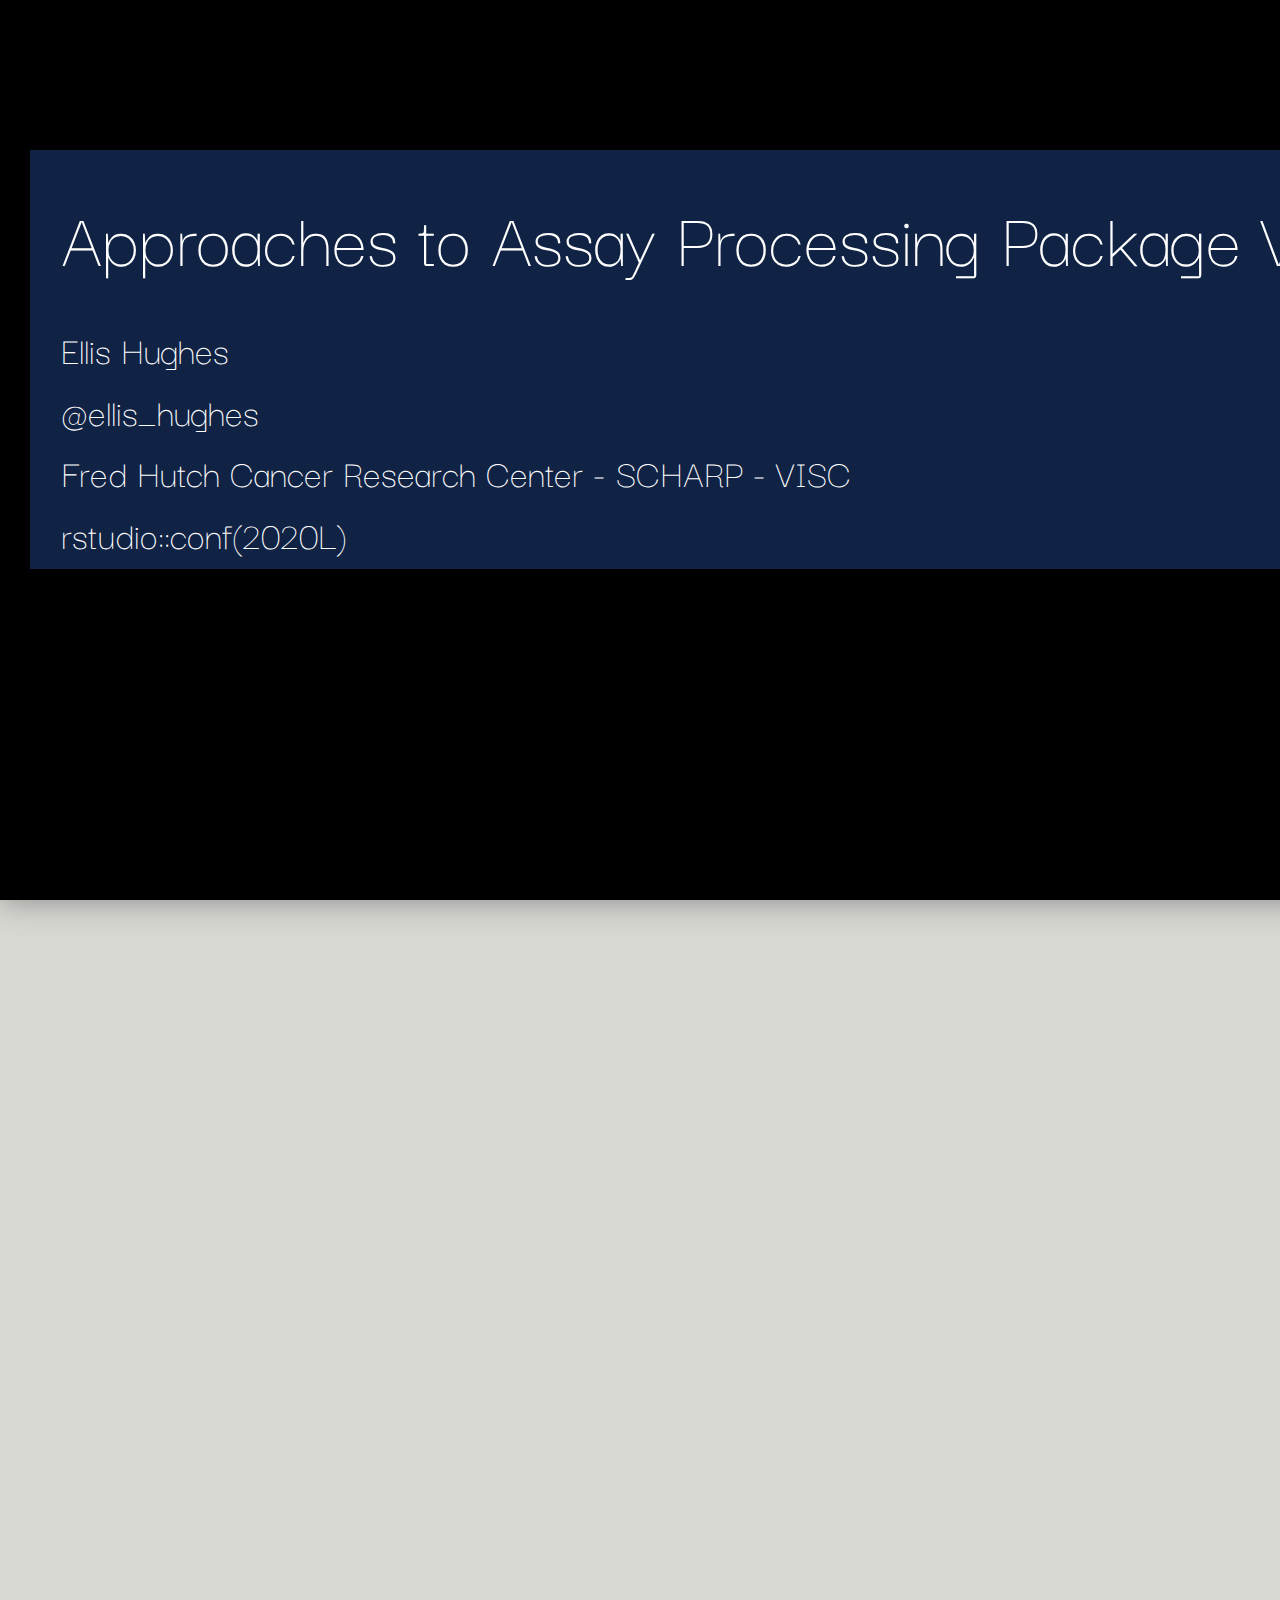
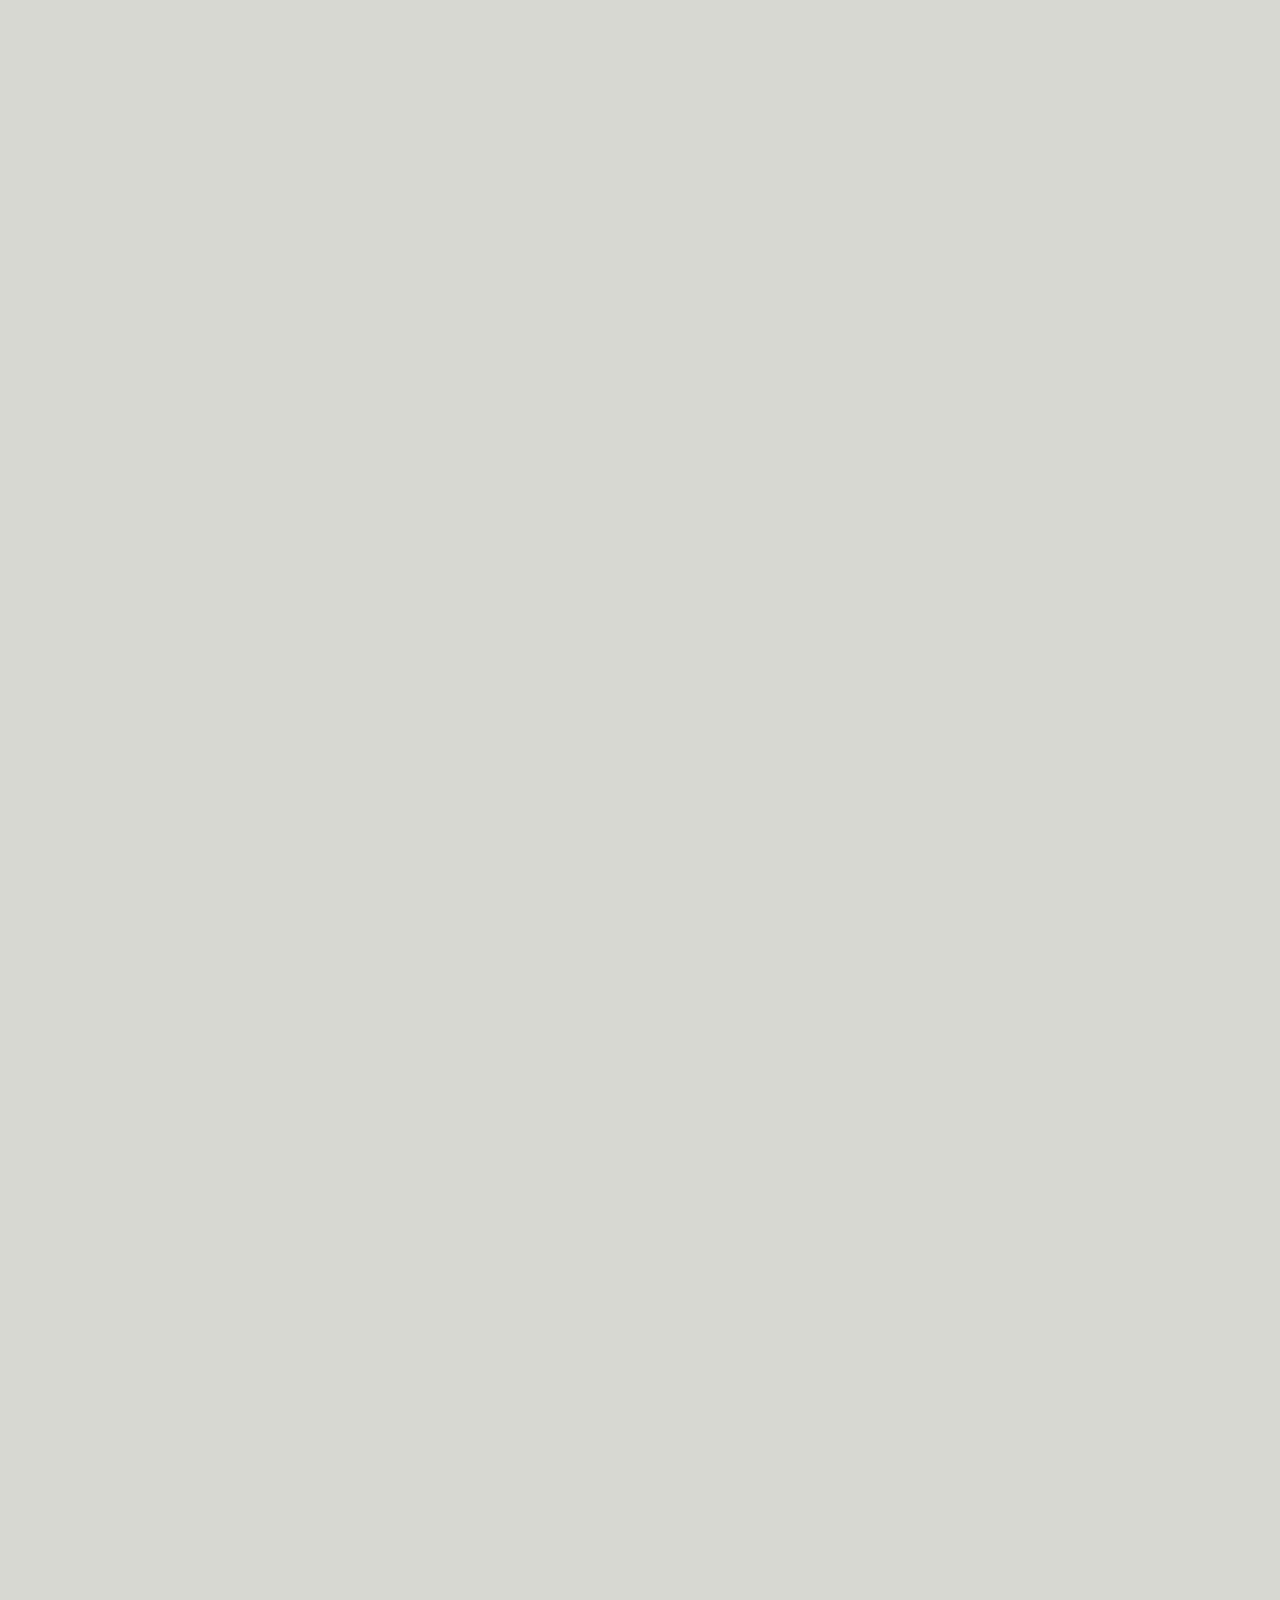
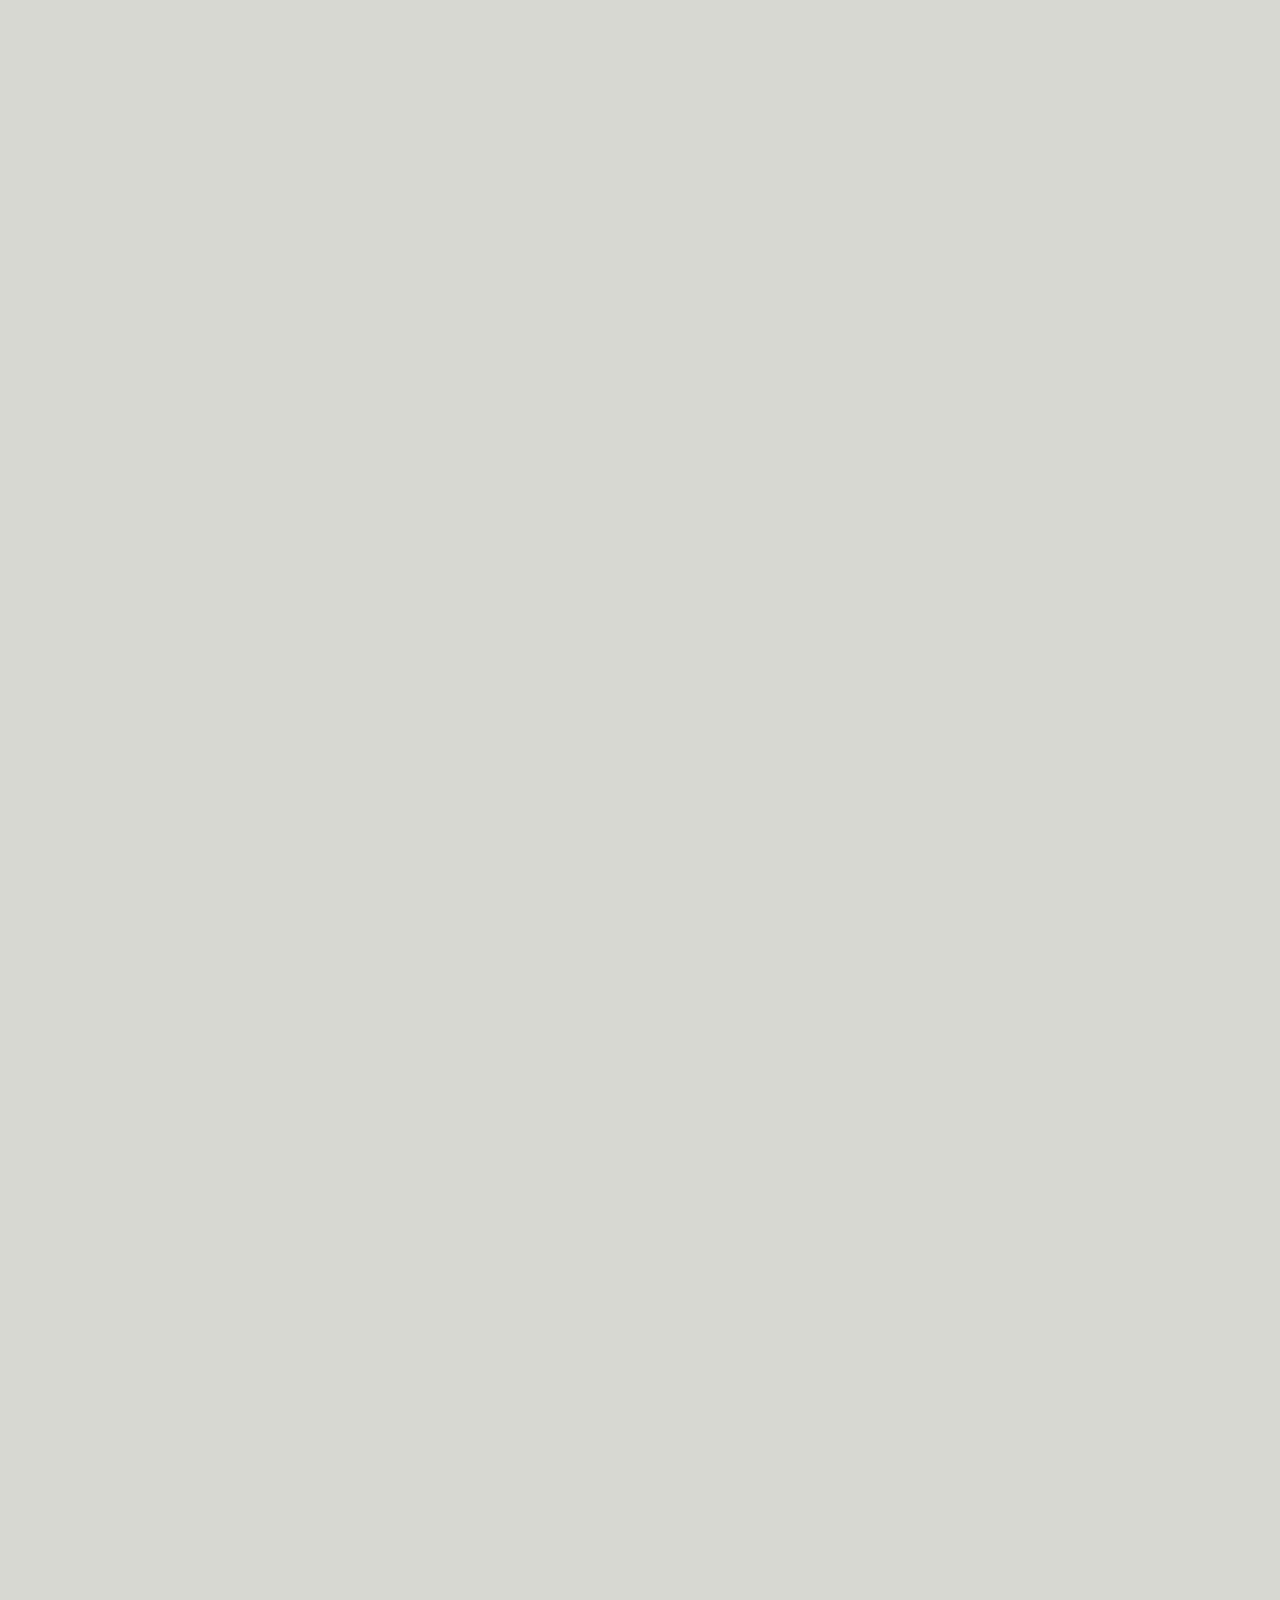
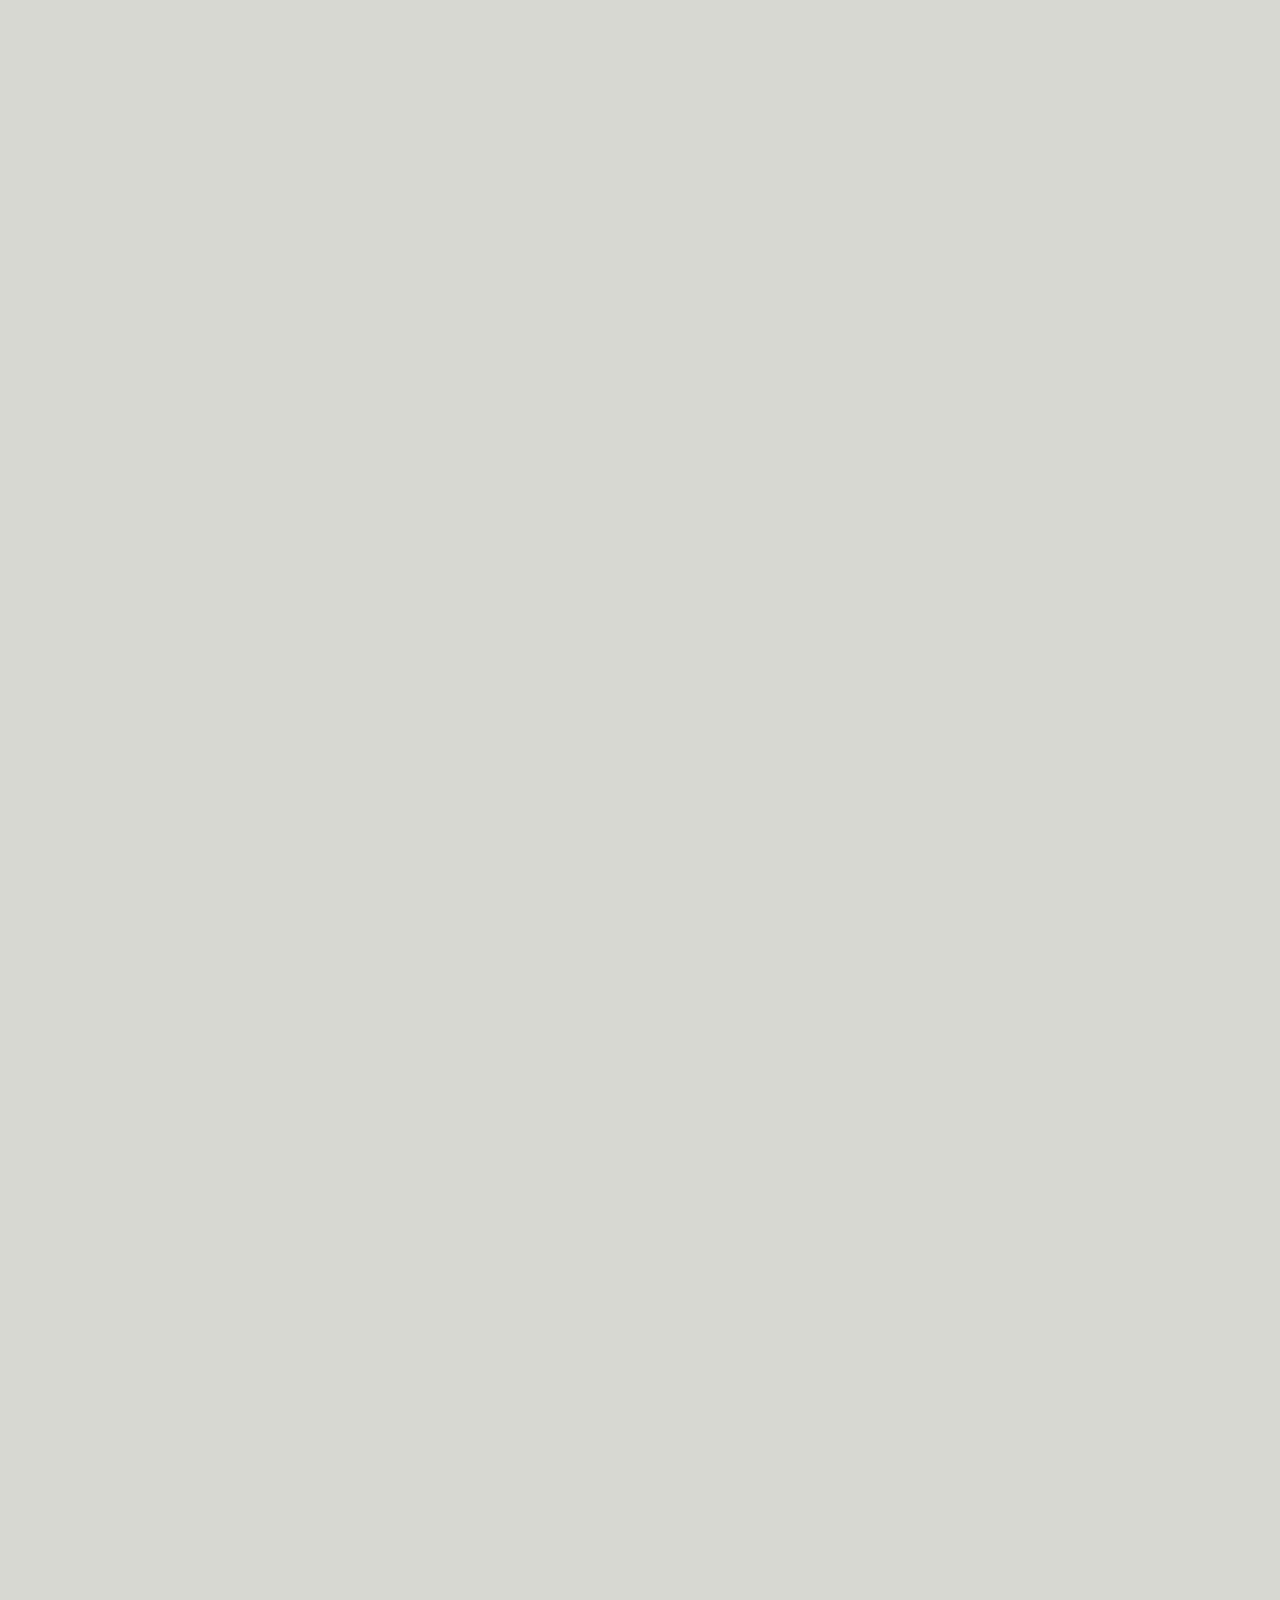
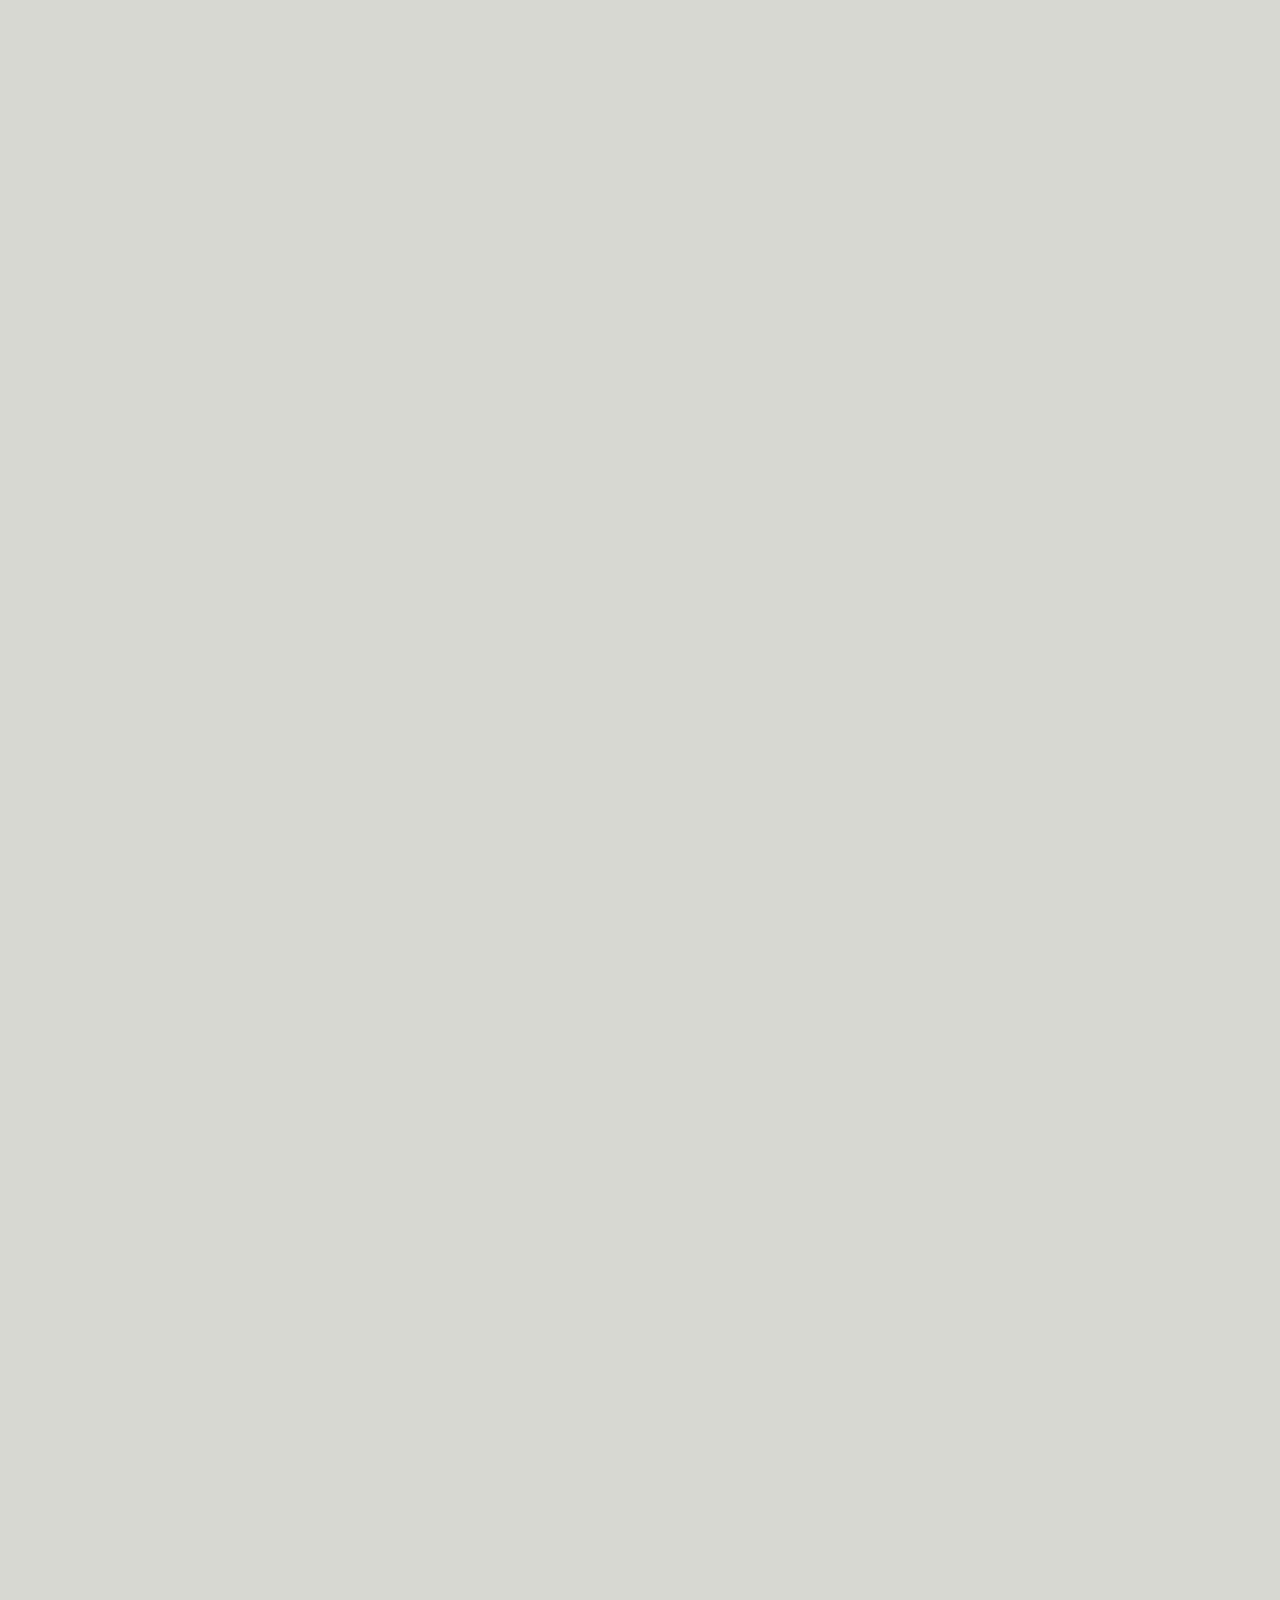
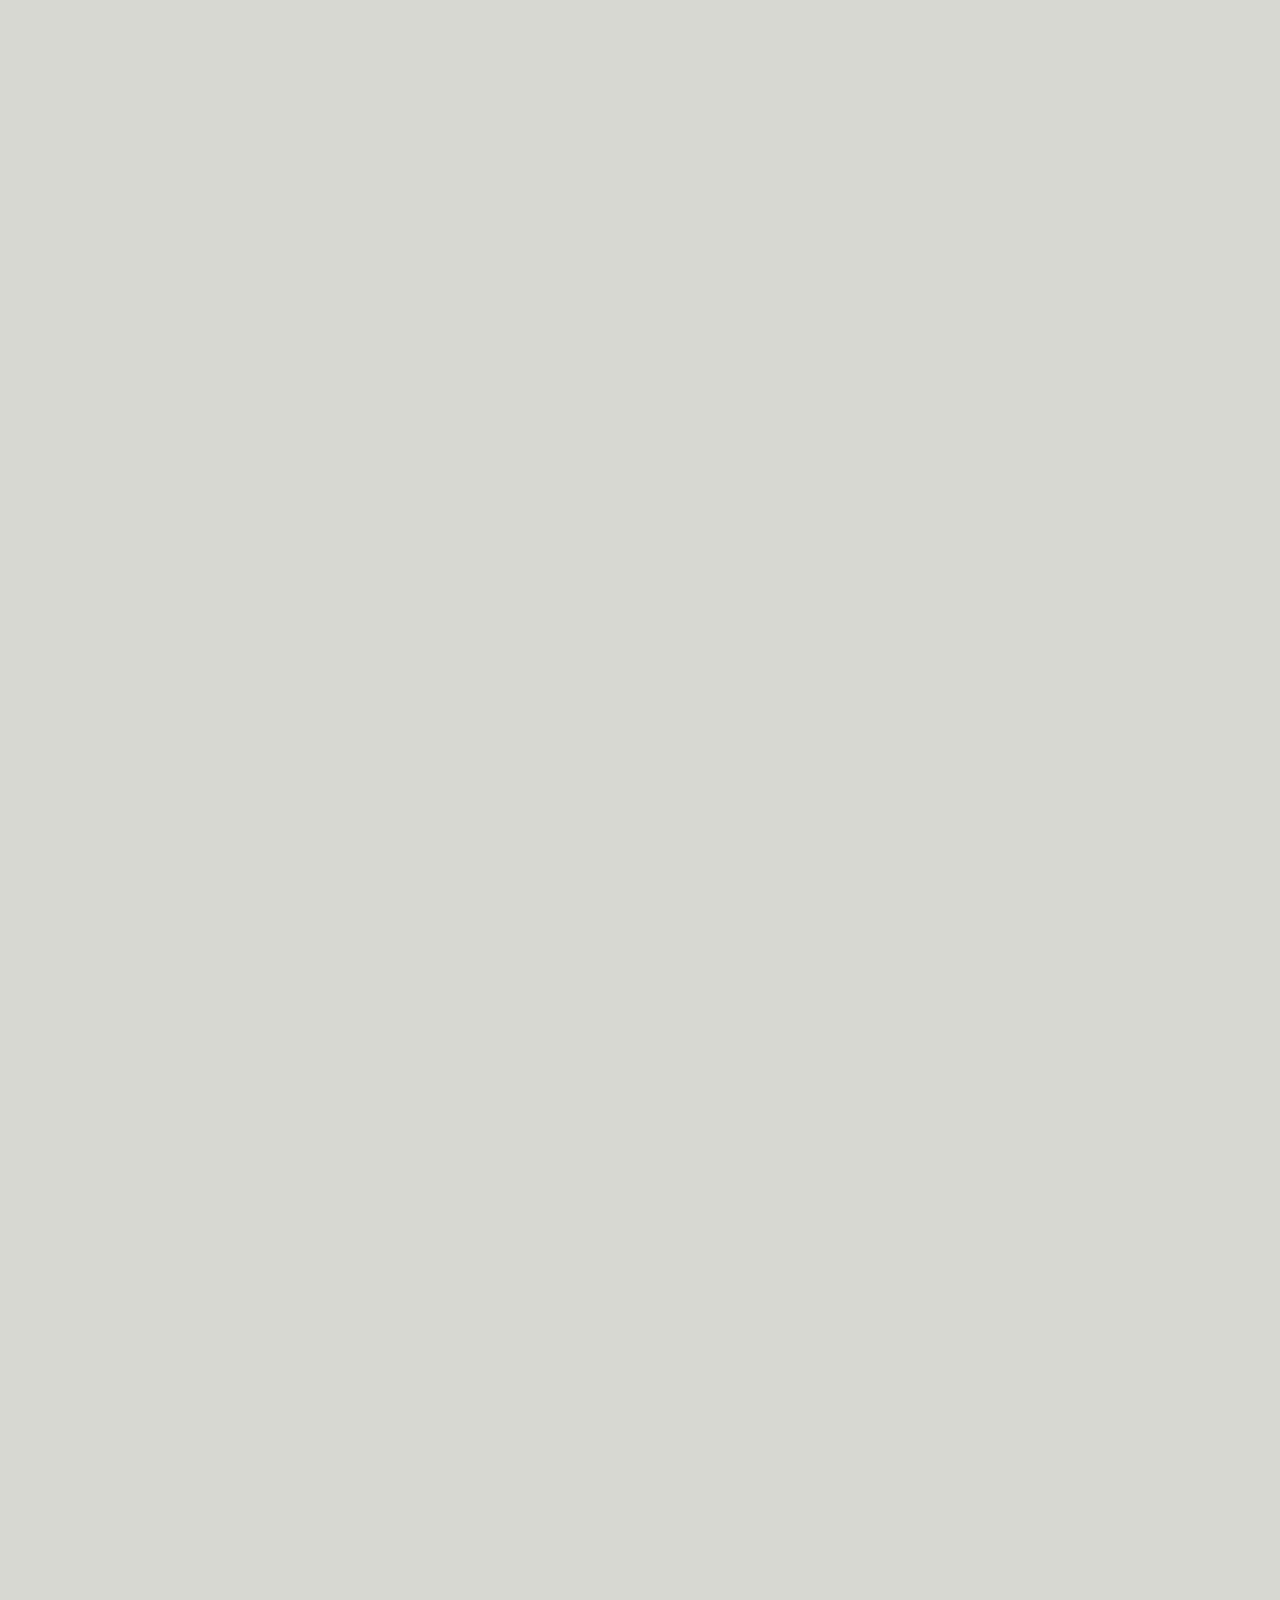
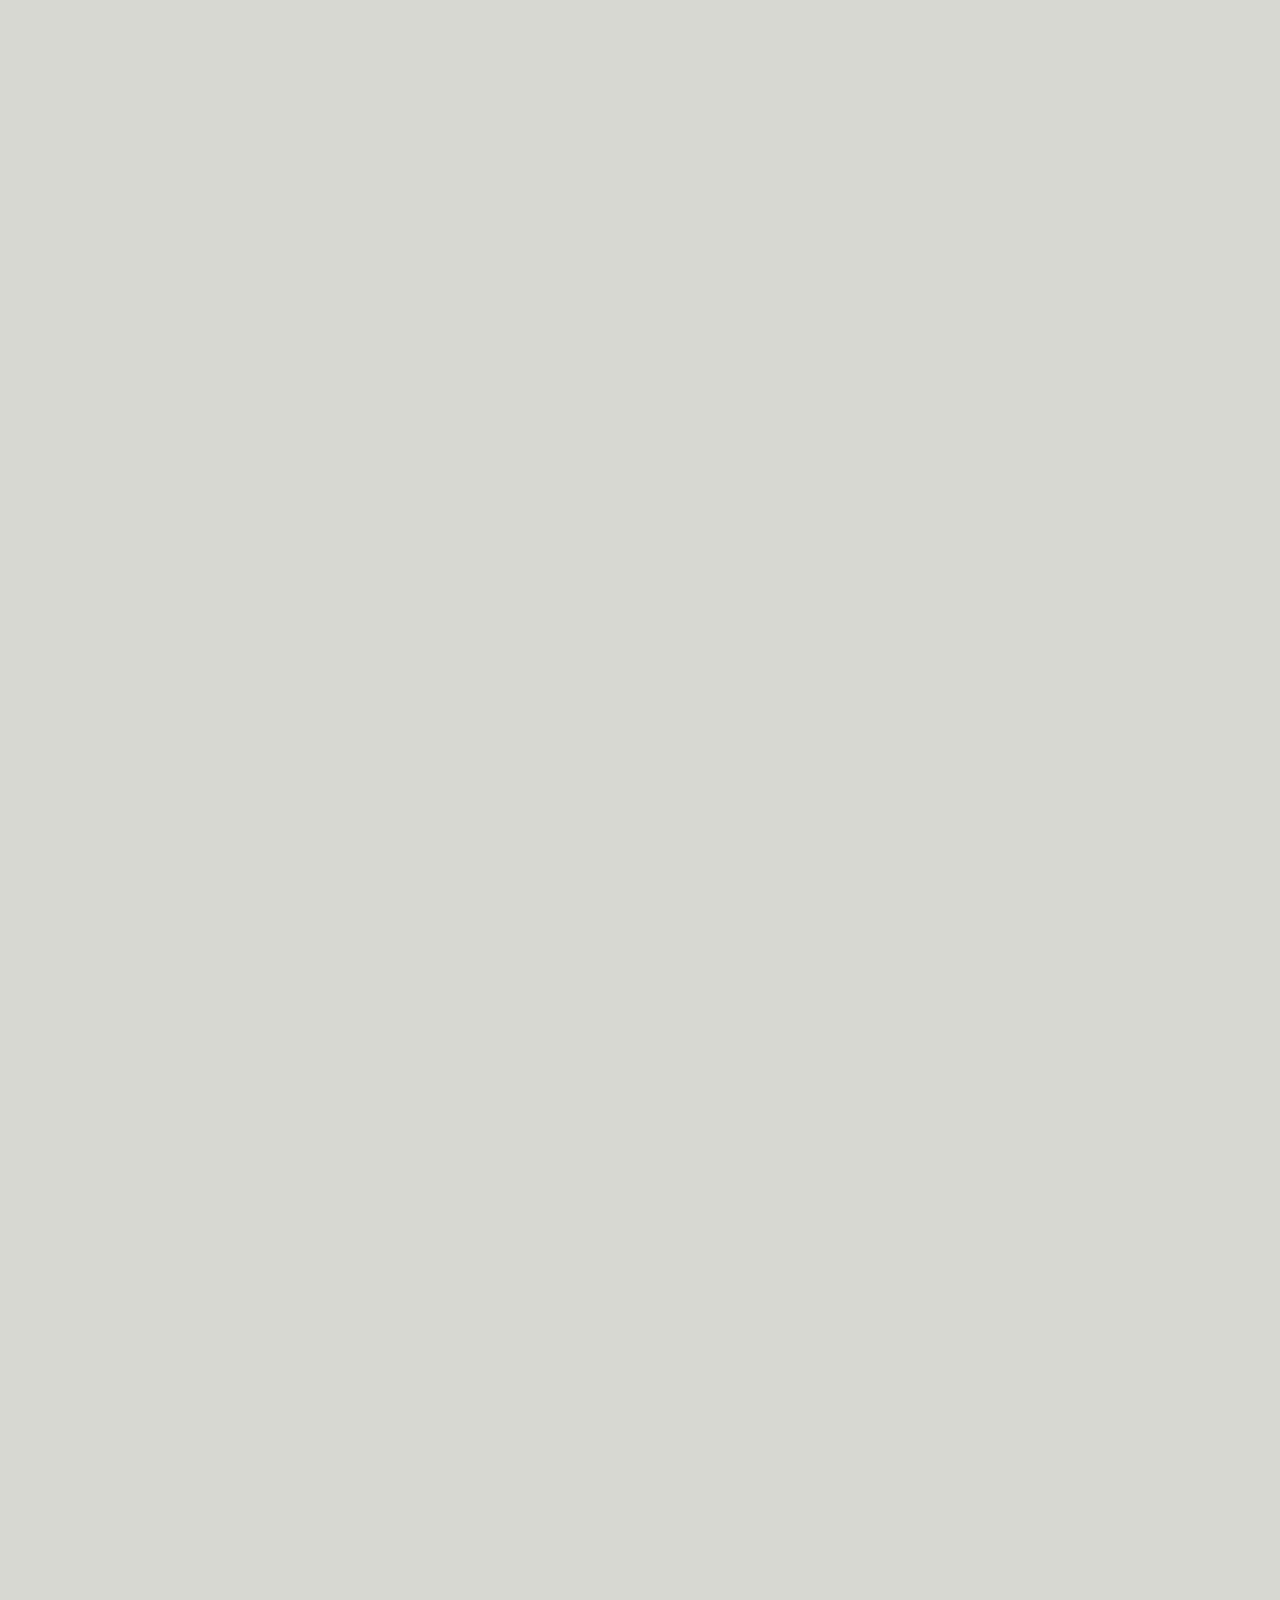
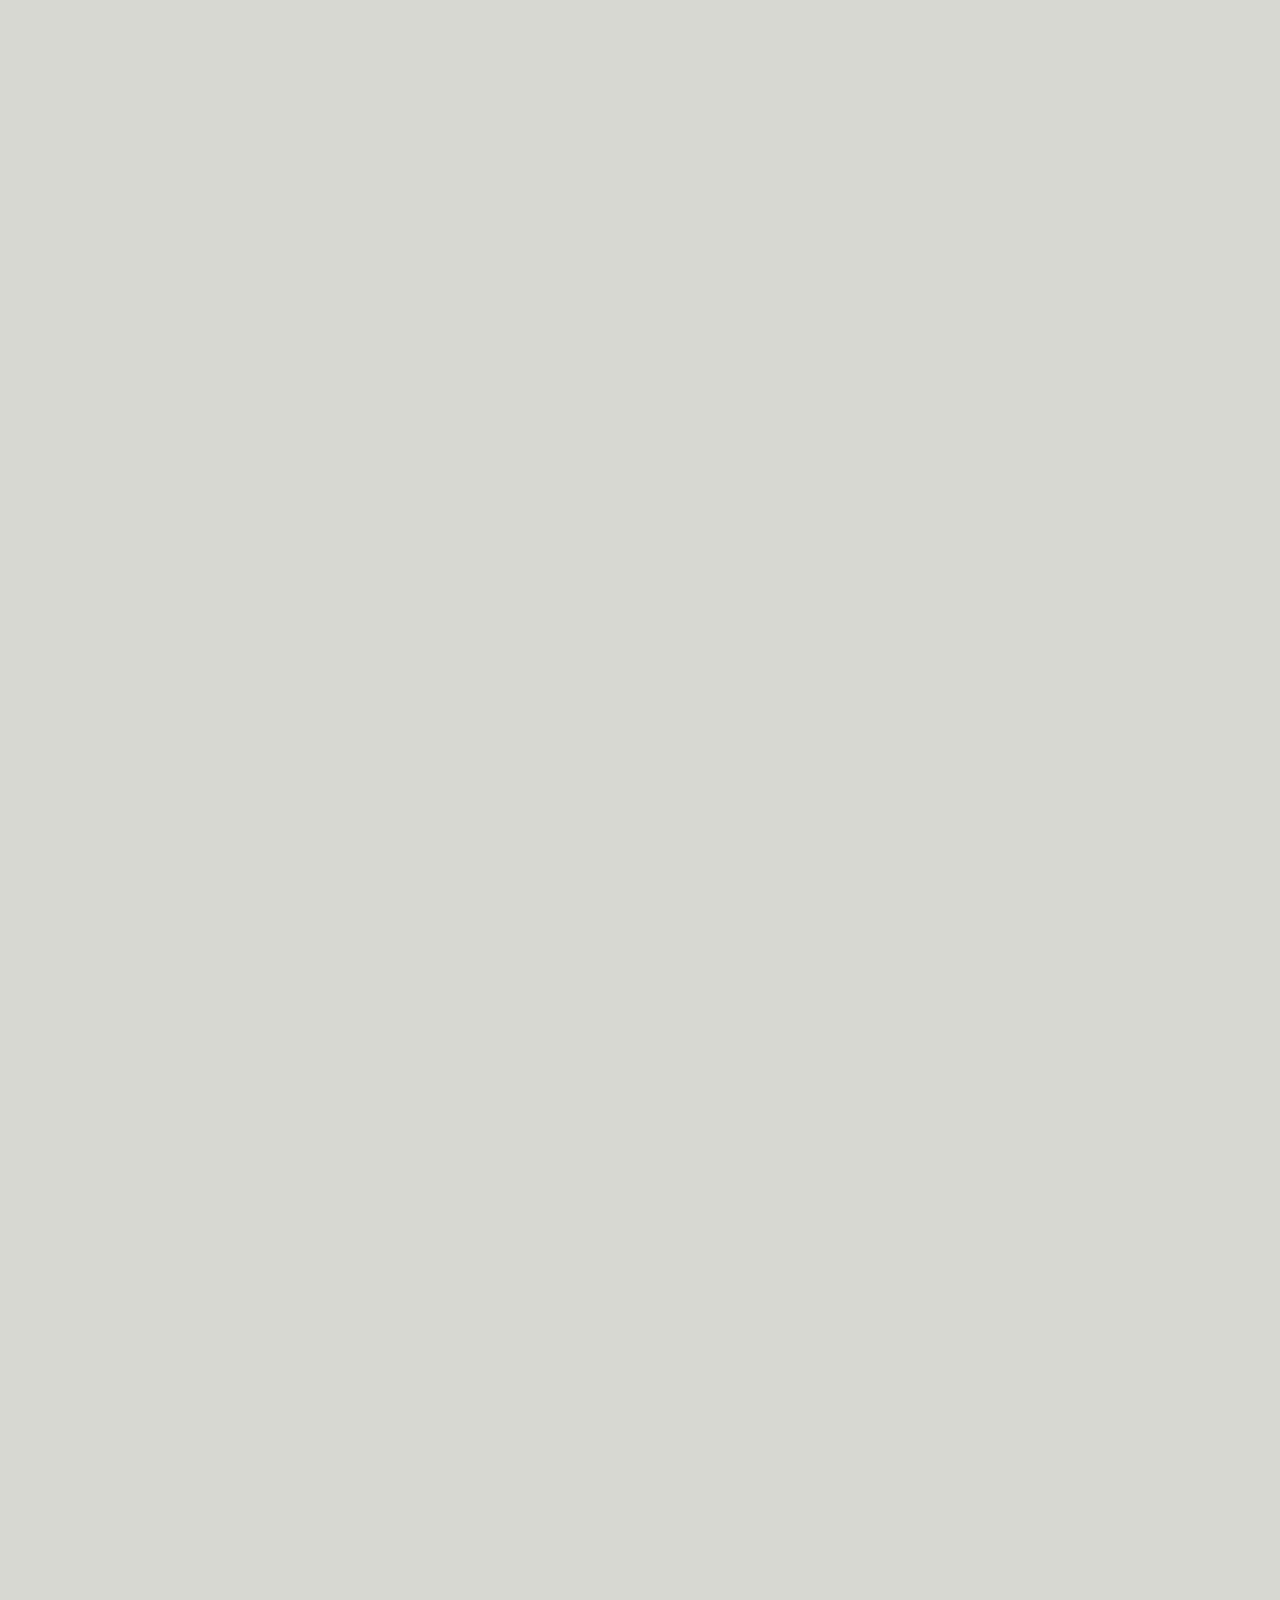
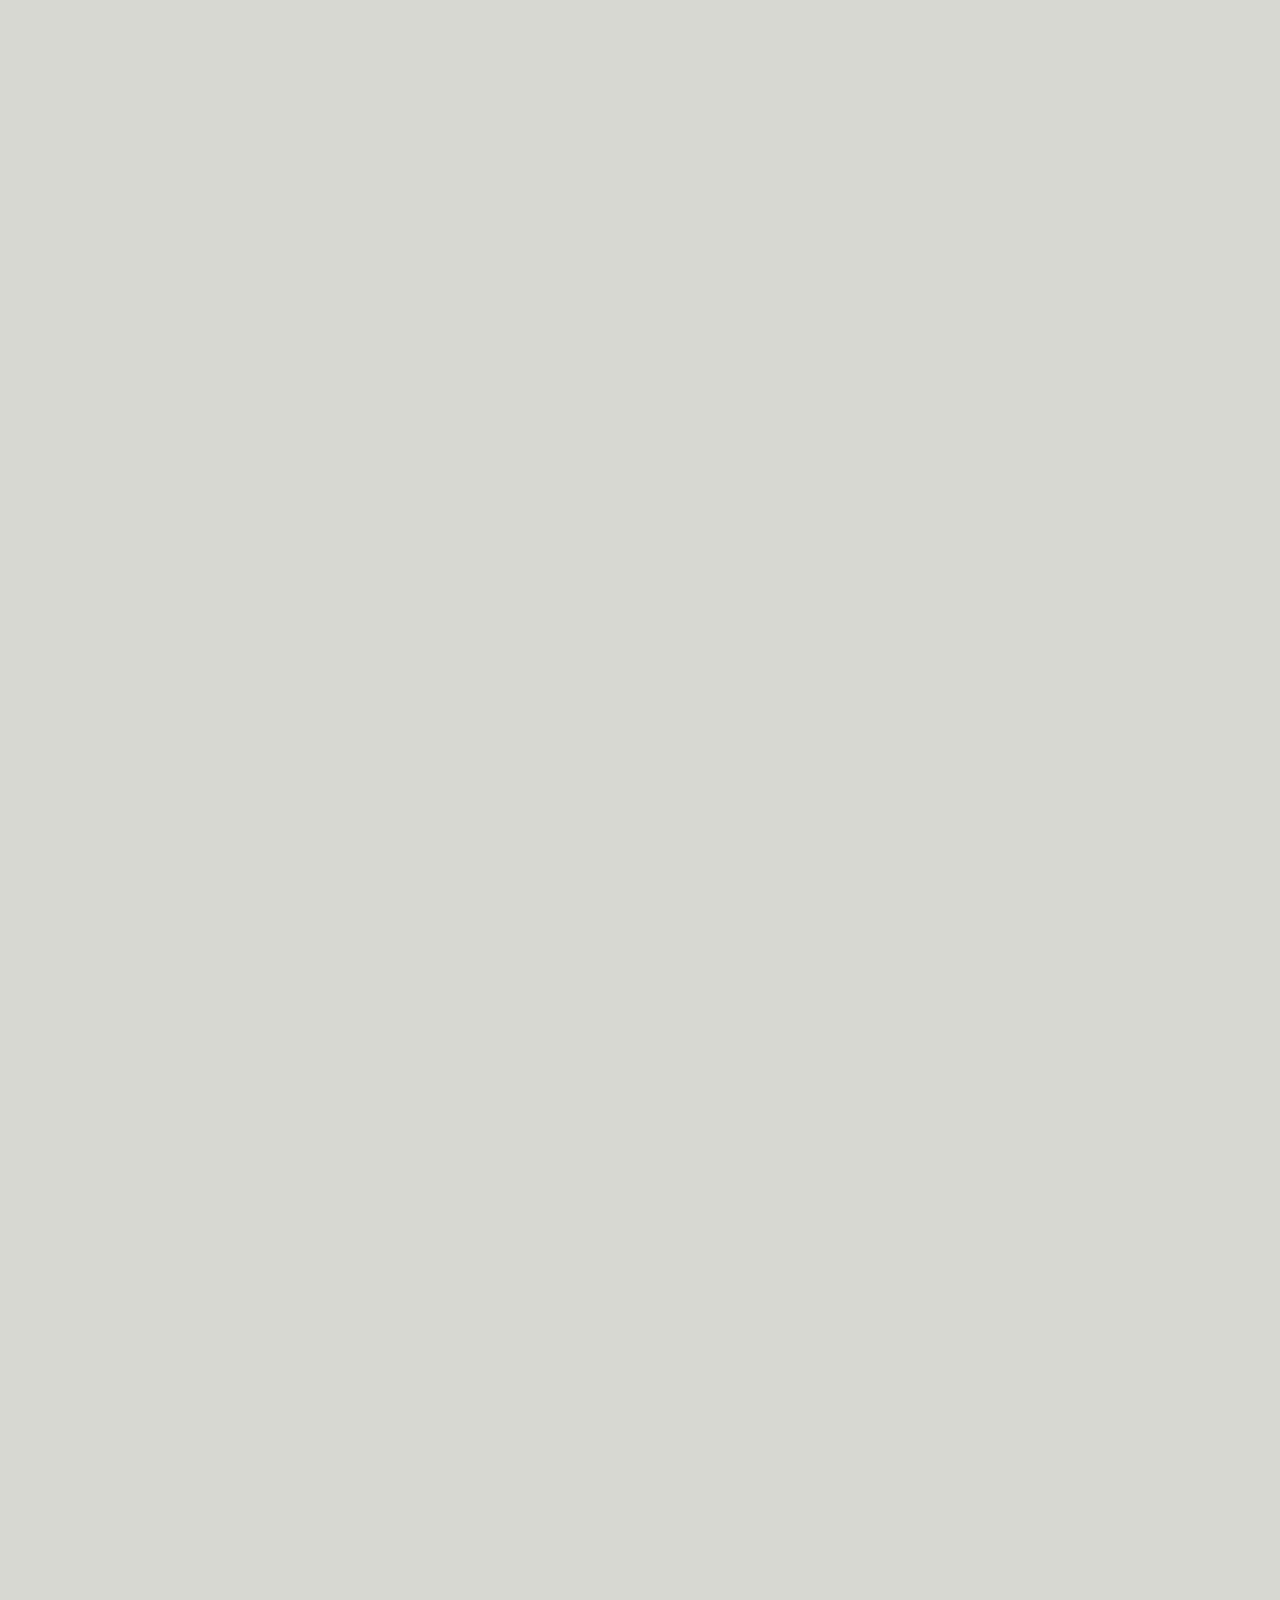
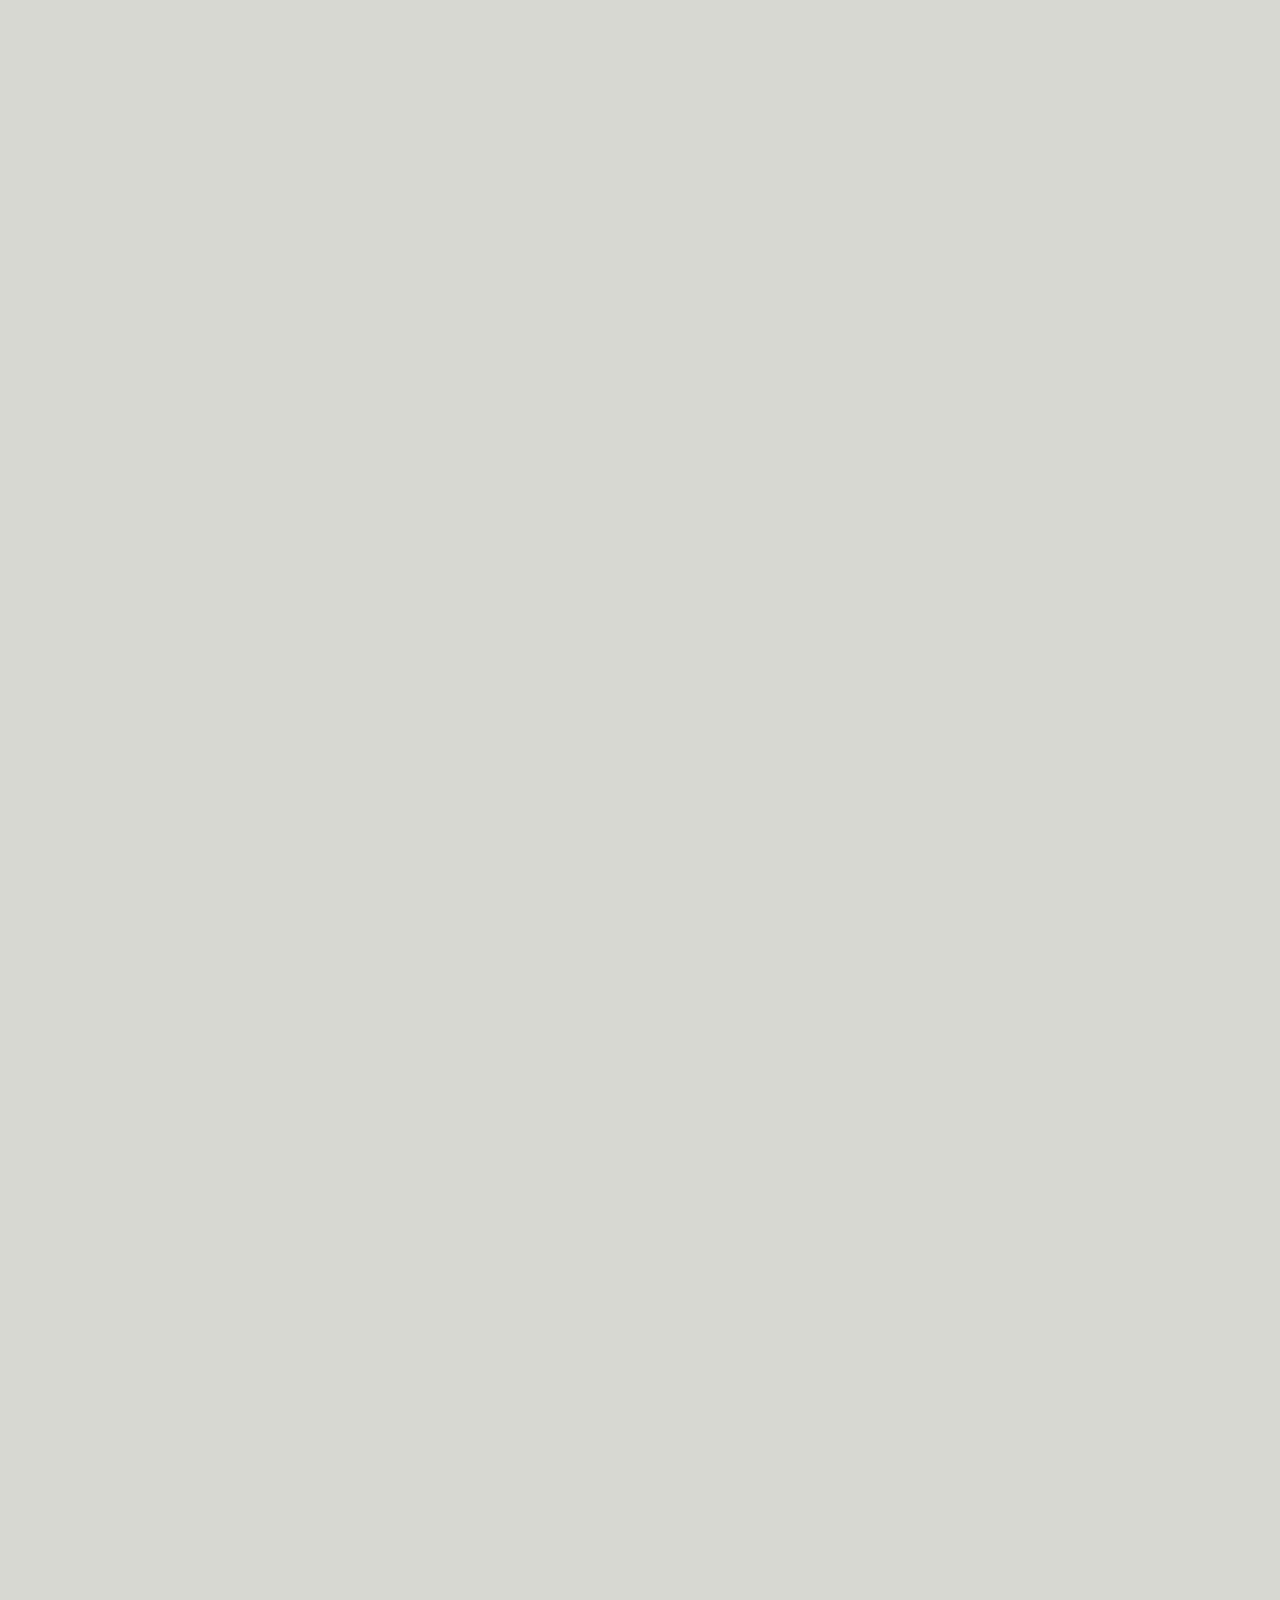
==== Approaches_to_Assay_Processing_Package_Validation.html @ 40f3807a "correct misspelled links" ====
<!DOCTYPE html>
<html>
<head>
<meta charset="utf-8"/>
<style>body{background-color:#d7d8d2;;}</style>
<script src="lib/jquery-1.11.0/jquery-1.11.0.min.js"></script>
<script src="lib/jquery-1.11.0/jquery-migrate-1.2.1.min.js"></script>
<link href="lib/sidescroll-1.0.0/sidescroll.css" rel="stylesheet" />
<script src="lib/sidescroll-1.0.0/sidescroll.js"></script>
<link href="lib/slick-1.8.1/slick.css" rel="stylesheet" />
<link href="lib/slick-1.8.1/slick-theme.css" rel="stylesheet" />
<script src="lib/slick-1.8.1/slick.min.js"></script>
<link href="https://fonts.googleapis.com/css?family=Darker+Grotesque&amp;display=swap" rel="stylesheet" />
<link href="https://cdnjs.cloudflare.com/ajax/libs/font-awesome/4.7.0/css/font-awesome.min.css" rel="stylesheet" />
<link href="www/RStudio_conf_2020.css" rel="stylesheet" />
<link href="www/prism.css" rel="stylesheet" />
<script src="www/rstudio_conf_2020.js"></script>
<script src="www/prism.js"></script>

</head>
<body>
<div class="slide_master_wrapper">
  <div class="slide_master">
    <div>
      <div class="slide_container fit_content" style="font-family: &#39;Darker Grotesque&#39;,Arial;&#10;    font-size: 40px;&#10;    font-weight: 300;&#10;    background: black;&#10;    ">
        <div class="title_slide generic" style="visibility:visible;">
          <div class="slide_title_container" style="text-align:left;">
            <h1 class="title_text" style="z-index:1000;">
              <div style="font-weight:200">Approaches to Assay Processing Package Validation</div>
            </h1>
            <p class="subtitle_text">Ellis Hughes</p>
            <p class="subtitle_text">@ellis_hughes</p>
            <p class="subtitle_text">Fred Hutch Cancer Research Center - SCHARP - VISC</p>
            <p class="subtitle_text">rstudio::conf(2020L)</p>
          </div>
        </div>
      </div>
    </div>
    <div>
      <div class="slide_container">
        <div class="multi_panel generic" style="visibility:hidden;">
          <div class="multi_panel_title_box title_box"></div>
          <div class="panel">
            <div class="center_content">
              <p style="color: red; font-size: 300px; margin:auto;">VALIDATION</p>
            </div>
          </div>
        </div>
      </div>
    </div>
    <div>
      <div class="slide_container">
        <div class="multi_panel generic" style="visibility:hidden;">
          <div class="panel">
            <div class="center_content">
              <img src="img/Rlogo.png" style="height:500px; margin:auto;"/>
            </div>
          </div>
        </div>
      </div>
    </div>
    <div>
      <div class="slide_container">
        <div class="multi_panel generic" style="visibility:hidden;">
          <div class="panel">
            <div class="center_content">
              <div style="margin:auto;">
                <img src="img/step_brothers_best_friends.webp" style="height:450px; margin:auto;"/>
                <p style="font-size:10px;color:grey">https://bethgittings.tumblr.com/post/34641171446</p>
              </div>
            </div>
          </div>
        </div>
      </div>
    </div>
    <div>
      <div class="slide_container">
        <div class="multi_panel generic" style="visibility:hidden;">
          <div class="multi_panel_title_box title_box">
            <div class="slide_title">
              <h1>
                <div style="font-weight:200">What is Validation?</div>
              </h1>
            </div>
          </div>
          <div class="panel" style="margin-top: 100px; font-size: 50px;">
            <div class="center_content">
              <div><p>Establishing documentation that your</p><ul>
<li>Procedure</li>
<li>Process</li>
<li>Activity</li>
</ul>
<p>is in compliance.</p></div>
            </div>
          </div>
        </div>
      </div>
    </div>
    <div>
      <div class="slide_container">
        <div class="multi_panel generic" style="visibility:hidden;">
          <div class="panel" style="margin-top: 100px; font-size: 70px; width: 1300px">
            <div class="center_content">
              <div style="margin:auto"><p>Record proof that it does what we expect it to do</p></div>
            </div>
          </div>
        </div>
      </div>
    </div>
    <div>
      <div class="slide_container">
        <div class="multi_panel generic" style="visibility:hidden;">
          <div class="panel" style="margin-top: 100px; font-size: 50px;">
            <div class="center_content">
              <div style="font-size: 80px;margin:auto"><p>Improved Quality<br>and Safey</p></div>
            </div>
          </div>
        </div>
      </div>
    </div>
    <div>
      <div class="slide_container fit_content">
        <div class="single_panel generic" style="visibility:hidden;">
          <div class="single_panel_title_box title_box">
            <div class="slide_title">
              <h1>
                <div style="width:500px">Ellis Hughes</div>
              </h1>
            </div>
          </div>
          <div class="panel"><div style="height:100%">
<div style="display:inline-block; vertical-align: top; padding-right:20px; font-size: 30px;">
<ul>
<li>Statistical Programmer
<ul>
<li>Statistical Genetics</li>
<li>HIV Vaccine Research <br>
</li>
</ul>
</li>
<li>Community:
<ul>
<li>Seattle UseR Organizer</li>
<li>Cascadia R Conf Committee <br><br>
</li>
</ul>
</li>
<li>Seattle Native</li>
<li>Cooking! <br>
</li>
<li>
<a href="https://twitter.com/ellis_hughes" style="text-decoration: none;" class="fa fa-twitter-square"></a> <span class="citation">@ellis_hughes</span>
</li>
</ul>
</div>
<div style="display:inline-block;height:inherit;">
<img src="[data-uri]" style="-webkit-transform: rotate(270deg);
       -moz-transform: rotate(270deg);
       -o-transform: rotate(270deg);
       -ms-transform: rotate(270deg);
       transform: rotate(270deg);
       height: 400px;
       margin-top: 100px;">
</div>

</div></div>
        </div>
      </div>
    </div>
    <div>
      <div class="slide_container">
        <div class="multi_panel generic" style="visibility:hidden;">
          <div class="multi_panel_title_box title_box">
            <div class="slide_title">
              <h1>Fred Hutch and SCHARP</h1>
            </div>
          </div>
          <div class="panel"><div style='display:inline-block;padding-top:100px;z-index: 100;position: relative;'>
                    <style type='text/css'>
                      .fhcrc_info_container{
                      	width: 375px;
                      	display:inline-block;
                      	margin:auto;
                      	
                      }
                    </style>
    				        <div class='fhcrc_info_container'>
    				        	<div>
    				        		<img src='img/Cellular_Therapy.png' alt='Icon depicting blood stem cell transplantation and immunotherapy' style='margin:auto'/>
    				        	</div>
    				        	<h4 style='text-align: center;'>Blood Stem Cell Transplantation<br>and Immunotherapy</h4>  
    				        </div>
    				        <div class='fhcrc_info_container'>
    				        	<div>
    				        		<img src='img/Risk_Factors.png' style='margin:auto'/>
    				        	</div>
    				        	<h4 style='text-align: center;'>Cancer Risk Factors, and Causes,<br>Prevention and Outcomes</h4>  
    				        </div>
    				        <div class='fhcrc_info_container'>
    				        	<div>
    				        		<img src='img/Vaccine_Development.png' style='margin:auto'/>
    				        	</div>
    				        	<h4 style='text-align: center;'>Vaccine Development<br>and Virus-Associated Cancers</h4>  
    				        </div>				
    				      </div>
    			        
    				      <div style = 'z-index: 100;position: relative;'>
    				        <div style='margin:auto;width:70%'>
    				        <div class='fhcrc_info_container'>
    				        	<div>
    				        		<img src='img/Molecular_Underpinnings.png' style='margin:auto'/>
    				        	</div>
    				        	<h4 style='text-align: center;'>Molecular Underpinnings of Cancer</h4>  
    				        </div>
            
    				        <div class='fhcrc_info_container'>
    				        	<div>
    				        		<img src='img/Tumor_Specific.png' style='margin:auto'/>
    				        	</div>
    				        	<h4 style='text-align: center;'>Tumor-Specific Translational Research</h4>  
    				        </div>
    				        </div>
    				      </div> 
    				      <div style='right: -30%;position: absolute;top: 25%;z-index: 0;opacity: 0.2;'>
    				      <img src='img/FH_logo_improved.png'/>
    				      </div></div>
        </div>
      </div>
    </div>
    <div>
      <div class="slide_container">
        <div class="multi_panel generic" style="visibility:hidden;">
          <div class="panel">
   <!-- <ul style='list-style-type: none;'>
   <li> -->
   <div class = 'center_content'><img src='img/logos/scharp.png' style='max-width:800px;margin: auto;'/></div>
   <!--</li>
   <li> <b>Established 1992</b> </li><br>
   <li> <b>Worldwide-impact in the fight against cancer,<br/> HIV/AIDS and other infectious diseases.</b> </li><br>
   <li><b>Clinical Data Management</b></li>
   <li><b>Laboratory Data Management</b></li>
   <li><b>Statistical Support and Analysis</b></li>
    </ul> --></div>
        </div>
      </div>
    </div>
    <div>
      <div class="slide_container">
        <div class="multi_panel generic" style="visibility:hidden;">
          <div class="multi_panel_title_box title_box">
            <div class="slide_title">
              <h1>
                <div style="padding-right: 100px;">Assay Processing Pipelines</div>
              </h1>
            </div>
          </div>
          <div class="panel">
            <div class="center_content">
              <img src="img/scharp_world.jpeg" style="height:500px; margin:auto;"/>
            </div>
          </div>
        </div>
      </div>
    </div>
    <div>
      <div class="slide_container">
        <div class="multi_panel generic" style="visibility:hidden;">
          <div class="panel">
            <div class="center_content">
              <img src="img/crowd_of_people.png" style="height:300px; margin:auto;"/>
            </div>
          </div>
        </div>
      </div>
    </div>
    <div>
      <div class="slide_container">
        <div class="multi_panel generic" style="visibility:hidden;">
          <div class="panel"><img src='img/sample_coll.png'  style='max-height:600px; padding-top:200px'/></div>
        </div>
      </div>
    </div>
    <div>
      <div class="slide_container">
        <div class="multi_panel generic" style="visibility:hidden;">
          <div class="panel">
            <div class="center_content">
              <img src="img/ab.png" style="height:300px; margin:auto;"/>
            </div>
          </div>
        </div>
      </div>
    </div>
    <div>
      <div class="slide_container">
        <div class="multi_panel generic" style="visibility:hidden;">
          <div class="panel"><img src='img/sample_coll.png'  style='max-height:600px; padding-top:200px; position: relative;z-index: 10;'/>
                  <img src='img/sample_coll.png'  style='max-height:600px; padding-top:180px; padding-left: 30px;position: relative;z-index: 8; margin-top:-500px;'/>
                  <img src='img/sample_coll.png'  style='max-height:600px; padding-top:180px; padding-left: 60px;position: relative; z-index: 6; margin-top:-500px;'/></div>
        </div>
      </div>
    </div>
    <div>
      <div class="slide_container">
        <div class="multi_panel generic" style="visibility:hidden;">
          <div class="panel">
            <div class="center_content">
              <img src="img/antibody_thinker.PNG" style="height:600px; margin:auto;"/>
            </div>
          </div>
        </div>
      </div>
    </div>
    <div>
      <div class="slide_container">
        <div class="multi_panel generic" style="visibility:hidden;">
          <div class="panel">
            <div class="center_content">
              <img src="img/assaying_clear.png" style="height:500px; margin:auto;"/>
            </div>
          </div>
        </div>
      </div>
    </div>
    <div>
      <div class="slide_container">
        <div class="multi_panel generic" style="visibility:hidden;">
          <div class="panel">
            <div class="center_content">
              <img src="img/visc.PNG" style="height:500px; margin:auto;"/>
            </div>
          </div>
        </div>
      </div>
    </div>
    <div>
      <div class="slide_container fit_content" style="font-size: 60px">
        <div class="full_width single_panel generic" style="visibility:hidden;">
          <div class="single_panel_title_box title_box"></div>
          <div class="panel"><p>Need a validated pipeline</p><ul>
<li>-rigid enough to provide form and consistency</li>
<li>-flexible enough to handle potential changes</li>
</ul></div>
        </div>
      </div>
    </div>
    <div>
      <div class="slide_container fit_content">
        <div class="full_width single_panel generic" style="visibility:hidden;">
          <div class="single_panel_title_box title_box"></div>
          <div class="panel">
            <div class="center_content">
              <img src="img/busybusybusy.gif" style="height:600px; margin:auto;"/>
            </div>
          </div>
        </div>
      </div>
    </div>
    <div>
      <div class="slide_container fit_content" style="font-size: 60px">
        <div class="full_width single_panel generic" style="visibility:hidden;">
          <div class="single_panel_title_box title_box"></div>
          <div class="panel"><p>We need a <span style="color:red;font-size: 80px">validated</span> pipeline</p><ul>
<li>-rigid enough to provide form and consistency</li>
<li>-flexible enough to handle potential changes</li>
</ul></div>
        </div>
      </div>
    </div>
    <div>
      <div class="slide_container fit_content" style="width:600px;">
        <div class="single_panel generic" style="visibility:hidden;">
          <div class="single_panel_title_box title_box">
            <div class="slide_title">
              <h1>
                <div style="width:500px">Validation</div>
              </h1>
            </div>
          </div>
          <div class="panel"><div style="font-size: 60px;">
<p><br> Specifications <br> Code<br> Test Cases<br> Test Case Code<br> Documentation</p>
</div></div>
        </div>
      </div>
    </div>
    <div>
      <div class="slide_container">
        <div class="multi_panel generic" style="visibility:hidden;">
          <div class="multi_panel_title_box title_box">
            <div class="slide_title">
              <h1>
                <div style="width:500px">Package Structure</div>
              </h1>
            </div>
          </div>
          <div class="panel" style="width: 600px">
            <div class="center_content">
              <pre style="margin: auto;width:400px">
                <code class="language-dir">
    -- DESCRIPTION
    -- man
    -- NAMESPACE
    -- R
       |__functions.R
    -- tests
    -- vignettes</code>
              </pre>
            </div>
          </div>
        </div>
      </div>
    </div>
    <div>
      <div class="slide_container">
        <div class="multi_panel generic" style="visibility:hidden;">
          <div class="multi_panel_title_box title_box">
            <div class="slide_title">
              <h1>
                <div style="width:700px">Specifications</div>
              </h1>
            </div>
          </div>
          <div class="panel" style="font-size: 35px; margin-top: 70px;"><p>What are the requirements of the package?</p><ul>
<li>What will the package do?</li>
<li>What are the expected ouputs?</li>
</ul></div>
        </div>
      </div>
    </div>
    <div>
      <div class="slide_container">
        <div class="multi_panel generic" style="visibility:hidden;">
          <div class="panel" style="font-size: 35px; margin-top: 130px;"><p>My specifications for this presentation:</p><pre><code>- My RStudio::Conf presentation will 
  - Educate attendees
  - The contents will cover my approach to Validation
  - The presentation be 15-20 minutes long.
  
- The presentation will be entertaining 
</code></pre></div>
        </div>
      </div>
    </div>
    <div>
      <div class="slide_container">
        <div class="multi_panel generic" style="visibility:hidden;">
          <div class="panel" style="font-size: 35px;">
            <div>
              <p>Assess current state</p><ul>
<li>Processes</li>
<li>Scripts</li>
</ul>
              <div style="padding-top:55px">
                <img src="img/Herc_current_state.webp" style="height:420px;"/>
                <p style="font-size: 10px; color: grey;">https://66.media.tumblr.com/91ad717cd3585e96f22705abe72e6f4b/tumblr_osvrktrJDd1qe6vjyo1_500.gifv</p>
              </div>
            </div>
          </div>
        </div>
      </div>
    </div>
    <div>
      <div class="slide_container">
        <div class="multi_panel generic" style="visibility:hidden;">
          <div class="panel" style="font-size: 35px;">
            <div>
              <p>Set success criteria</p><ul>
<li>Describe goals of the project</li>
</ul>
<p>Language agnostic</p>
              <div style="padding-top:20px">
                <img src="img/hercules_im_a_hero.gif" style="height:420px;"/>
                <p style="font-size: 10px; color: grey;">https://66.media.tumblr.com/62aa49e2504ed9d1af0253a10ceae0de/tumblr_o2agxpicGU1ub6o1yo1_500.gifv</p>
              </div>
            </div>
          </div>
        </div>
      </div>
    </div>
    <div>
      <div class="slide_container">
        <div class="multi_panel generic" style="visibility:hidden;">
          <div class="panel" style="font-size: 35px;">
            <div>
              <p>Don’t be perscriptive in how to complete task</p><p>Don’t be ambiguous in success measurements</p>
              <div style="padding-top:105px">
                <img src="img/hercules_action_figure.webp" style="height:420px;"/>
                <p style="font-size: 10px; color: grey;">https://66.media.tumblr.com/bd477e3a43c29a52e44de3e94922dbc8/tumblr_inline_pjzw6s6xFu1qzz5g3_500.gif</p>
              </div>
            </div>
          </div>
        </div>
      </div>
    </div>
    <div>
      <div class="slide_container">
        <div class="multi_panel generic" style="visibility:hidden;">
          <div class="panel"><div id="documenting-specifications" class="section level2">
<h2>Documenting Specifications</h2>
<p>Record Specifications in Rmarkdown</p>
<ul>
<li>1 file per specification</li>
<li>Number specifications and details</li>
</ul>
<p>Augment Rmarkdown with Roxygen</p>
<ul>
<li>Specifcation Title</li>
<li>Record who and when</li>
</ul>
</div></div>
        </div>
      </div>
    </div>
    <div>
      <div class="slide_container">
        <div class="multi_panel generic" style="visibility:hidden;">
          <div class="panel"><div id="example" class="section level2">
<h2>Example</h2>
<pre class="r"><code>#' @title Specifications For RStudio Conf 2020 Success
#' @section Last updated by:
#' Ellis Hughes
#' @section Last update date:
#' 2020/01/29

+ _Specifications_
  + 1.1 Presentation must explain validation procedure.
  + 1.2 Be entertaining by causing 3 laughter sessions.
  + 1.3 Inform and document each step necessary for success.
  + 1.4 (Optional) Fame and Glamour and start branded accessories chain.</code></pre>
</div></div>
        </div>
      </div>
    </div>
    <div>
      <div class="slide_container">
        <div class="multi_panel generic" style="visibility:hidden;">
          <div class="panel" style="font-size: 35px;"><div id="modular-specifications" class="section level2">
<h2>Modular Specifications</h2>
<ul>
<li>Easily shift and update</li>
<li>De-couple Specifications</li>
</ul>
<pre><code>-- vignettes
       |__Validation
         |__Specifications
           |__specification_001.Rmd</code></pre>
</div></div>
        </div>
      </div>
    </div>
    <div>
      <div class="slide_container">
        <div class="multi_panel generic" style="visibility:hidden;">
          <div class="multi_panel_title_box title_box">
            <div class="slide_title">
              <h1>
                <div style="width:500px">Code</div>
              </h1>
            </div>
          </div>
          <div class="panel" style="width:0px"></div>
        </div>
      </div>
    </div>
    <div>
      <div class="slide_container">
        <div class="multi_panel generic" style="visibility:hidden;">
          <div class="panel">
            <div class="center_content">
              <div style="margin:auto;">
                <img src="img/I_dont_need_help.gif" style="height:500px"/>
                <p style="font-size:10px;color:grey">https://imgur.com/gallery/QC6Nllw</p>
              </div>
            </div>
          </div>
        </div>
      </div>
    </div>
    <div>
      <div class="slide_container">
        <div class="multi_panel generic" style="visibility:hidden;">
          <div class="panel" style="margin-top: 100px; font-size: 50px;">
            <div class="center_content">
              <div style="margin:auto"><p>Dont worry, I won’t be telling you how to code</p></div>
            </div>
          </div>
        </div>
      </div>
    </div>
    <div>
      <div class="slide_container">
        <div class="multi_panel generic" style="visibility:hidden;">
          <div class="panel">
            <div>
              <div id="team-coding-principals" class="section level2">
<h2>Team Coding Principals</h2>
<ul>
<li>Follow Good Programming Practices</li>
<li>Define function requirements</li>
<li>Assign tasks amongst team</li>
</ul>
</div>
              <div>
                <img src="img/kondo_calm.gif" style="height:400px"/>
                <p style="font-size: 10px; color: grey;">https://miro.medium.com/max/694/1*G45BFLThPqHFW9C16TNx5Q.gif</p>
              </div>
            </div>
          </div>
        </div>
      </div>
    </div>
    <div>
      <div class="slide_container">
        <div class="multi_panel generic" style="visibility:hidden;">
          <div class="panel"><div id="document-your-code" class="section level2">
<h2>Document your code</h2>
<div style="display: flex;vertical-align: top;">
<div style="display:inline-block">
<ul>
<li>Standard Roxygen Documentation
<ul>
<li><span class="citation">@title</span></li>
<li><span class="citation">@description</span></li>
<li><span class="citation">@param</span></li>
<li><span class="citation">@output</span></li>
<li><span class="citation">@example</span></li>
</ul>
</li>
</ul>
</div>
<div style="display:inline-block;">
<ul>
<li>‘Unique’ Validation tags
<ul>
<li>
<span class="citation">@section</span> Last Edited By</li>
<li>
<span class="citation">@section</span> Last Edit Date</li>
</ul>
</li>
</ul>
</div>
</div>
<p>Use comments to describe what a chunk does</p>
</div></div>
        </div>
      </div>
    </div>
    <div>
      <div class="slide_container">
        <div class="multi_panel generic" style="visibility:hidden;">
          <div class="panel"><div id="unit-test-your-code" class="section level2">
<h2>Unit Test your code</h2>
<ul>
<li>As the function author, does it behave as you expect</li>
<li>Protection from accidental changes</li>
</ul>
<p><img src="[data-uri]" style="height:200px;margin:auto"></p>
</div></div>
        </div>
      </div>
    </div>
    <div>
      <div class="slide_container">
        <div class="multi_panel generic" style="visibility:hidden;">
          <div class="panel"><div id="github" class="section level2">
<h2>Github</h2>
<ul>
<li>Branching</li>
<li>Detailed code Review
<ul>
<li>Style guides</li>
</ul>
</li>
</ul>
<p><img src="[data-uri]" style="height:200px;margin:auto;"></p>
</div></div>
        </div>
      </div>
    </div>
    <div>
      <div class="slide_container">
        <div class="multi_panel generic" style="visibility:hidden;">
          <div class="panel" style="width: 1400px"><div id="documentation" class="section level2">
<h2>Documentation</h2>
<pre class="r"><code>#' @title Deliver Jokes
#' @description 
#'    Deliver jokes with punchlines. Wait 3 seconds for the punchline.
#' @param Setup Joke setup
#' @param Punchline Joke punchline
#' @example
#' joke('To the person who stole my presentation -','I hope you do not Excel.')
#'      
#' @section Last updated by:
#' Ellis Hughes
#' @section Last updated date:
#' 2020/01/29

joke &lt;- function(Setup, Punchline){
  print(Setup)
  Sys.sleep(3)
  print(Punchline)
}</code></pre>
</div></div>
        </div>
      </div>
    </div>
    <div>
      <div class="slide_container">
        <div class="multi_panel generic" style="visibility:hidden;">
          <div class="panel"><div id="modular-function-documentation" class="section level2">
<h2>Modular Function Documentation</h2>
<ul>
<li>Track Progress</li>
<li>Meet Regularly to discuss roadblocks</li>
<li>Ensure high quality code</li>
</ul>
<pre><code>-- R
  |__jokes.R
-- man
  |__joke.Rd
-- tests
  |__testthat.R
  |__testthat
      |__test_joke.R</code></pre>
</div></div>
        </div>
      </div>
    </div>
    <div>
      <div class="slide_container">
        <div class="multi_panel generic" style="visibility:hidden;">
          <div class="multi_panel_title_box title_box">
            <div class="slide_title">
              <h1>
                <div style="width:500px">A Case for Test Cases</div>
              </h1>
            </div>
          </div>
          <div class="panel" style="margin-top: 100px;font-size: 50px">
            <div><p>Draw connections between specifications and functions</p></div>
            <div>
              <img src="img/How-to-find-innovation.jpg" style="height:400px;"/>
              <p style="font-size: 10px; color: grey;">https://nc3t.com/wp-content/uploads/2014/10/How-to-find-innovation.jpg</p>
            </div>
          </div>
        </div>
      </div>
    </div>
    <div>
      <div class="slide_container">
        <div class="multi_panel generic" style="visibility:hidden;">
          <div class="panel"><div id="goal" class="section level1">
<h1>Goal</h1>
<p>What Specifications are being satistified by the test passing</p>
<p>setup inputs steps to follow expectations of results</p>
</div></div>
        </div>
      </div>
    </div>
    <div>
      <div class="slide_container">
        <div class="multi_panel generic" style="visibility:hidden;">
          <div class="panel"><div id="how-to-document-test-cases" class="section level2">
<h2>How to Document Test Cases</h2>
<ul>
<li>Specify the required data</li>
<li>Record the steps needed without writing the code</li>
<li>Detail the expectations that need to be tested and how</li>
</ul>
</div></div>
        </div>
      </div>
    </div>
    <div>
      <div class="slide_container">
        <div class="multi_panel generic" style="visibility:hidden;">
          <div class="panel">
            <div class="center_content">
              <div style="margin:auto;">
                <img src="img/owl_how_to_2.jpg" style="height:450px; margin:auto;"/>
                <p style="font-size:10px;color:grey">https://thevirtualinstructor.com/blog/wp-content/uploads/2019/01/how-step-by-step-drawing-tutorials-can-lead-you-astray.jpg</p>
              </div>
            </div>
          </div>
        </div>
      </div>
    </div>
    <div>
      <div class="slide_container">
        <div class="multi_panel generic" style="visibility:hidden;">
          <div class="panel">
            <div class="center_content">
              <div style="margin:auto;">
                <img src="img/owl_how_to_good.jpg" style="height:450px; margin:auto;"/>
                <p style="font-size:10px;color:grey">https://thegraphicsfairy.com/wp-content/uploads/blogger/-D9oAqKr5JNU/TYocayndzhI/AAAAAAAALY8/T9igMEmEnII/s1600/draw-owls-gfairysm.jpg</p>
              </div>
            </div>
          </div>
        </div>
      </div>
    </div>
    <div>
      <div class="slide_container">
        <div class="multi_panel generic" style="visibility:hidden;">
          <div class="panel"><div id="documenting-test-cases" class="section level2">
<h2>Documenting Test Cases</h2>
<p>Record Specifications in Rmarkdown</p>
<ul>
<li>1 file per Set of Test Cases</li>
<li>Number Test Cases and Specifications</li>
</ul>
<p>Augment Rmarkdown with Roxygen</p>
<ul>
<li>Specifcation Title</li>
<li>Record who and when</li>
</ul>
</div></div>
        </div>
      </div>
    </div>
    <div>
      <div class="slide_container">
        <div class="multi_panel generic" style="visibility:hidden;">
          <div class="panel" style="width: 1400px"><div id="documentation" class="section level2">
<h2>Documentation</h2>
<pre class="r"><code>#' @title RStudio Conf 2020 Success Test Cases 001
#' @section Last updated by: 
#' Ellis Hughes
#' @section Last update date:
#' 2020/01/29

+ _Test Cases_

+ Setup: Create RStudio::Conf 2020 Presentation 
  
+ T 1.1 Test that specifications 1.2, 1.2, and 1.3 by practicing presentation on unsuspecting co-workers

  - Present to a captive audience of coworkers and later your significant other
  +  T 1.1.1 Test that the presentation was informative by asking what your audience learned.
  +  T 1.1.2 Test that you were entertaining by counting the amount of chuckles (&gt;3)
      + T 1.1.2.1 Alternatively, groans from your significant other at your jokes (&gt;4)</code></pre>
</div></div>
        </div>
      </div>
    </div>
    <div>
      <div class="slide_container">
        <div class="multi_panel generic" style="visibility:hidden;">
          <div class="panel"><div id="modular-test-case-documentation" class="section level2">
<h2>Modular Test Case Documentation</h2>
<ul>
<li>Easily shift and update</li>
<li>Easily assign Test Cases</li>
<li>Track updates</li>
</ul>
<pre><code>-- vignettes
    |__Validation
      |__Test_Cases
        |__test_case_001.R</code></pre>
</div></div>
        </div>
      </div>
    </div>
    <div>
      <div class="slide_container">
        <div class="multi_panel generic" style="visibility:hidden;">
          <div class="multi_panel_title_box title_box">
            <div class="slide_title">
              <h1>
                <div style="width:500px">Test Coding</div>
              </h1>
            </div>
          </div>
          <div class="panel" style="margin-top:100px; font-size: 50px;"><p>Implement Test Cases</p><p>Record results</p><p>Third Party</p></div>
        </div>
      </div>
    </div>
    <div>
      <div class="slide_container">
        <div class="multi_panel generic" style="visibility:hidden;">
          <div class="panel"><div id="benefits" class="section level2">
<h2>Benefits</h2>
<ul>
<li>Resolves interpretation errors
<ul>
<li>documentation</li>
<li>test cases</li>
</ul>
</li>
<li>Identify improvements</li>
</ul>
</div></div>
        </div>
      </div>
    </div>
    <div>
      <div class="slide_container">
        <div class="multi_panel generic" style="visibility:hidden;">
          <div class="panel" style="width: 500px"><div id="approach" class="section level2">
<h2>Approach</h2>
<br><br><div class="center_content">
<div style="margin:auto; width: 100%;">
<p><img src="[data-uri]" style="width: 49%;display:inline-block;"><img src="[data-uri]" style="width: 49%;display:inline-block;"></p>
</div>
</div>
</div></div>
        </div>
      </div>
    </div>
    <div>
      <div class="slide_container">
        <div class="multi_panel generic" style="visibility:hidden;">
          <div class="panel"><div id="documenting-test-code" class="section level2">
<h2>Documenting Test Code</h2>
<ul>
<li>1 file per Set of Test Cases</li>
<li>In the description of the test, record Test Case</li>
</ul>
<p>Augment Rmarkdown with Roxygen</p>
<ul>
<li>Specifcation Title</li>
<li>Record who and when</li>
</ul>
</div></div>
        </div>
      </div>
    </div>
    <div>
      <div class="slide_container">
        <div class="multi_panel generic" style="visibility:hidden;">
          <div class="panel"><div id="documentation" class="section level2">
<h2>Documentation</h2>
<pre class="r"><code>context('RStudio Conf 2020 Success')

#' @title RStudio Conf 2020 Success 
#' @section Last updated by: 
#' Ellis Hughes
#' @section Last update date:
#' 2020/01/29

test_that('T1.1',{
  
  joke_result &lt;- joke('What do you call a fake noodle?','An Impasta')
  expect_true(is_dad_joke(joke_result))
  expect_true(caused_laugher(joke_result))
  expect_true(embarrased_significant_other(joke_result))
  
})</code></pre>
</div></div>
        </div>
      </div>
    </div>
    <div>
      <div class="slide_container">
        <div class="multi_panel generic" style="visibility:hidden;">
          <div class="panel"><div id="testthat-reporter-objects" class="section level1">
<h1>testthat Reporter Objects</h1>
<ul>
<li>Track each test and expectation</li>
<li>Reports Success</li>
<li>Records Failure mode</li>
</ul>
<p><img src="[data-uri]" style="width: 700px"></p>
</div></div>
        </div>
      </div>
    </div>
    <div>
      <div class="slide_container">
        <div class="multi_panel generic" style="visibility:hidden;">
          <div class="panel"><div id="modular-test-code-documentation" class="section level2">
<h2>Modular Test Code Documentation</h2>
<ul>
<li>Easily update Test Code and expectations</li>
<li>Track updates</li>
</ul>
<pre><code>-- vignettes
    |__Validation
      |__Test_Code
        |__test_code_001.R</code></pre>
</div></div>
        </div>
      </div>
    </div>
    <div>
      <div class="slide_container">
        <div class="multi_panel generic" style="visibility:hidden;">
          <div class="multi_panel_title_box title_box">
            <div class="slide_title">
              <h1>
                <div style="width:500px">Final Document</div>
              </h1>
            </div>
          </div>
          <div class="panel"><div id="what-we-have-so-far" class="section level2">
<h2>What we have so far</h2>
<ul>
<li>Documents for each Specification in markdown</li>
<li>Roxygen documentation for Code</li>
<li>Documents for Test Cases in markdown</li>
<li>Test Case Code augmented with Roxygen documentation</li>
</ul>
</div></div>
        </div>
      </div>
    </div>
    <div>
      <div class="slide_container">
        <div class="multi_panel generic" style="visibility:hidden;">
          <div class="panel"><ul>
<li>Roxygen2
<ul>
<li>Generate list of ownership of all documentation</li>
</ul>
</li>
<li>Rmarkdown
<ul>
<li>Record Specifications and Test Cases</li>
</ul>
</li>
<li>Testthat Reporter
<ul>
<li>Record results of test code</li>
</ul>
</li>
</ul></div>
        </div>
      </div>
    </div>
    <div>
      <div class="slide_container">
        <div class="multi_panel generic" style="visibility:hidden;">
          <div class="panel" style="width: 600px;"><img src='img/captain_planet.gif' style = 'height:90%;width:90%;margins:auto' /></div>
        </div>
      </div>
    </div>
    <div>
      <div class="slide_container">
        <div class="multi_panel generic" style="visibility:hidden;">
          <div class="panel"><div id="master-document-that" class="section level2">
<h2>Master Document that</h2>
<ul>
<li>Record all elements in a single location</li>
<li>Scraping for Author and Edit Dates</li>
<li>Separating out specs into files allows for modular extension</li>
<li>Roxygen to document editing and edit dates</li>
<li>Testthat to evaluate and record test case code results</li>
</ul>
</div></div>
        </div>
      </div>
    </div>
    <div>
      <div class="slide_container">
        <div class="multi_panel generic" style="visibility:hidden;">
          <div class="panel">
            <iframe src="img/Validate.pdf" style="width: 1200px; height: 100%" frameborder="0" marginwidth="0"></iframe>
          </div>
        </div>
      </div>
    </div>
    <div>
      <div class="slide_container">
        <div class="multi_panel generic" style="visibility:hidden;">
          <div class="panel"><div id="validation-documentation" class="section level2">
<h2>Validation Documentation</h2>
<pre><code>-- vignettes
    |__Validation.Rmd</code></pre>
</div></div>
        </div>
      </div>
    </div>
    <div>
      <div class="slide_container fit_content">
        <div class="full_width single_panel generic" style="visibility:hidden;">
          <div class="single_panel_title_box title_box"></div>
          <div class="panel">
            <div class="center_content" style="height: 110%">
              <img src="img/val_and_R_forever.png" style="height:100%; margin:auto;"/>
            </div>
          </div>
        </div>
      </div>
    </div>
    <div>
      <div class="slide_container">
        <div class="multi_panel generic" style="visibility:hidden;">
          <div class="multi_panel_title_box title_box"></div>
          <div class="panel"><div id="many-thanks-to-all-involved" class="section level1">
<h1>Many thanks to all involved</h1>
<ul>
<li>Marie Vendettuoli</li>
<li>Anthony Williams</li>
<li>Jimmy Fulp</li>
<li>Bharathi Lakshminarayanan</li>
<li>Alicia Sato</li>
<li>Shannon Grant</li>
<li>Paul Stutzman</li>
<li>Kate Ostbye</li>
</ul>
</div></div>
        </div>
      </div>
    </div>
    <div>
      <div class="slide_container fit_content" style="text-align: center;width:1600px; back">
        <div class="single_panel generic" style="visibility:hidden;">
          <div class="single_panel_title_box title_box">
            <div class="slide_title">
              <h1>
                <div style="width:1600px; font-size: 80px">Thank You</div>
              </h1>
            </div>
          </div>
          <div class="panel"><div id="many-thanks-to-the-folks-at-rstudio-for-organizing-this-great-event" class="section level2">
<h2>Many Thanks to the folks at RStudio for organizing this great event!</h2>
<div style="margin:auto;padding-top:50px;text-align:left; transform: scale(1.2); z-index:21; position: relative;">
<br><div style="background-color: #f9f9f9;opacity: .2;border-radius: 10px;width: 900px;padding: 20px;font-size: 50px;margin:auto;color: black;">
<p style="margin-bottom: 0;">
Slides are available at <br>github.com/thebioengineer/RStudio_conf_2020
</p>
<br><p style="margin-bottom: 0;">
<a href="https://twitter.com/ellis_hughes" style="text-decoration: none;" class="fa fa-twitter-square"></a> <span class="citation">@ellis_hughes</span>
</p>
<p style="margin-bottom: 0;">
<a href="https://linkedin.com/in/ellishughes" style="text-decoration: none;" class="fa fa-linkedin"></a> linkedin.com/in/ellishughes
</p>
<p style="margin-bottom: 0;">
<a href="https://github.com/thebioengineer" style="text-decoration: none;" class="fa fa-github-square"></a> github.com/thebioengineer
</p>
</div>
</div>
<div style="right: -20%;position: absolute;top: 25%;z-index: 0;opacity: 0.5;">
<p><img src="[data-uri]"></p>
</div>
</div></div>
        </div>
      </div>
    </div>
  </div>
</div>
</body>
</html>
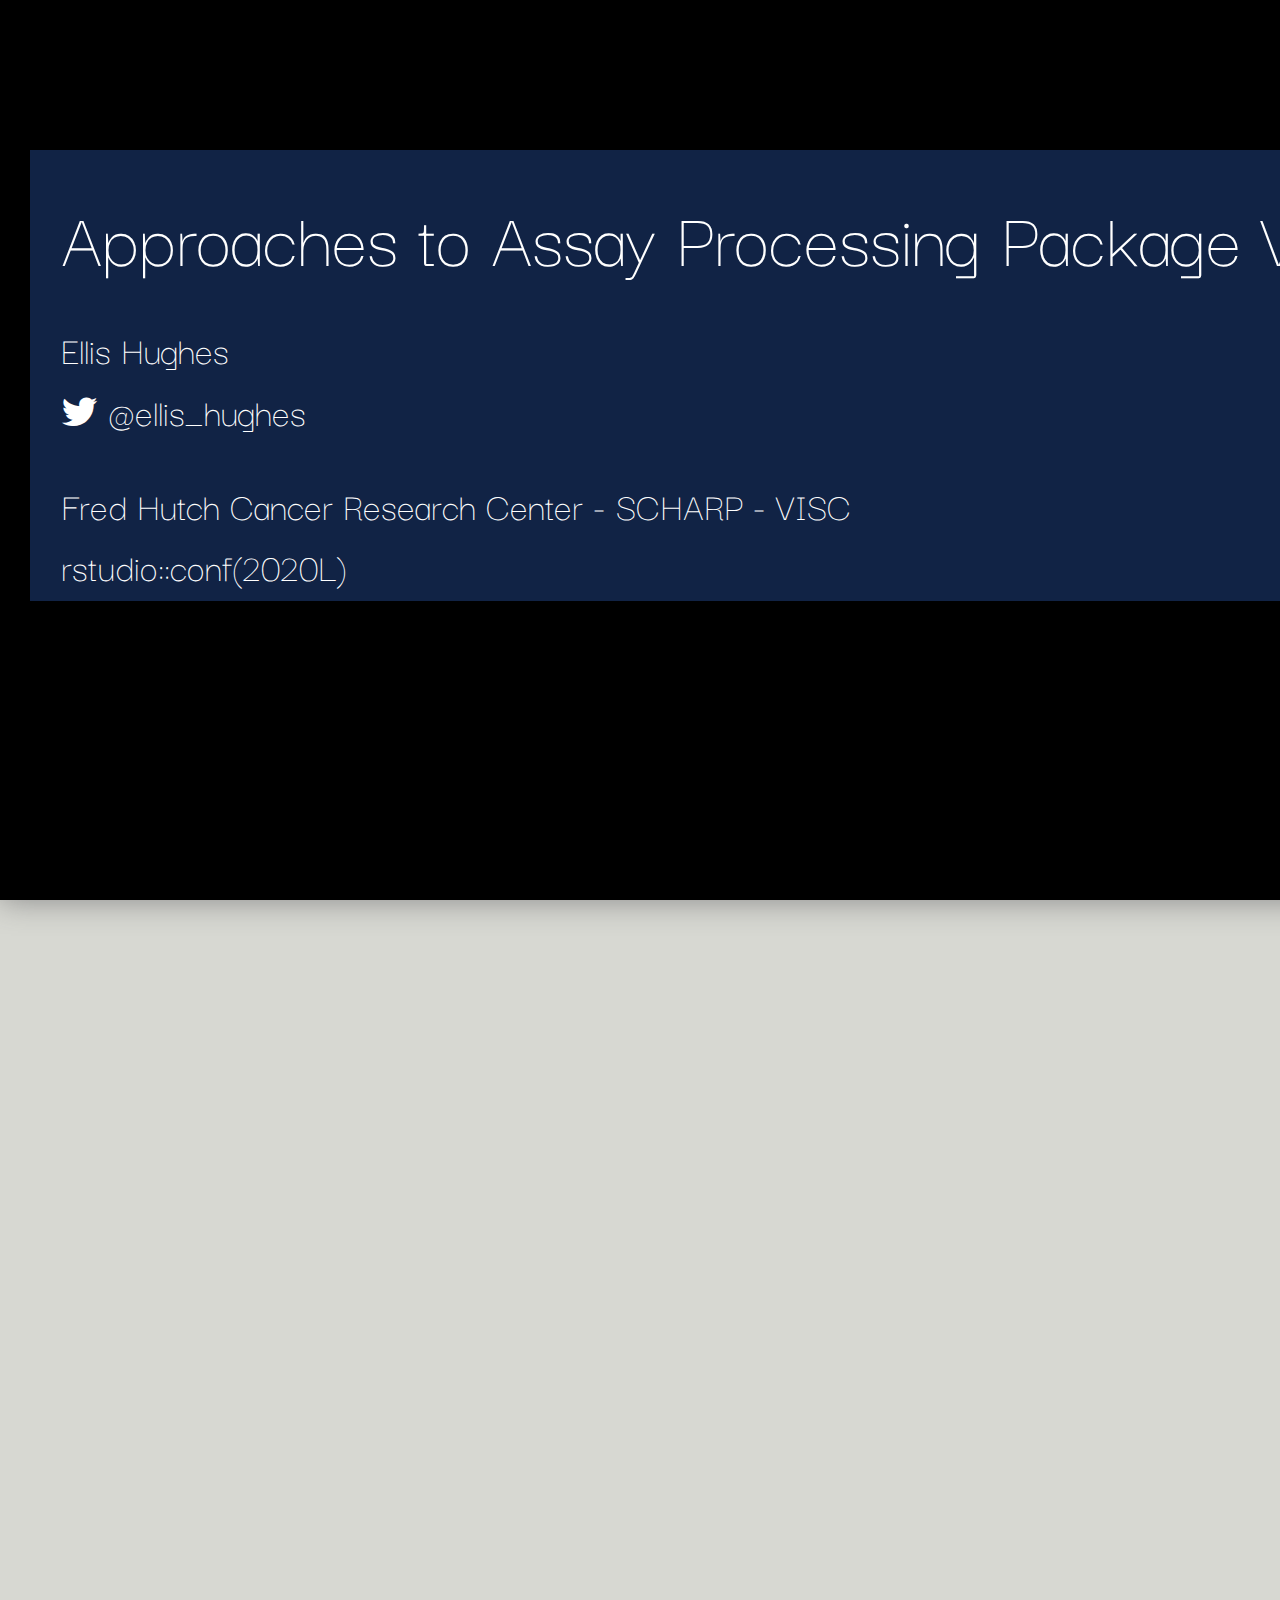
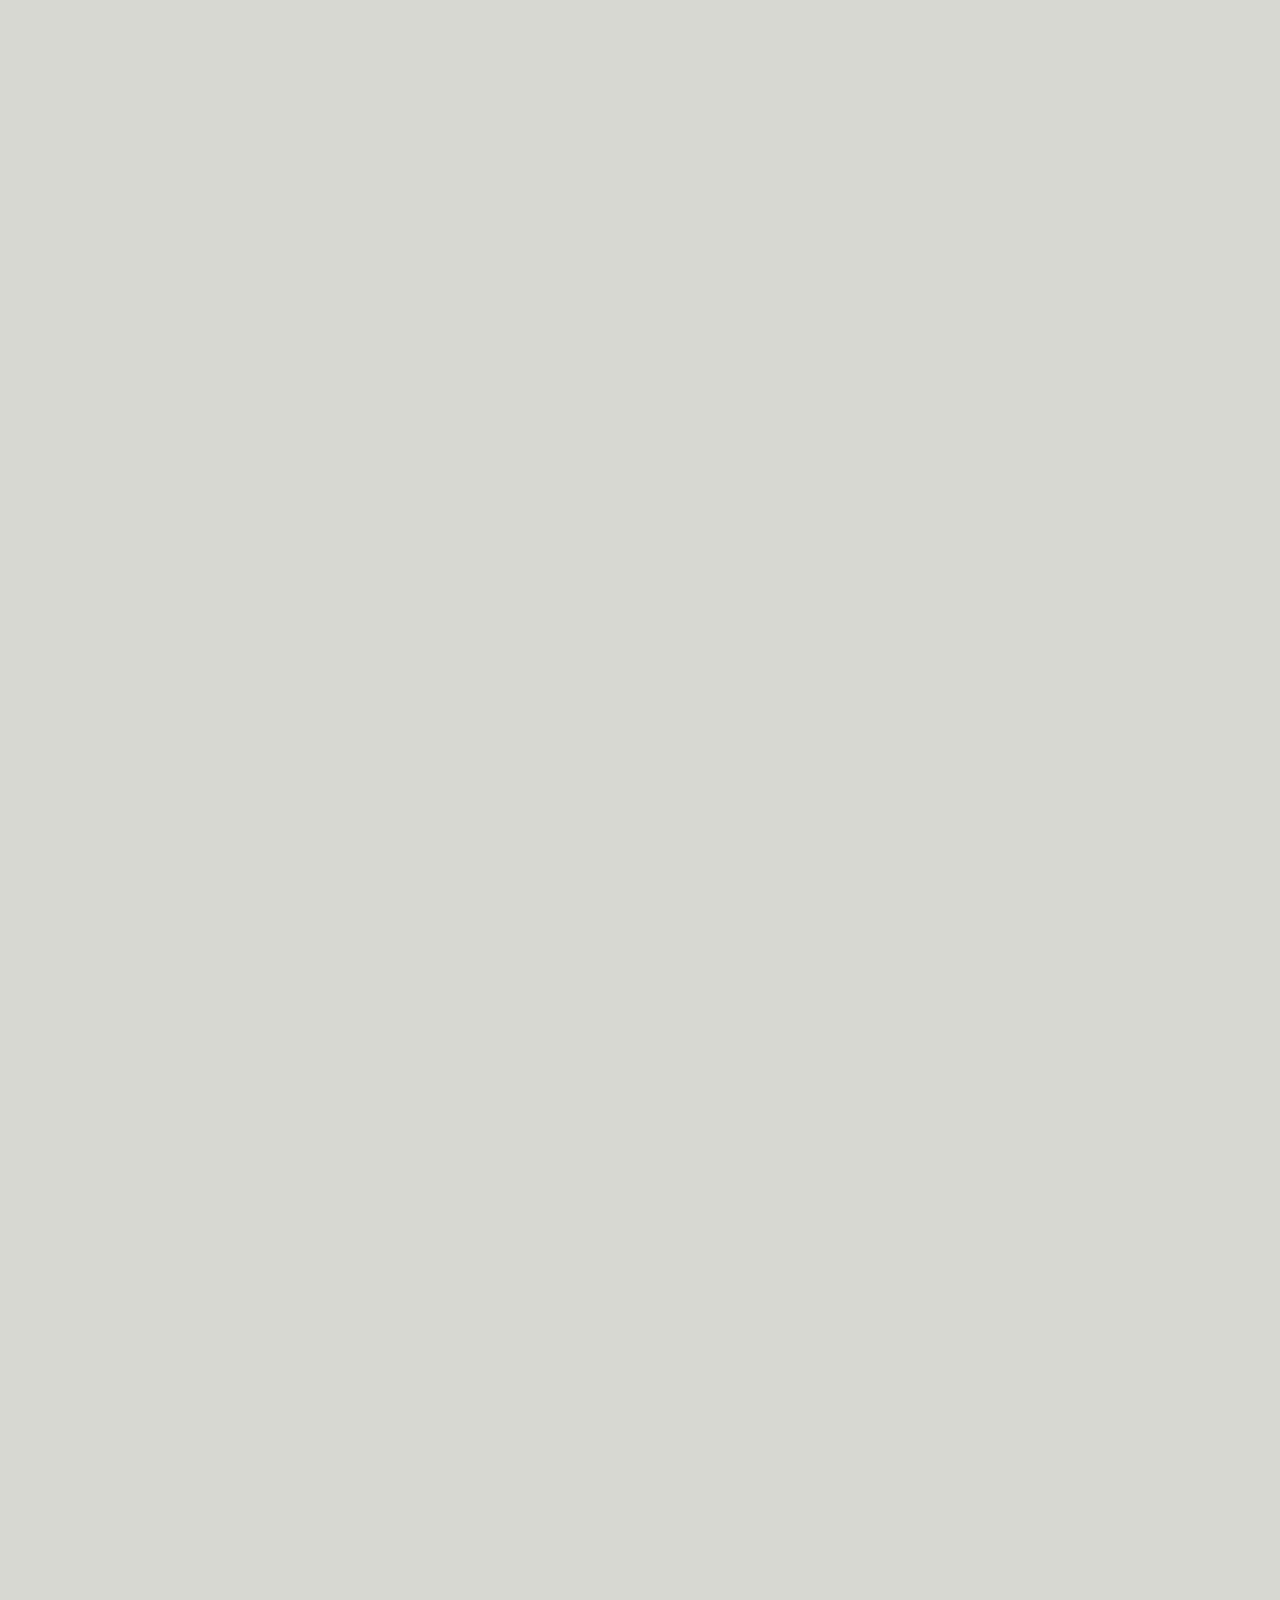
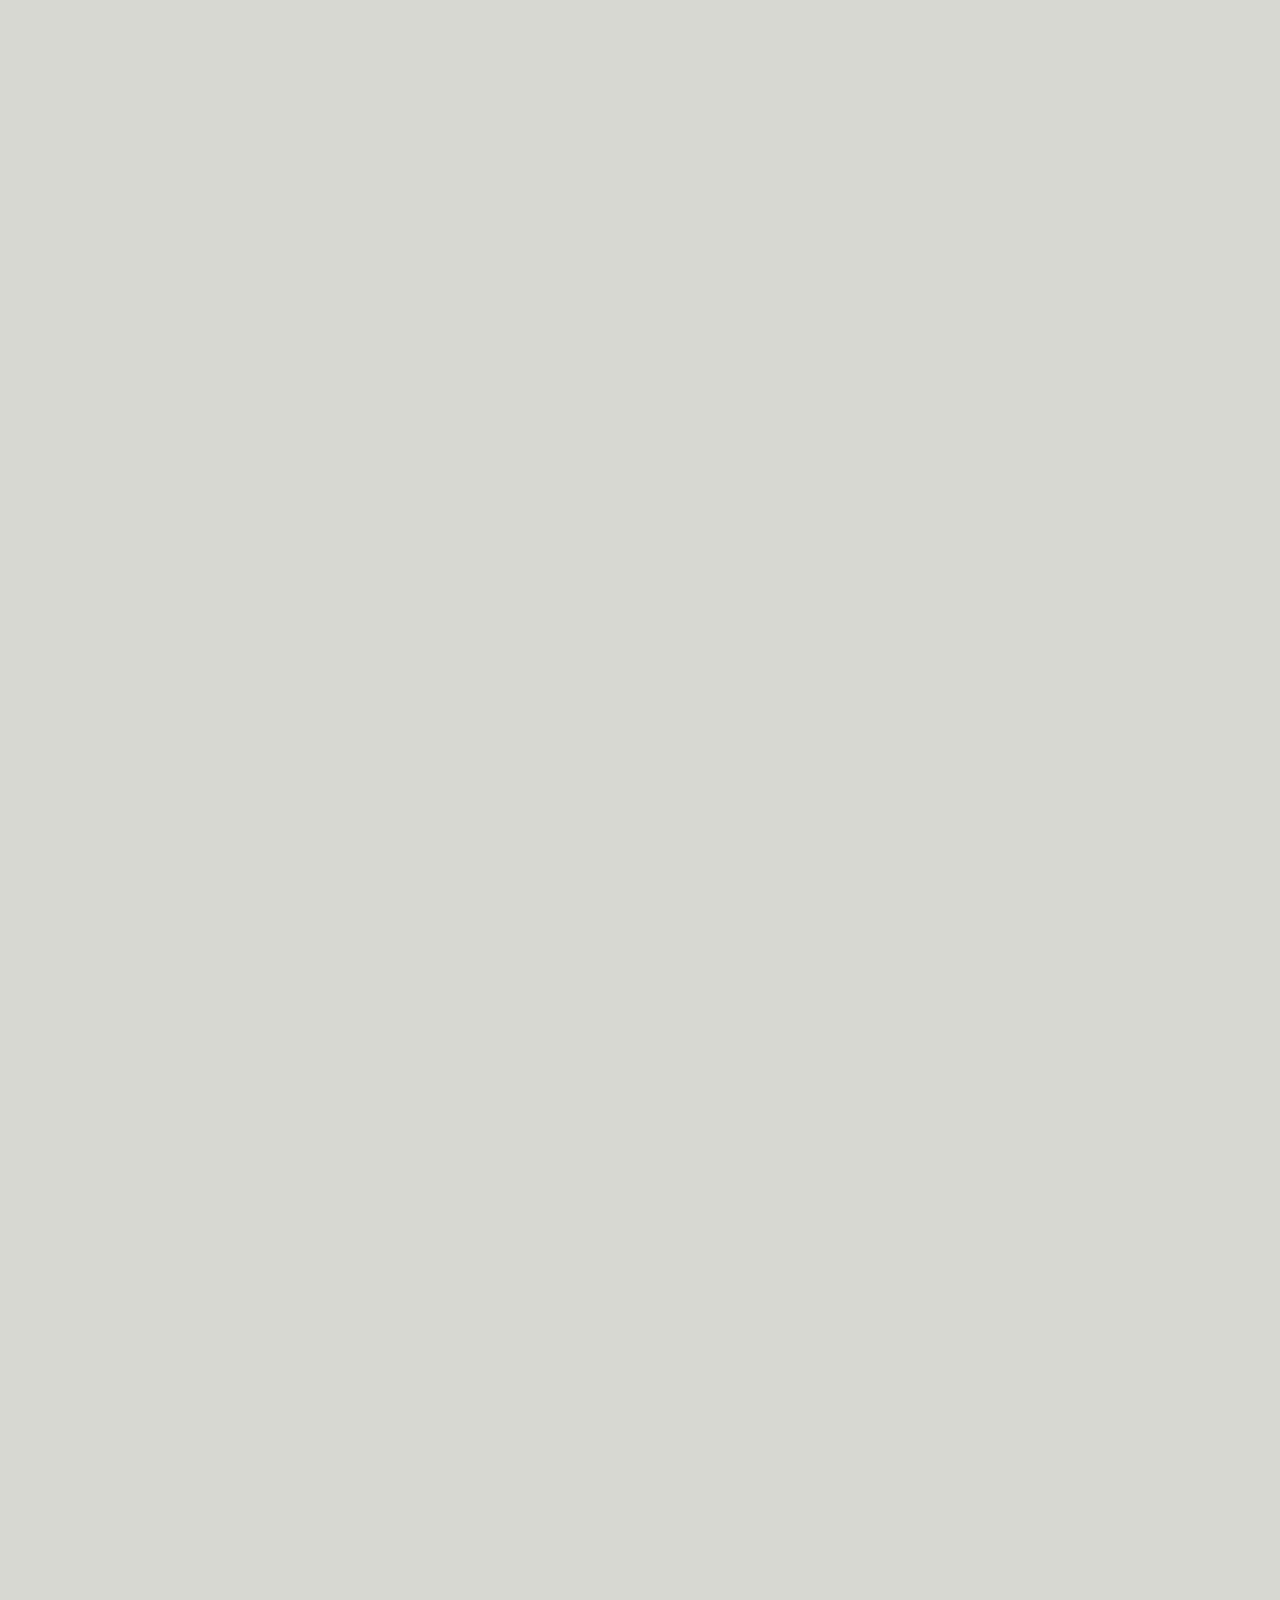
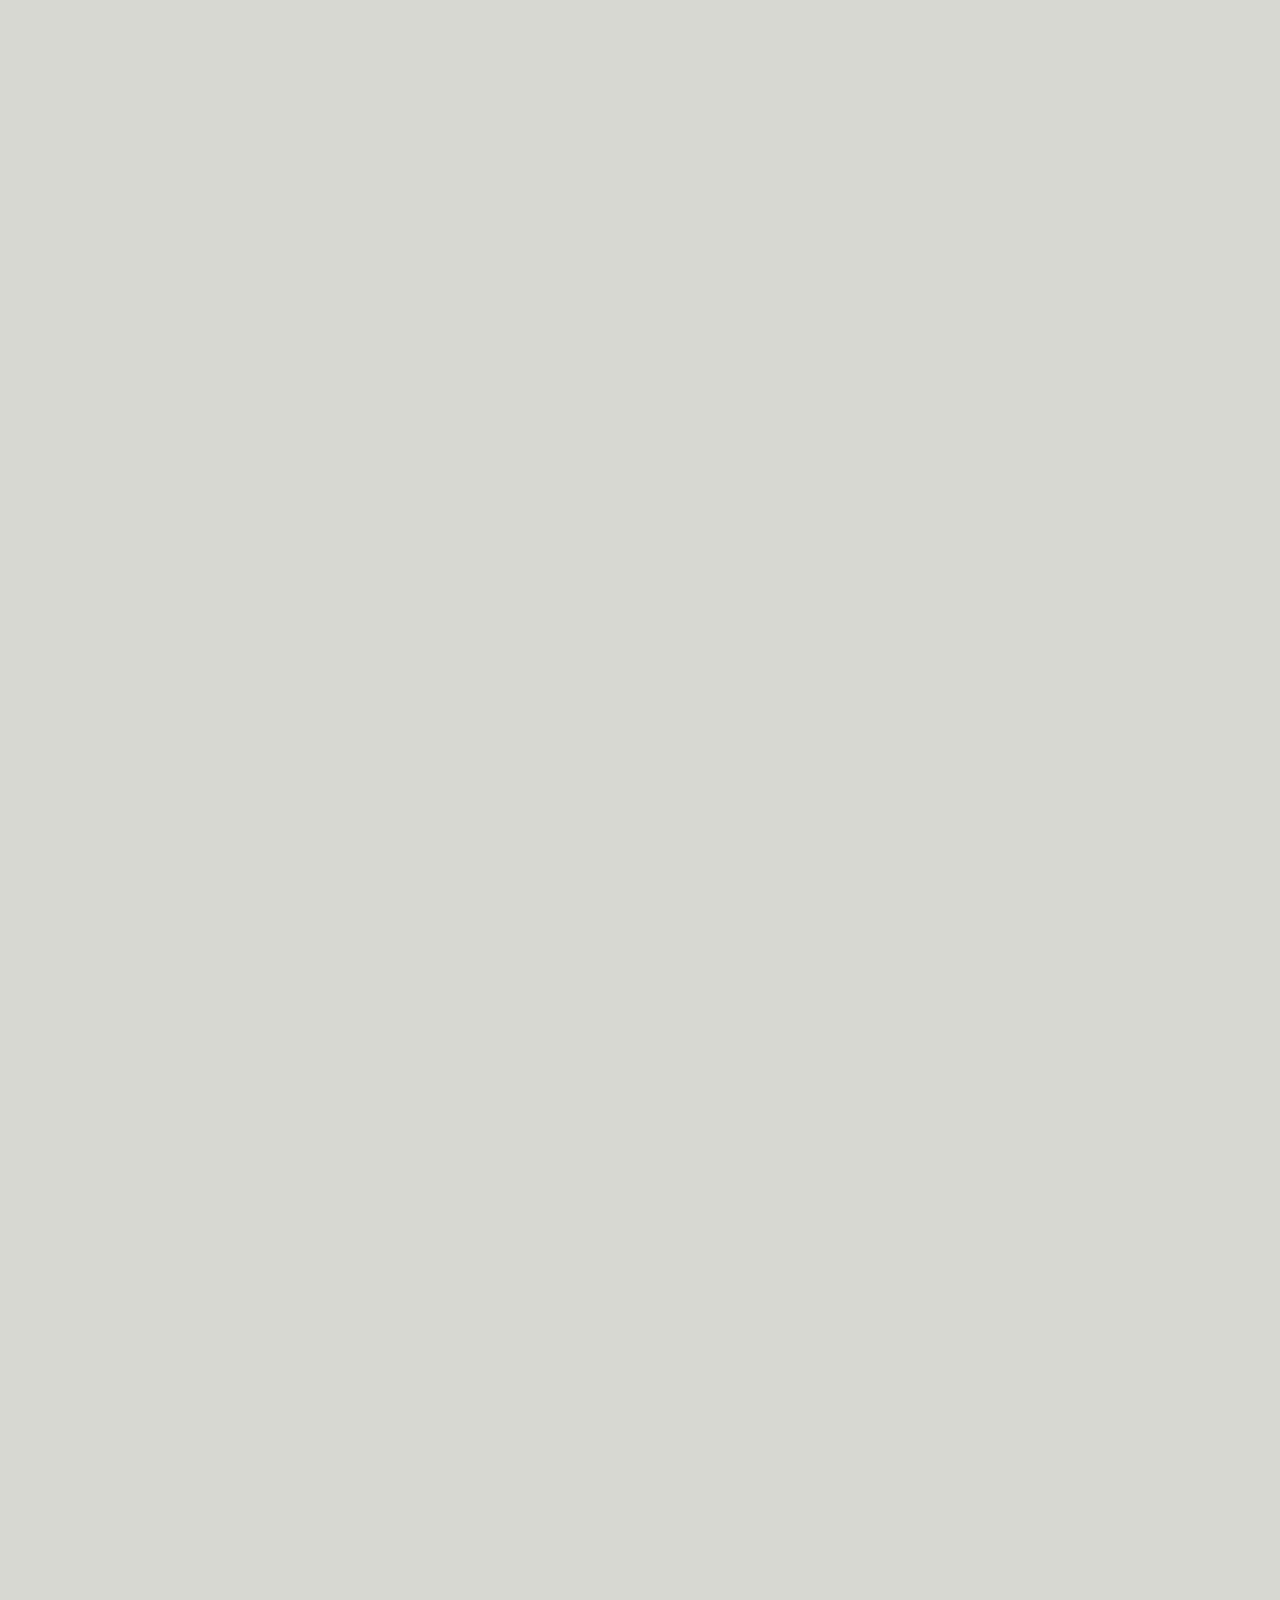
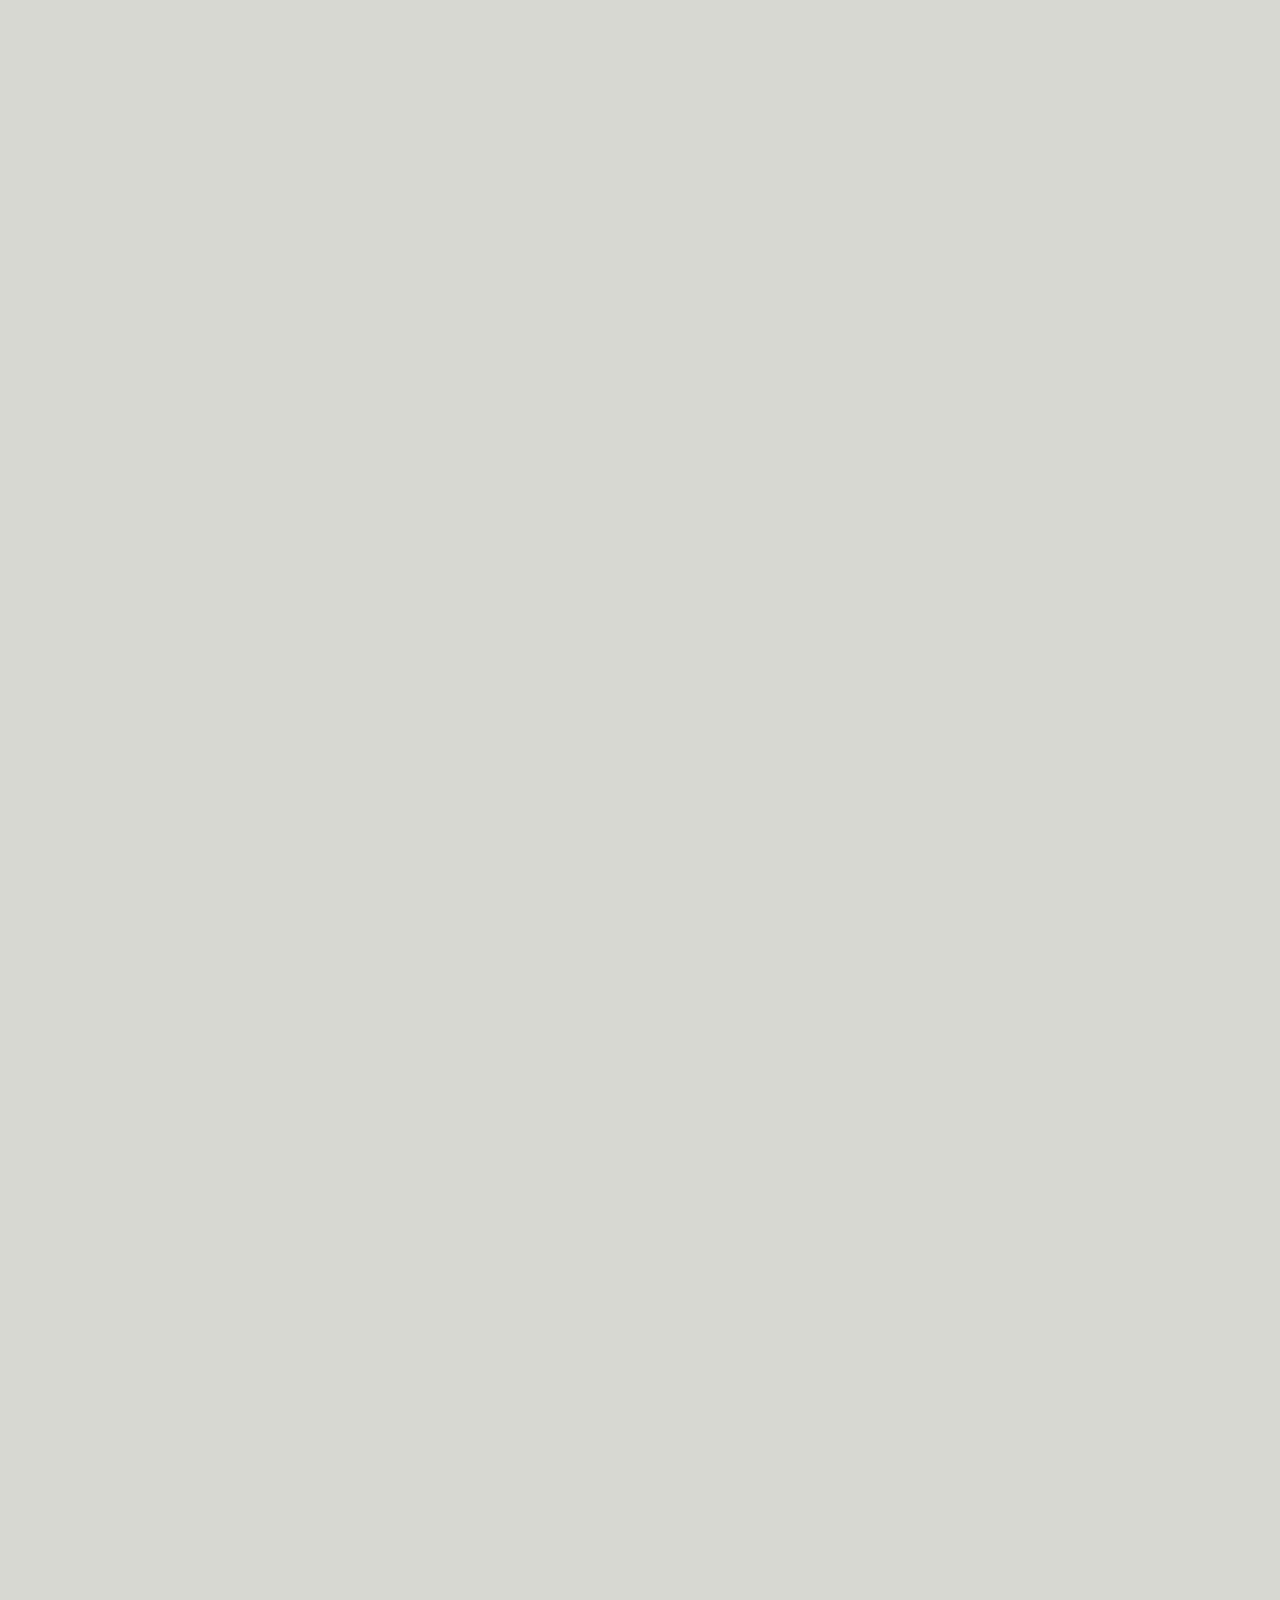
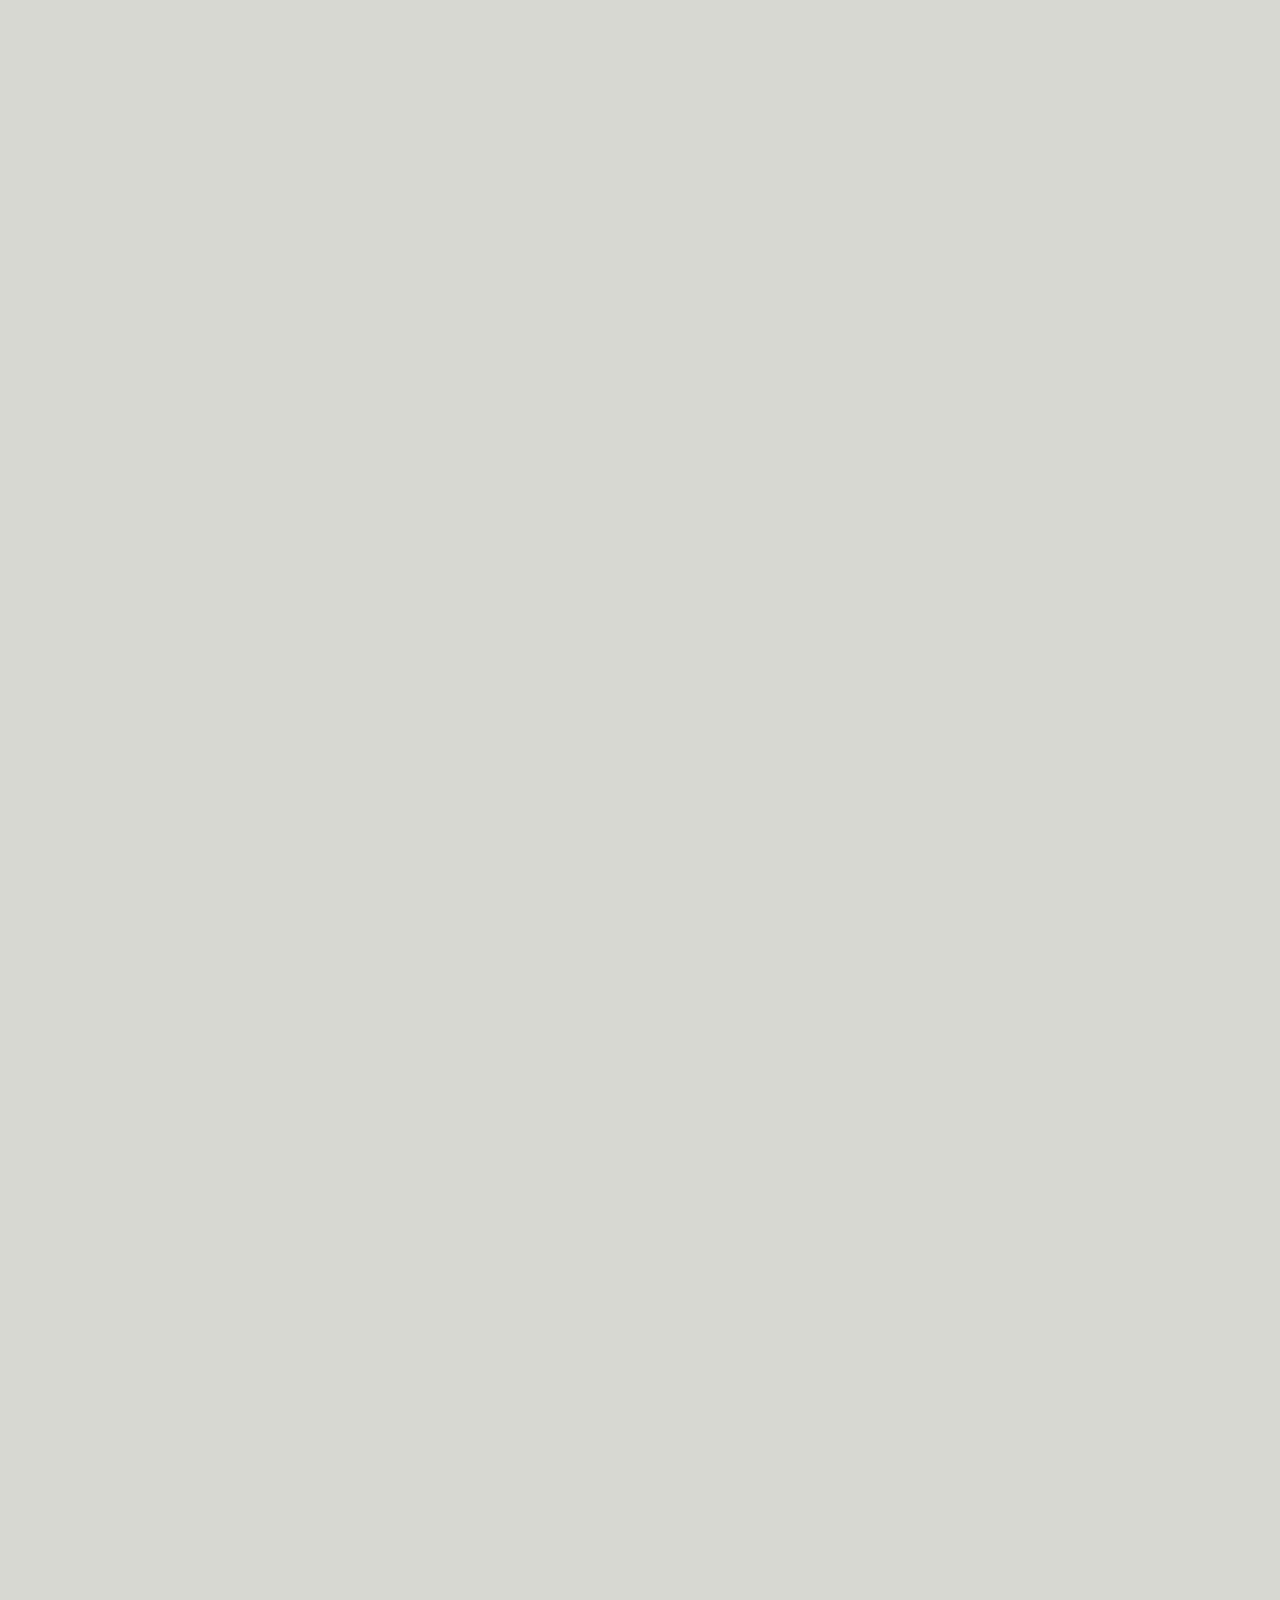
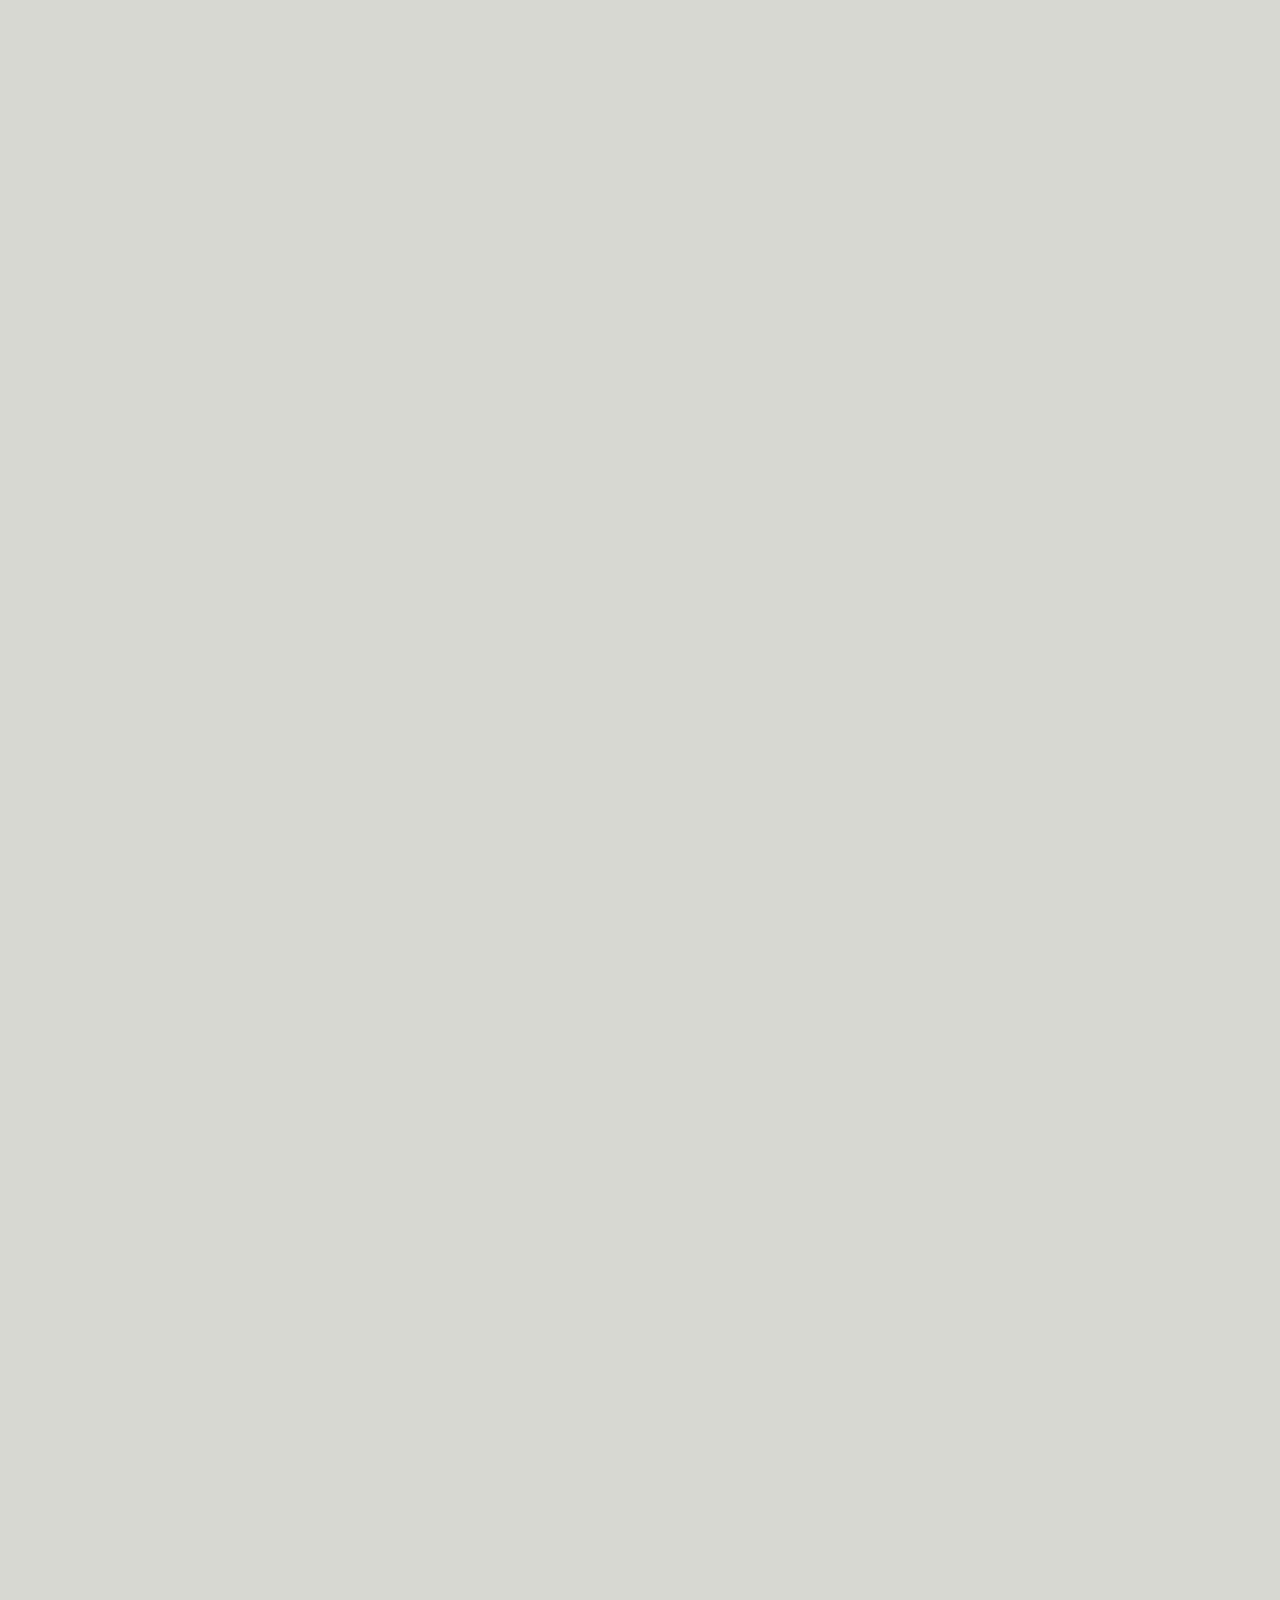
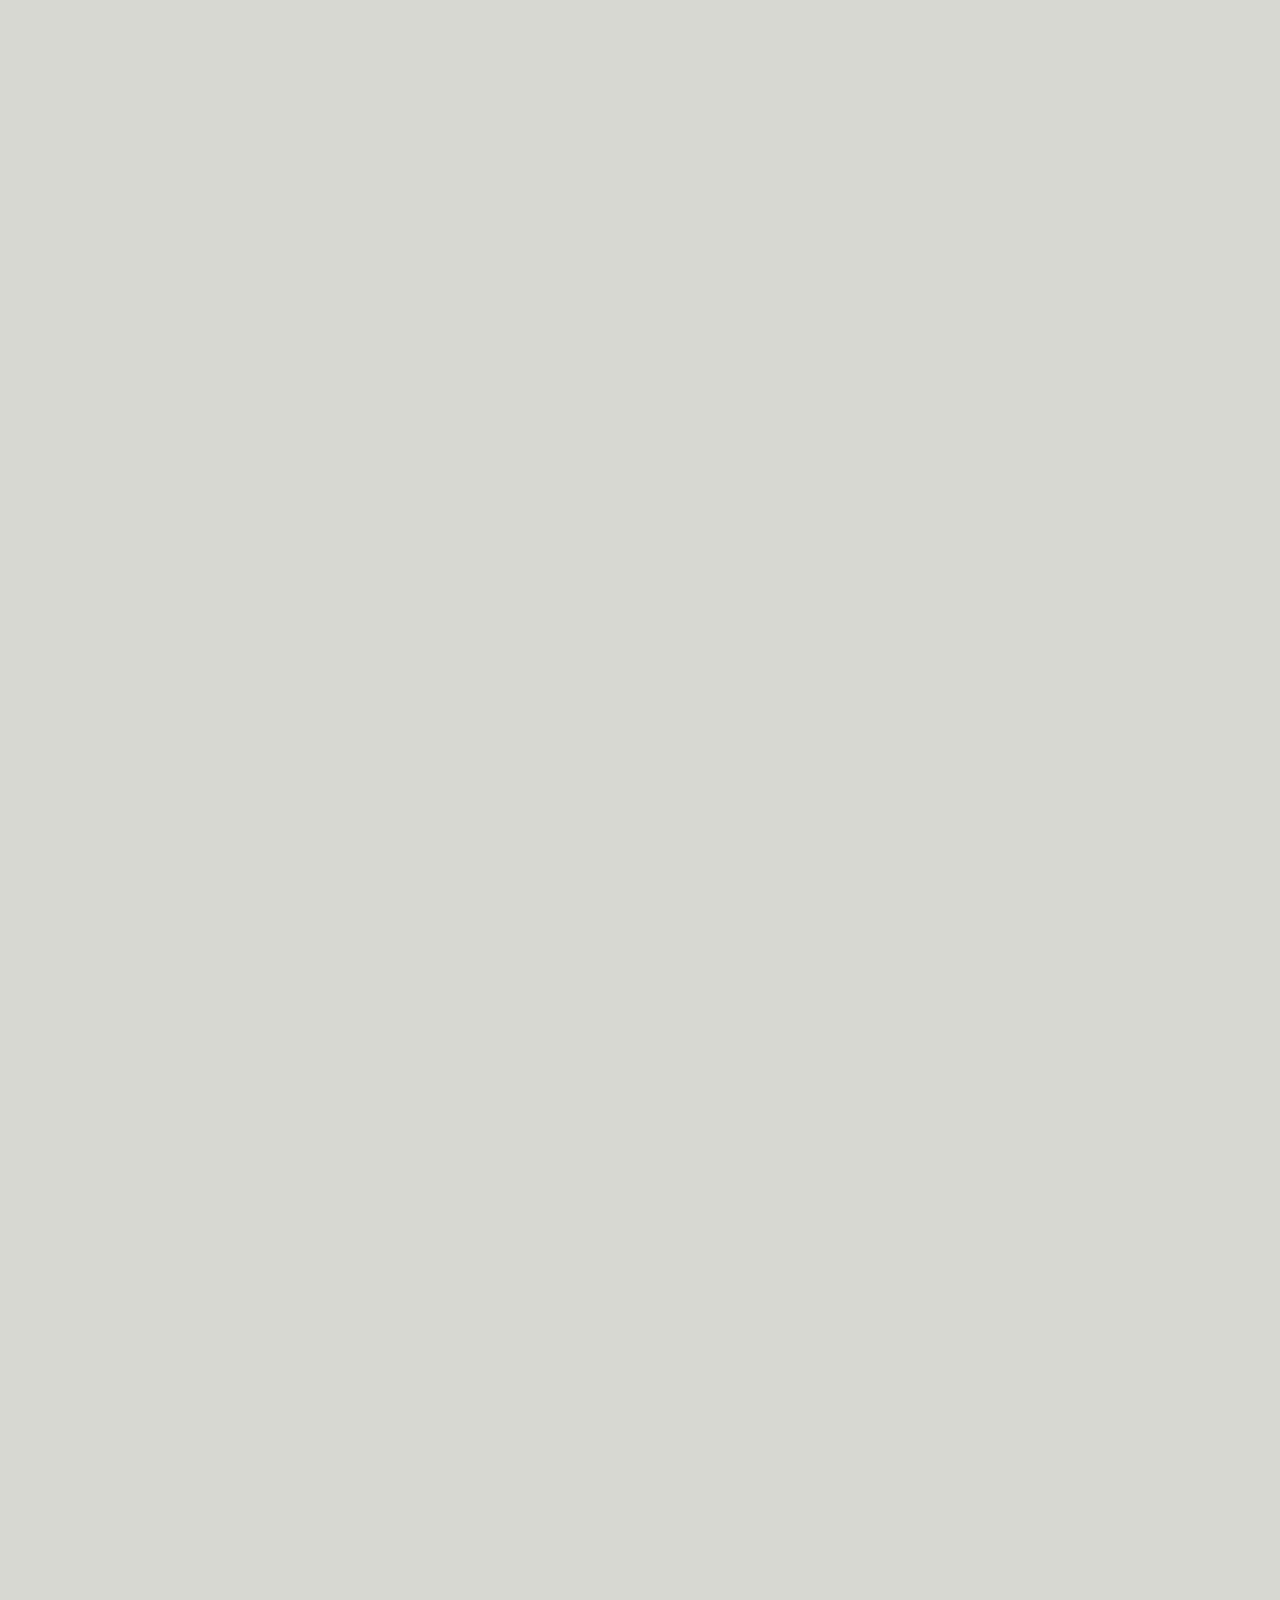
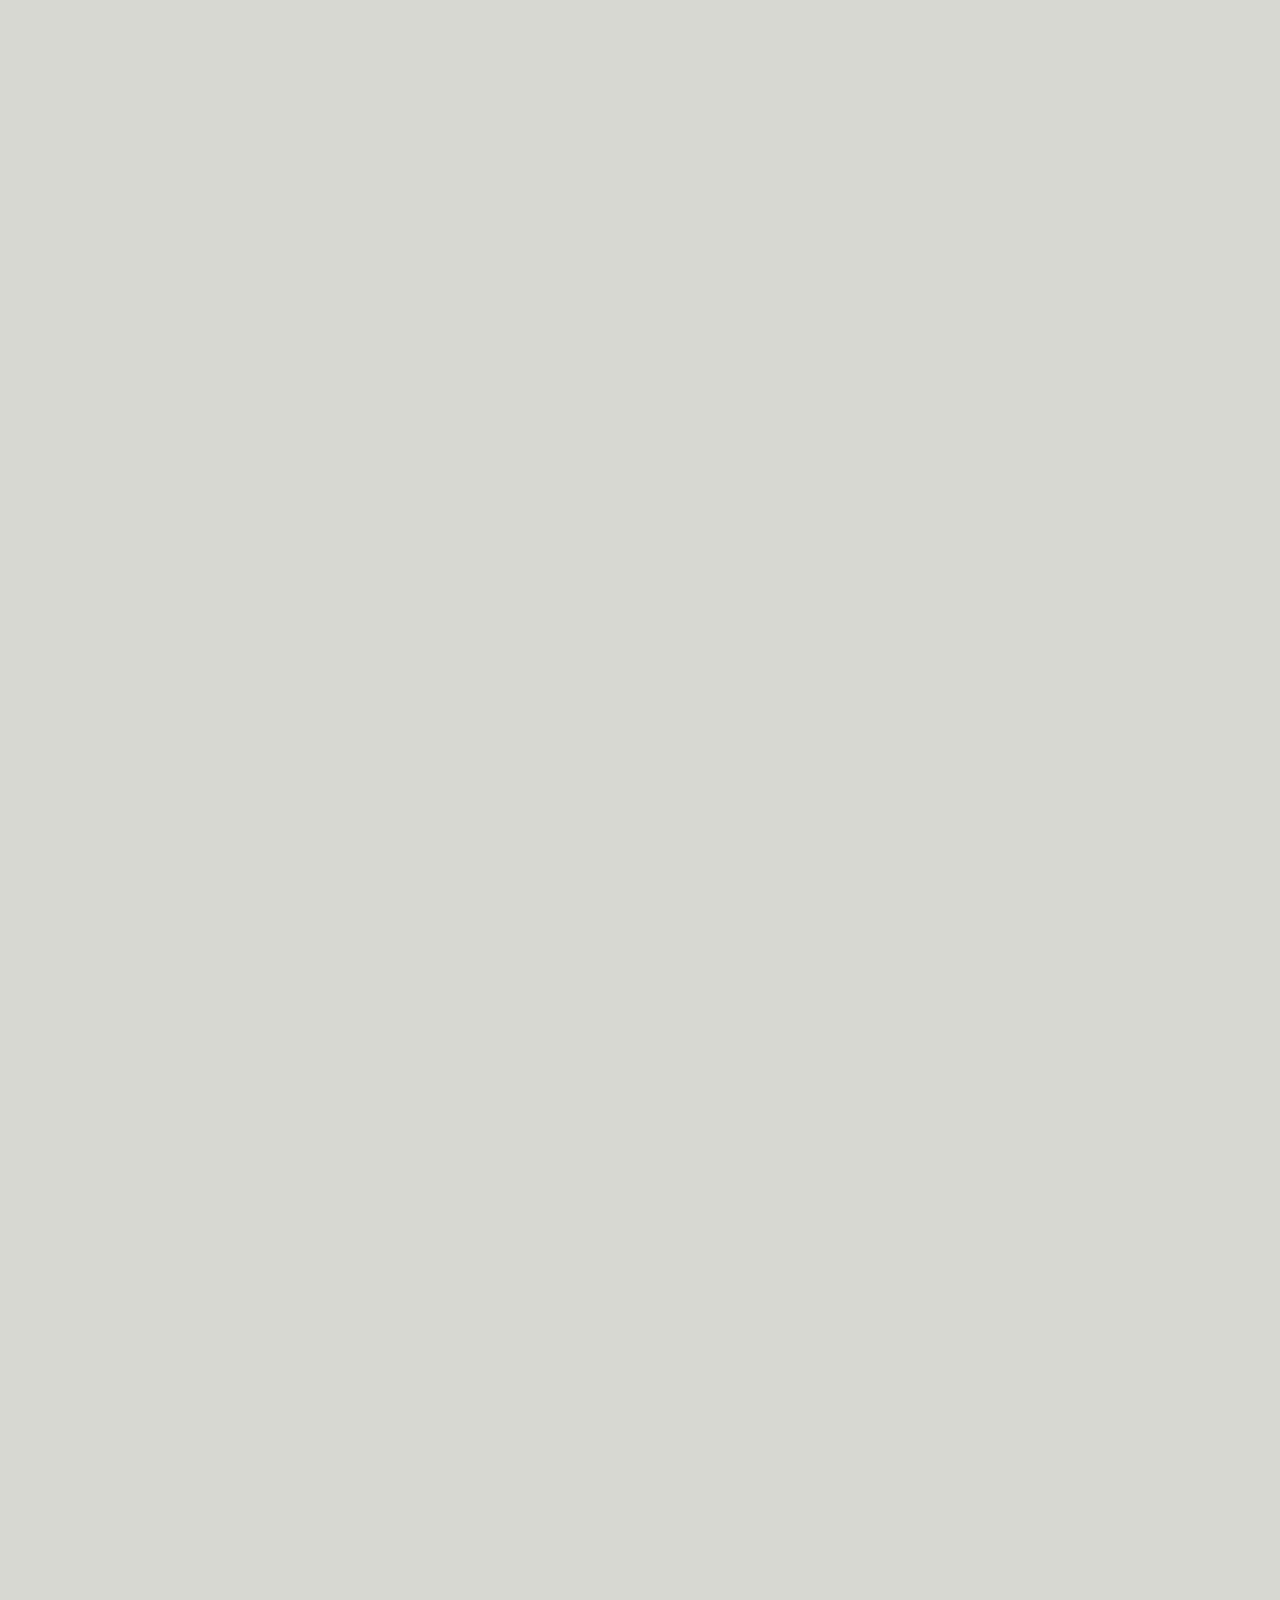
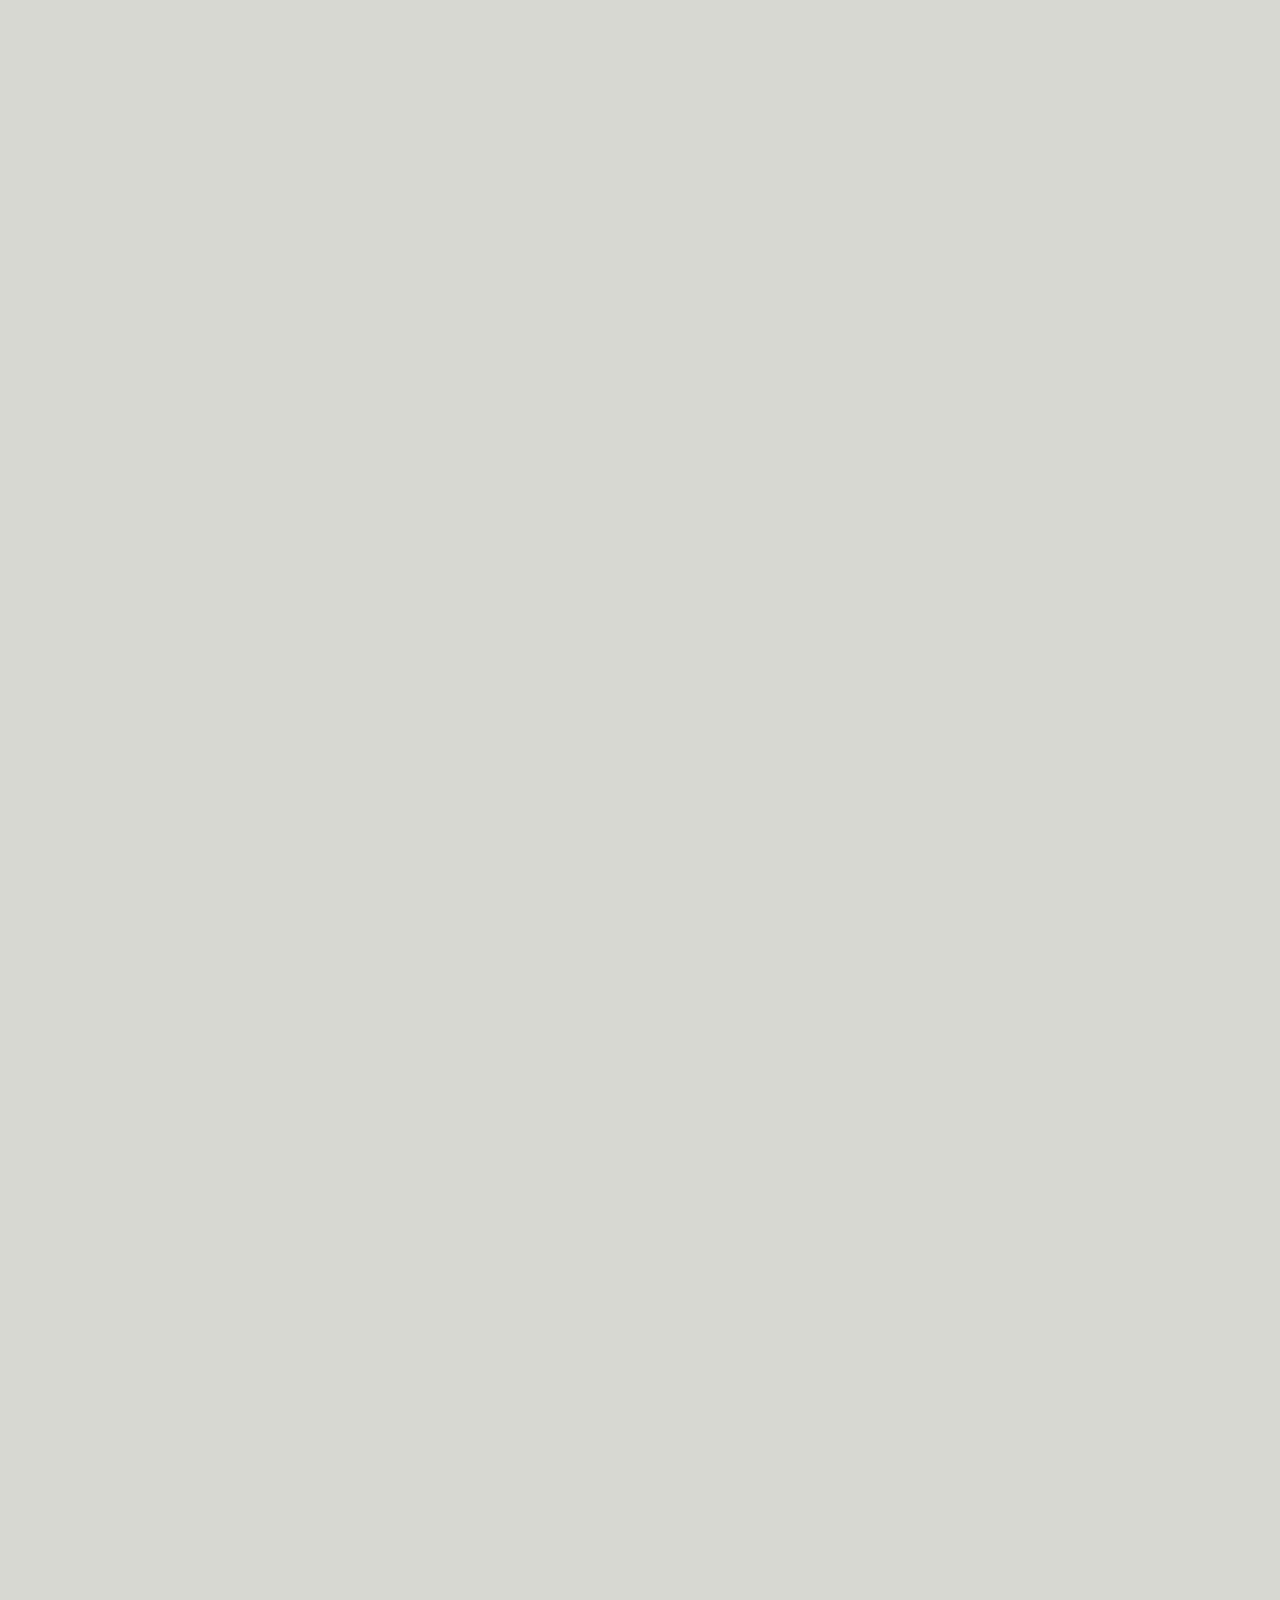
==== commit 6621ea4a: "pain point slides complete" ====
--- a/Approaches_to_Assay_Processing_Package_Validation.html
+++ b/Approaches_to_Assay_Processing_Package_Validation.html
@@ -11,6 +11,7 @@
 <link href="lib/slick-1.8.1/slick-theme.css" rel="stylesheet" />
 <script src="lib/slick-1.8.1/slick.min.js"></script>
 <link href="https://fonts.googleapis.com/css?family=Darker+Grotesque&amp;display=swap" rel="stylesheet" />
+<link href="https://fonts.googleapis.com/css?family=VT323&amp;display=swap" rel="stylesheet" />
 <link href="https://cdnjs.cloudflare.com/ajax/libs/font-awesome/4.7.0/css/font-awesome.min.css" rel="stylesheet" />
 <link href="www/RStudio_conf_2020.css" rel="stylesheet" />
 <link href="www/prism.css" rel="stylesheet" />
@@ -29,7 +30,7 @@
               <div style="font-weight:200">Approaches to Assay Processing Package Validation</div>
             </h1>
             <p class="subtitle_text">Ellis Hughes</p>
-            <p class="subtitle_text">@ellis_hughes</p>
+            <p class="subtitle_text"><p class='subtitle_text'><i href = 'https://twitter.com/ellis_hughes' style = 'text-decoration: none; color: white' class='fa fa-twitter'></i> @ellis_hughes</p></p>
             <p class="subtitle_text">Fred Hutch Cancer Research Center - SCHARP - VISC</p>
             <p class="subtitle_text">rstudio::conf(2020L)</p>
           </div>
@@ -37,23 +38,213 @@
       </div>
     </div>
     <div>
-      <div class="slide_container">
+      <div class="slide_container" style="font-size: 50px;">
         <div class="multi_panel generic" style="visibility:hidden;">
           <div class="multi_panel_title_box title_box"></div>
           <div class="panel">
             <div class="center_content">
-              <p style="color: red; font-size: 300px; margin:auto;">VALIDATION</p>
-            </div>
-          </div>
-        </div>
-      </div>
-    </div>
-    <div>
-      <div class="slide_container">
-        <div class="multi_panel generic" style="visibility:hidden;">
-          <div class="panel">
-            <div class="center_content">
-              <img src="img/Rlogo.png" style="height:500px; margin:auto;"/>
+              <div style="font-weight:200;margin:auto;font-size: 80px">
+                <p>What is Computer System Validation?</p>
+              </div>
+            </div>
+          </div>
+        </div>
+      </div>
+    </div>
+    <div>
+      <div class="slide_container" style="font-size: 50px;">
+        <div class="multi_panel generic" style="visibility:hidden;">
+          <div class="panel" style="margin-top: 100px">
+            <div class="center_content">
+              <div><p>Establishing documentary evidence that your software performs a</p><ul>
+<li>Procedure</li>
+<li>Process</li>
+<li>Activity</li>
+</ul>
+<p>in compliance with specifications with a high degree of assurance.</p></div>
+            </div>
+          </div>
+        </div>
+      </div>
+    </div>
+    <div>
+      <div class="slide_container" style="font-size: 50px;">
+        <div class="multi_panel generic" style="visibility:hidden;">
+          <div class="panel">
+            <div class="center_content">
+              <div style="margin:auto"><p style="font-size: 60px">
+Validatation
+</p><ul>
+<li>Does the system behave as we expect</li>
+<li>Returns the correct value</li>
+<li>Throws an error when values are unexpected</li>
+</ul>
+<p style="font-size: 60px">
+Verification
+</p><ul>
+<li>Do the outputs match between two approaches</li>
+</ul></div>
+            </div>
+          </div>
+        </div>
+      </div>
+    </div>
+    <div>
+      <div class="slide_container" style="font-size: 50px;">
+        <div class="multi_panel generic" style="visibility:hidden;">
+          <div class="panel" style="width: 1000px; margin-top: 100px;font-size:70px;">
+            <div class="center_content">
+              <div style="margin:auto"><p>Required by Federal Law<br><span style="color:orange">21 CFR 11</span></p></div>
+            </div>
+          </div>
+        </div>
+      </div>
+    </div>
+    <div>
+      <div class="slide_container" style="font-size: 50px;">
+        <div class="multi_panel generic" style="visibility:hidden;">
+          <div class="panel" style="margin-top: 100px;">
+            <div class="center_content">
+              <div style="margin:auto"><p>Improved Quality and Safety</p><p>Creates Faster Results</p><p>Promotes Trust</p></div>
+            </div>
+          </div>
+        </div>
+      </div>
+    </div>
+    <div>
+      <div class="slide_container">
+        <div class="multi_panel generic" style="visibility:hidden;">
+          <div class="multi_panel_title_box title_box">
+            <div class="slide_title">
+              <h1>
+                <div style="width:500px">Validation in Practice</div>
+              </h1>
+            </div>
+          </div>
+          <div class="panel" style="margin-top: 100px; font-size: 50px"><p style="font-size: 60px">
+Validation can be a high bar
+</p><ul>
+<li>Labor-hours</li>
+<li>Progress tracking</li>
+</ul></div>
+        </div>
+      </div>
+    </div>
+    <div>
+      <div class="slide_container">
+        <div class="multi_panel generic" style="visibility:hidden;">
+          <div class="panel">
+            <div class="center_content">
+              <div style="margin: auto; height: 130%;">
+                <img src="img/jim_carrey_file.gif" style="height:100%"/>
+                <p style="font-size:10px;color:grey">https://media1.tenor.com/images/3267a92e265348c0cc435a7989d65e23/tenor.gif</p>
+              </div>
+            </div>
+          </div>
+        </div>
+      </div>
+    </div>
+    <div>
+      <div class="slide_container">
+        <div class="multi_panel generic" style="visibility:hidden;">
+          <div class="panel" style="margin-top: 100px; font-size: 50px; font-size: 50px; margin-right: 500px;">
+            <div style="position:fixed;">
+              <div style="width: 1100px"><p>Develop and get signoff on specifications</p></div>
+            </div>
+          </div>
+        </div>
+      </div>
+    </div>
+    <div>
+      <div class="slide_container">
+        <div class="multi_panel generic" style="visibility:hidden;">
+          <div class="panel" style="margin-top: 200px; font-size: 50px; margin-left: -500px;">
+            <div style="position:fixed;">
+              <div style="width: 1100px"><p>Write Code following GPP and record function authorship</p></div>
+            </div>
+          </div>
+        </div>
+      </div>
+    </div>
+    <div>
+      <div class="slide_container">
+        <div class="multi_panel generic" style="visibility:hidden;">
+          <div class="panel" style="margin-top: 300px; font-size: 50px; margin-left: -500px;">
+            <div style="position:fixed;">
+              <div style="width: 1100px"><p>Develop Test Cases and get signoff</p></div>
+            </div>
+          </div>
+        </div>
+      </div>
+    </div>
+    <div>
+      <div class="slide_container">
+        <div class="multi_panel generic" style="visibility:hidden;">
+          <div class="panel" style="margin-top: 400px; font-size: 50px; margin-left: -500px;">
+            <div style="position:fixed;">
+              <div style="width: 1100px"><p>Write Test Code based on Test Cases</p></div>
+            </div>
+          </div>
+        </div>
+      </div>
+    </div>
+    <div>
+      <div class="slide_container">
+        <div class="multi_panel generic" style="visibility:hidden;">
+          <div class="panel" style="margin-top: 500px; font-size: 50px; margin-left: -500px;">
+            <div style="position:fixed;">
+              <div style="width: 1100px"><p>Manually evaluate and document test code results</p></div>
+            </div>
+          </div>
+        </div>
+      </div>
+    </div>
+    <div>
+      <div class="slide_container">
+        <div class="multi_panel generic" style="visibility:hidden;">
+          <div class="panel" style="margin-top: 600px; font-size: 50px; margin-left: -500px;">
+            <div style="position:fixed;">
+              <div style="width: 1100px"><p>Review documentation and get final signoffs for release</p></div>
+            </div>
+          </div>
+        </div>
+      </div>
+    </div>
+    <div>
+      <div class="slide_container">
+        <div class="multi_panel generic" style="visibility:hidden;">
+          <div class="panel" style="padding-left: 500px;padding-right: 500px;">
+            <div class="center_content">
+              <div style="margin: auto; height: 130%;">
+                <img src="img/mario_game_over.gif" style="height:100%"/>
+                <p style="font-size:10px;color:grey">https://media1.tenor.com/images/3267a92e265348c0cc435a7989d65e23/tenor.gif</p>
+              </div>
+            </div>
+          </div>
+        </div>
+      </div>
+    </div>
+    <div>
+      <div class="slide_container">
+        <div class="multi_panel generic" style="visibility:hidden;">
+          <div class="multi_panel_title_box title_box"></div>
+          <div class="panel">
+            <div class="center_content">
+              <p style="color: red; font-size: 400px; margin:auto; font-family: &#39;VT323&#39;, monospace;">VALIDATION</p>
+            </div>
+          </div>
+        </div>
+      </div>
+    </div>
+    <div>
+      <div class="slide_container">
+        <div class="multi_panel generic" style="visibility:hidden;">
+          <div class="panel">
+            <div class="center_content">
+              <div style="margin: auto;display: inline-flex; font-family: monospace;">
+                <p style="font-size: 400px;margin-bottom:50px">+</p>
+                <img src="img/Rlogo.png" style="height:500px;"/>
+              </div>
             </div>
           </div>
         </div>
@@ -76,44 +267,21 @@
     <div>
       <div class="slide_container">
         <div class="multi_panel generic" style="visibility:hidden;">
-          <div class="multi_panel_title_box title_box">
-            <div class="slide_title">
-              <h1>
-                <div style="font-weight:200">What is Validation?</div>
-              </h1>
-            </div>
-          </div>
-          <div class="panel" style="margin-top: 100px; font-size: 50px;">
-            <div class="center_content">
-              <div><p>Establishing documentation that your</p><ul>
-<li>Procedure</li>
-<li>Process</li>
-<li>Activity</li>
-</ul>
-<p>is in compliance.</p></div>
-            </div>
-          </div>
-        </div>
-      </div>
-    </div>
-    <div>
-      <div class="slide_container">
-        <div class="multi_panel generic" style="visibility:hidden;">
-          <div class="panel" style="margin-top: 100px; font-size: 70px; width: 1300px">
-            <div class="center_content">
-              <div style="margin:auto"><p>Record proof that it does what we expect it to do</p></div>
-            </div>
-          </div>
-        </div>
-      </div>
-    </div>
-    <div>
-      <div class="slide_container">
-        <div class="multi_panel generic" style="visibility:hidden;">
-          <div class="panel" style="margin-top: 100px; font-size: 50px;">
-            <div class="center_content">
-              <div style="font-size: 80px;margin:auto"><p>Improved Quality<br>and Safey</p></div>
-            </div>
+          <div class="panel">
+            <div class="center_content">
+              <div style="margin:auto;">
+                <img src="img/rmarkdown_testthat_roxygen2.png" style="height:600px; margin:auto;"/>
+              </div>
+            </div>
+          </div>
+        </div>
+      </div>
+    </div>
+    <div>
+      <div class="slide_container">
+        <div class="multi_panel generic" style="visibility:hidden;">
+          <div class="panel">
+            <iframe src="img/Validate.pdf#zoom=FitH" style="width: 1200px; height: 100%" frameborder="0" marginwidth="0"></iframe>
           </div>
         </div>
       </div>
@@ -129,7 +297,7 @@
             </div>
           </div>
           <div class="panel"><div style="height:100%">
-<div style="display:inline-block; vertical-align: top; padding-right:20px; font-size: 30px;">
+<div style="display:inline-block; vertical-align: top; padding-right:20px; font-size: 45px;">
 <ul>
 <li>Statistical Programmer
 <ul>
@@ -141,15 +309,12 @@
 <li>Community:
 <ul>
 <li>Seattle UseR Organizer</li>
-<li>Cascadia R Conf Committee <br><br>
+<li>Cascadia R Conf Committee <br>
 </li>
 </ul>
-</li>
-<li>Seattle Native</li>
-<li>Cooking! <br>
 </li>
 <li>
-<a href="https://twitter.com/ellis_hughes" style="text-decoration: none;" class="fa fa-twitter-square"></a> <span class="citation">@ellis_hughes</span>
+<i href="https://twitter.com/ellis_hughes" style="text-decoration: none; color: white" class="fa fa-twitter-square"></i> <span class="citation">@ellis_hughes</span>
 </li>
 </ul>
 </div>
@@ -168,206 +333,6 @@
       </div>
     </div>
     <div>
-      <div class="slide_container">
-        <div class="multi_panel generic" style="visibility:hidden;">
-          <div class="multi_panel_title_box title_box">
-            <div class="slide_title">
-              <h1>Fred Hutch and SCHARP</h1>
-            </div>
-          </div>
-          <div class="panel"><div style='display:inline-block;padding-top:100px;z-index: 100;position: relative;'>
-                    <style type='text/css'>
-                      .fhcrc_info_container{
-                      	width: 375px;
-                      	display:inline-block;
-                      	margin:auto;
-                      	
-                      }
-                    </style>
-    				        <div class='fhcrc_info_container'>
-    				        	<div>
-    				        		<img src='img/Cellular_Therapy.png' alt='Icon depicting blood stem cell transplantation and immunotherapy' style='margin:auto'/>
-    				        	</div>
-    				        	<h4 style='text-align: center;'>Blood Stem Cell Transplantation<br>and Immunotherapy</h4>  
-    				        </div>
-    				        <div class='fhcrc_info_container'>
-    				        	<div>
-    				        		<img src='img/Risk_Factors.png' style='margin:auto'/>
-    				        	</div>
-    				        	<h4 style='text-align: center;'>Cancer Risk Factors, and Causes,<br>Prevention and Outcomes</h4>  
-    				        </div>
-    				        <div class='fhcrc_info_container'>
-    				        	<div>
-    				        		<img src='img/Vaccine_Development.png' style='margin:auto'/>
-    				        	</div>
-    				        	<h4 style='text-align: center;'>Vaccine Development<br>and Virus-Associated Cancers</h4>  
-    				        </div>				
-    				      </div>
-    			        
-    				      <div style = 'z-index: 100;position: relative;'>
-    				        <div style='margin:auto;width:70%'>
-    				        <div class='fhcrc_info_container'>
-    				        	<div>
-    				        		<img src='img/Molecular_Underpinnings.png' style='margin:auto'/>
-    				        	</div>
-    				        	<h4 style='text-align: center;'>Molecular Underpinnings of Cancer</h4>  
-    				        </div>
-            
-    				        <div class='fhcrc_info_container'>
-    				        	<div>
-    				        		<img src='img/Tumor_Specific.png' style='margin:auto'/>
-    				        	</div>
-    				        	<h4 style='text-align: center;'>Tumor-Specific Translational Research</h4>  
-    				        </div>
-    				        </div>
-    				      </div> 
-    				      <div style='right: -30%;position: absolute;top: 25%;z-index: 0;opacity: 0.2;'>
-    				      <img src='img/FH_logo_improved.png'/>
-    				      </div></div>
-        </div>
-      </div>
-    </div>
-    <div>
-      <div class="slide_container">
-        <div class="multi_panel generic" style="visibility:hidden;">
-          <div class="panel">
-   <!-- <ul style='list-style-type: none;'>
-   <li> -->
-   <div class = 'center_content'><img src='img/logos/scharp.png' style='max-width:800px;margin: auto;'/></div>
-   <!--</li>
-   <li> <b>Established 1992</b> </li><br>
-   <li> <b>Worldwide-impact in the fight against cancer,<br/> HIV/AIDS and other infectious diseases.</b> </li><br>
-   <li><b>Clinical Data Management</b></li>
-   <li><b>Laboratory Data Management</b></li>
-   <li><b>Statistical Support and Analysis</b></li>
-    </ul> --></div>
-        </div>
-      </div>
-    </div>
-    <div>
-      <div class="slide_container">
-        <div class="multi_panel generic" style="visibility:hidden;">
-          <div class="multi_panel_title_box title_box">
-            <div class="slide_title">
-              <h1>
-                <div style="padding-right: 100px;">Assay Processing Pipelines</div>
-              </h1>
-            </div>
-          </div>
-          <div class="panel">
-            <div class="center_content">
-              <img src="img/scharp_world.jpeg" style="height:500px; margin:auto;"/>
-            </div>
-          </div>
-        </div>
-      </div>
-    </div>
-    <div>
-      <div class="slide_container">
-        <div class="multi_panel generic" style="visibility:hidden;">
-          <div class="panel">
-            <div class="center_content">
-              <img src="img/crowd_of_people.png" style="height:300px; margin:auto;"/>
-            </div>
-          </div>
-        </div>
-      </div>
-    </div>
-    <div>
-      <div class="slide_container">
-        <div class="multi_panel generic" style="visibility:hidden;">
-          <div class="panel"><img src='img/sample_coll.png'  style='max-height:600px; padding-top:200px'/></div>
-        </div>
-      </div>
-    </div>
-    <div>
-      <div class="slide_container">
-        <div class="multi_panel generic" style="visibility:hidden;">
-          <div class="panel">
-            <div class="center_content">
-              <img src="img/ab.png" style="height:300px; margin:auto;"/>
-            </div>
-          </div>
-        </div>
-      </div>
-    </div>
-    <div>
-      <div class="slide_container">
-        <div class="multi_panel generic" style="visibility:hidden;">
-          <div class="panel"><img src='img/sample_coll.png'  style='max-height:600px; padding-top:200px; position: relative;z-index: 10;'/>
-                  <img src='img/sample_coll.png'  style='max-height:600px; padding-top:180px; padding-left: 30px;position: relative;z-index: 8; margin-top:-500px;'/>
-                  <img src='img/sample_coll.png'  style='max-height:600px; padding-top:180px; padding-left: 60px;position: relative; z-index: 6; margin-top:-500px;'/></div>
-        </div>
-      </div>
-    </div>
-    <div>
-      <div class="slide_container">
-        <div class="multi_panel generic" style="visibility:hidden;">
-          <div class="panel">
-            <div class="center_content">
-              <img src="img/antibody_thinker.PNG" style="height:600px; margin:auto;"/>
-            </div>
-          </div>
-        </div>
-      </div>
-    </div>
-    <div>
-      <div class="slide_container">
-        <div class="multi_panel generic" style="visibility:hidden;">
-          <div class="panel">
-            <div class="center_content">
-              <img src="img/assaying_clear.png" style="height:500px; margin:auto;"/>
-            </div>
-          </div>
-        </div>
-      </div>
-    </div>
-    <div>
-      <div class="slide_container">
-        <div class="multi_panel generic" style="visibility:hidden;">
-          <div class="panel">
-            <div class="center_content">
-              <img src="img/visc.PNG" style="height:500px; margin:auto;"/>
-            </div>
-          </div>
-        </div>
-      </div>
-    </div>
-    <div>
-      <div class="slide_container fit_content" style="font-size: 60px">
-        <div class="full_width single_panel generic" style="visibility:hidden;">
-          <div class="single_panel_title_box title_box"></div>
-          <div class="panel"><p>Need a validated pipeline</p><ul>
-<li>-rigid enough to provide form and consistency</li>
-<li>-flexible enough to handle potential changes</li>
-</ul></div>
-        </div>
-      </div>
-    </div>
-    <div>
-      <div class="slide_container fit_content">
-        <div class="full_width single_panel generic" style="visibility:hidden;">
-          <div class="single_panel_title_box title_box"></div>
-          <div class="panel">
-            <div class="center_content">
-              <img src="img/busybusybusy.gif" style="height:600px; margin:auto;"/>
-            </div>
-          </div>
-        </div>
-      </div>
-    </div>
-    <div>
-      <div class="slide_container fit_content" style="font-size: 60px">
-        <div class="full_width single_panel generic" style="visibility:hidden;">
-          <div class="single_panel_title_box title_box"></div>
-          <div class="panel"><p>We need a <span style="color:red;font-size: 80px">validated</span> pipeline</p><ul>
-<li>-rigid enough to provide form and consistency</li>
-<li>-flexible enough to handle potential changes</li>
-</ul></div>
-        </div>
-      </div>
-    </div>
-    <div>
       <div class="slide_container fit_content" style="width:600px;">
         <div class="single_panel generic" style="visibility:hidden;">
           <div class="single_panel_title_box title_box">
@@ -420,7 +385,7 @@
               </h1>
             </div>
           </div>
-          <div class="panel" style="font-size: 35px; margin-top: 70px;"><p>What are the requirements of the package?</p><ul>
+          <div class="panel" style="font-size: 45px; margin-top: 70px;"><p>What are the requirements of the package?</p><ul>
 <li>What will the package do?</li>
 <li>What are the expected ouputs?</li>
 </ul></div>
@@ -430,12 +395,10 @@
     <div>
       <div class="slide_container">
         <div class="multi_panel generic" style="visibility:hidden;">
-          <div class="panel" style="font-size: 35px; margin-top: 130px;"><p>My specifications for this presentation:</p><pre><code>- My RStudio::Conf presentation will 
-  - Educate attendees
-  - The contents will cover my approach to Validation
-  - The presentation be 15-20 minutes long.
-  
-- The presentation will be entertaining 
+          <div class="panel" style="font-size: 40px; margin-top: 150px;"><pre><code>- My RStudio::Conf presentation will 
+  - The contents will cover an approach to validation
+  - Be 15-20 minutes long
+  - Be entertaining 
 </code></pre></div>
         </div>
       </div>
@@ -443,14 +406,11 @@
     <div>
       <div class="slide_container">
         <div class="multi_panel generic" style="visibility:hidden;">
-          <div class="panel" style="font-size: 35px;">
+          <div class="panel" style="font-size: 40px; width: ">
             <div>
-              <p>Assess current state</p><ul>
-<li>Processes</li>
-<li>Scripts</li>
-</ul>
-              <div style="padding-top:55px">
-                <img src="img/Herc_current_state.webp" style="height:420px;"/>
+              <p>Assess current state</p><p>Processes and Agreements already in place</p><p>Consult Subject Matter Experts</p>
+              <div>
+                <img src="img/Herc_current_state.webp" style="height:300px;"/>
                 <p style="font-size: 10px; color: grey;">https://66.media.tumblr.com/91ad717cd3585e96f22705abe72e6f4b/tumblr_osvrktrJDd1qe6vjyo1_500.gifv</p>
               </div>
             </div>
@@ -461,14 +421,11 @@
     <div>
       <div class="slide_container">
         <div class="multi_panel generic" style="visibility:hidden;">
-          <div class="panel" style="font-size: 35px;">
+          <div class="panel" style="font-size: 40px;">
             <div>
-              <p>Set success criteria</p><ul>
-<li>Describe goals of the project</li>
-</ul>
-<p>Language agnostic</p>
-              <div style="padding-top:20px">
-                <img src="img/hercules_im_a_hero.gif" style="height:420px;"/>
+              <p>Detail the goals of the project</p><p>Set success criteria</p>
+              <div style="margin-top:130px;">
+                <img src="img/hercules_im_a_hero.gif" style="height:300px;"/>
                 <p style="font-size: 10px; color: grey;">https://66.media.tumblr.com/62aa49e2504ed9d1af0253a10ceae0de/tumblr_o2agxpicGU1ub6o1yo1_500.gifv</p>
               </div>
             </div>
@@ -479,23 +436,19 @@
     <div>
       <div class="slide_container">
         <div class="multi_panel generic" style="visibility:hidden;">
-          <div class="panel" style="font-size: 35px;">
-            <div>
-              <p>Don’t be perscriptive in how to complete task</p><p>Don’t be ambiguous in success measurements</p>
-              <div style="padding-top:105px">
-                <img src="img/hercules_action_figure.webp" style="height:420px;"/>
-                <p style="font-size: 10px; color: grey;">https://66.media.tumblr.com/bd477e3a43c29a52e44de3e94922dbc8/tumblr_inline_pjzw6s6xFu1qzz5g3_500.gif</p>
-              </div>
-            </div>
-          </div>
-        </div>
-      </div>
-    </div>
-    <div>
-      <div class="slide_container">
-        <div class="multi_panel generic" style="visibility:hidden;">
-          <div class="panel"><div id="documenting-specifications" class="section level2">
-<h2>Documenting Specifications</h2>
+          <div class="panel" style="font-size: 35px; color: red;">
+            <div class="center_content">
+              <div style="margin:auto;font-size: 50px; font-weight: 600"><p>Be language agnostic</p><p>Leave details in how to complete task out</p><p>Be specific in success measurements</p></div>
+            </div>
+          </div>
+        </div>
+      </div>
+    </div>
+    <div>
+      <div class="slide_container">
+        <div class="multi_panel generic" style="visibility:hidden;">
+          <div class="panel" style="font-size: 40px;"><div id="how-to-record-specifications" class="section level2">
+<h2>How to Record Specifications</h2>
 <p>Record Specifications in Rmarkdown</p>
 <ul>
 <li>1 file per specification</li>
@@ -503,7 +456,7 @@
 </ul>
 <p>Augment Rmarkdown with Roxygen</p>
 <ul>
-<li>Specifcation Title</li>
+<li>Specification Title</li>
 <li>Record who and when</li>
 </ul>
 </div></div>
@@ -513,7 +466,7 @@
     <div>
       <div class="slide_container">
         <div class="multi_panel generic" style="visibility:hidden;">
-          <div class="panel"><div id="example" class="section level2">
+          <div class="panel" style="font-size: 40px;"><div id="example" class="section level2">
 <h2>Example</h2>
 <pre class="r"><code>#' @title Specifications For RStudio Conf 2020 Success
 #' @section Last updated by:
@@ -523,8 +476,8 @@
 
 + _Specifications_
   + 1.1 Presentation must explain validation procedure.
-  + 1.2 Be entertaining by causing 3 laughter sessions.
-  + 1.3 Inform and document each step necessary for success.
+  + 1.2 Inform and document each step necessary for success.
+  + 1.3 Be entertaining by causing at least 3 people to laugh.
   + 1.4 (Optional) Fame and Glamour and start branded accessories chain.</code></pre>
 </div></div>
         </div>
@@ -533,7 +486,7 @@
     <div>
       <div class="slide_container">
         <div class="multi_panel generic" style="visibility:hidden;">
-          <div class="panel" style="font-size: 35px;"><div id="modular-specifications" class="section level2">
+          <div class="panel" style="font-size: 40px;"><div id="modular-specifications" class="section level2">
 <h2>Modular Specifications</h2>
 <ul>
 <li>Easily shift and update</li>
@@ -589,32 +542,10 @@
     <div>
       <div class="slide_container">
         <div class="multi_panel generic" style="visibility:hidden;">
-          <div class="panel">
-            <div>
-              <div id="team-coding-principals" class="section level2">
-<h2>Team Coding Principals</h2>
-<ul>
-<li>Follow Good Programming Practices</li>
-<li>Define function requirements</li>
-<li>Assign tasks amongst team</li>
-</ul>
-</div>
-              <div>
-                <img src="img/kondo_calm.gif" style="height:400px"/>
-                <p style="font-size: 10px; color: grey;">https://miro.medium.com/max/694/1*G45BFLThPqHFW9C16TNx5Q.gif</p>
-              </div>
-            </div>
-          </div>
-        </div>
-      </div>
-    </div>
-    <div>
-      <div class="slide_container">
-        <div class="multi_panel generic" style="visibility:hidden;">
-          <div class="panel"><div id="document-your-code" class="section level2">
-<h2>Document your code</h2>
+          <div class="panel" style="width:1000px;font-size: 40px"><div id="roxygenize" class="section level2">
+<h2>Roxygenize</h2>
 <div style="display: flex;vertical-align: top;">
-<div style="display:inline-block">
+<div style="display:inline-block; color: grey">
 <ul>
 <li>Standard Roxygen Documentation
 <ul>
@@ -622,7 +553,7 @@
 <li><span class="citation">@description</span></li>
 <li><span class="citation">@param</span></li>
 <li><span class="citation">@output</span></li>
-<li><span class="citation">@example</span></li>
+<li><span class="citation">@examples</span></li>
 </ul>
 </li>
 </ul>
@@ -632,57 +563,22 @@
 <li>‘Unique’ Validation tags
 <ul>
 <li>
-<span class="citation">@section</span> Last Edited By</li>
+<span class="citation">@section</span> Last updated by:</li>
 <li>
-<span class="citation">@section</span> Last Edit Date</li>
+<span class="citation">@section</span> Last updated date</li>
 </ul>
 </li>
 </ul>
 </div>
 </div>
-<p>Use comments to describe what a chunk does</p>
-</div></div>
-        </div>
-      </div>
-    </div>
-    <div>
-      <div class="slide_container">
-        <div class="multi_panel generic" style="visibility:hidden;">
-          <div class="panel"><div id="unit-test-your-code" class="section level2">
-<h2>Unit Test your code</h2>
-<ul>
-<li>As the function author, does it behave as you expect</li>
-<li>Protection from accidental changes</li>
-</ul>
-<p><img src="[data-uri]" style="height:200px;margin:auto"></p>
-</div></div>
-        </div>
-      </div>
-    </div>
-    <div>
-      <div class="slide_container">
-        <div class="multi_panel generic" style="visibility:hidden;">
-          <div class="panel"><div id="github" class="section level2">
-<h2>Github</h2>
-<ul>
-<li>Branching</li>
-<li>Detailed code Review
-<ul>
-<li>Style guides</li>
-</ul>
-</li>
-</ul>
-<p><img src="[data-uri]" style="height:200px;margin:auto;"></p>
-</div></div>
-        </div>
-      </div>
-    </div>
-    <div>
-      <div class="slide_container">
-        <div class="multi_panel generic" style="visibility:hidden;">
-          <div class="panel" style="width: 1400px"><div id="documentation" class="section level2">
-<h2>Documentation</h2>
-<pre class="r"><code>#' @title Deliver Jokes
+</div></div>
+        </div>
+      </div>
+    </div>
+    <div>
+      <div class="slide_container">
+        <div class="multi_panel generic" style="visibility:hidden;">
+          <div class="panel" style="width: 1400px"><pre class="r"><code>#' @title Deliver Jokes
 #' @description 
 #'    Deliver jokes with punchlines. Wait 3 seconds for the punchline.
 #' @param Setup Joke setup
@@ -690,30 +586,39 @@
 #' @example
 #' joke('To the person who stole my presentation -','I hope you do not Excel.')
 #'      
-#' @section Last updated by:
+#' @section Last Eed by:
 #' Ellis Hughes
 #' @section Last updated date:
 #' 2020/01/29
 
 joke &lt;- function(Setup, Punchline){
   print(Setup)
+  #Pause for the punchline
   Sys.sleep(3)
   print(Punchline)
-}</code></pre>
-</div></div>
-        </div>
-      </div>
-    </div>
-    <div>
-      <div class="slide_container">
-        <div class="multi_panel generic" style="visibility:hidden;">
-          <div class="panel"><div id="modular-function-documentation" class="section level2">
-<h2>Modular Function Documentation</h2>
-<ul>
-<li>Track Progress</li>
-<li>Meet Regularly to discuss roadblocks</li>
-<li>Ensure high quality code</li>
-</ul>
+}</code></pre></div>
+        </div>
+      </div>
+    </div>
+    <div>
+      <div class="slide_container">
+        <div class="multi_panel generic" style="visibility:hidden;">
+          <div class="panel" style="font-size: 40px"><div id="unit-tests" class="section level2">
+<h2>Unit Tests</h2>
+<ul>
+<li>As the function author, does it behave as you expect</li>
+<li>Protection from accidental changes</li>
+</ul>
+<p><img src="[data-uri]" style="height:200px;margin:auto"></p>
+</div></div>
+        </div>
+      </div>
+    </div>
+    <div>
+      <div class="slide_container">
+        <div class="multi_panel generic" style="visibility:hidden;">
+          <div class="panel" style="font-size: 40px"><div id="modular-functions-documentation-and-tests" class="section level2">
+<h2>Modular Functions, Documentation and Tests</h2>
 <pre><code>-- R
   |__jokes.R
 -- man
@@ -749,18 +654,18 @@
     <div>
       <div class="slide_container">
         <div class="multi_panel generic" style="visibility:hidden;">
-          <div class="panel"><div id="goal" class="section level1">
-<h1>Goal</h1>
-<p>What Specifications are being satistified by the test passing</p>
-<p>setup inputs steps to follow expectations of results</p>
-</div></div>
-        </div>
-      </div>
-    </div>
-    <div>
-      <div class="slide_container">
-        <div class="multi_panel generic" style="visibility:hidden;">
-          <div class="panel"><div id="how-to-document-test-cases" class="section level2">
+          <div class="panel" style="font-size: 50px;">
+            <div class="center_content">
+              <div style="margin:auto"><p><span style="color:red">Distinct from Unit Tests</span></p><p>A single test case can satisfy multiple specifications</p><p>Every single specification must map to at least one test case</p></div>
+            </div>
+          </div>
+        </div>
+      </div>
+    </div>
+    <div>
+      <div class="slide_container">
+        <div class="multi_panel generic" style="visibility:hidden;">
+          <div class="panel" style="font-size: 40px;"><div id="how-to-document-test-cases" class="section level2">
 <h2>How to Document Test Cases</h2>
 <ul>
 <li>Specify the required data</li>
@@ -802,7 +707,7 @@
     <div>
       <div class="slide_container">
         <div class="multi_panel generic" style="visibility:hidden;">
-          <div class="panel"><div id="documenting-test-cases" class="section level2">
+          <div class="panel" style="font-size: 40px;"><div id="documenting-test-cases" class="section level2">
 <h2>Documenting Test Cases</h2>
 <p>Record Specifications in Rmarkdown</p>
 <ul>
@@ -811,7 +716,7 @@
 </ul>
 <p>Augment Rmarkdown with Roxygen</p>
 <ul>
-<li>Specifcation Title</li>
+<li>Specification Title</li>
 <li>Record who and when</li>
 </ul>
 </div></div>
@@ -821,9 +726,7 @@
     <div>
       <div class="slide_container">
         <div class="multi_panel generic" style="visibility:hidden;">
-          <div class="panel" style="width: 1400px"><div id="documentation" class="section level2">
-<h2>Documentation</h2>
-<pre class="r"><code>#' @title RStudio Conf 2020 Success Test Cases 001
+          <div class="panel" style="width: 1400px"><pre class="r"><code>#' @title RStudio Conf 2020 Success Test Cases 001
 #' @section Last updated by: 
 #' Ellis Hughes
 #' @section Last update date:
@@ -833,20 +736,19 @@
 
 + Setup: Create RStudio::Conf 2020 Presentation 
   
-+ T 1.1 Test that specifications 1.2, 1.2, and 1.3 by practicing presentation on unsuspecting co-workers
++ T 1.1 Test that specifications 1.2, 1.2, and 1.3 are met by practicing presentation on unsuspecting co-workers
 
   - Present to a captive audience of coworkers and later your significant other
   +  T 1.1.1 Test that the presentation was informative by asking what your audience learned.
   +  T 1.1.2 Test that you were entertaining by counting the amount of chuckles (&gt;3)
-      + T 1.1.2.1 Alternatively, groans from your significant other at your jokes (&gt;4)</code></pre>
-</div></div>
-        </div>
-      </div>
-    </div>
-    <div>
-      <div class="slide_container">
-        <div class="multi_panel generic" style="visibility:hidden;">
-          <div class="panel"><div id="modular-test-case-documentation" class="section level2">
+      + T 1.1.2.1 Alternatively, groans from your significant other at your jokes (&gt;4)</code></pre></div>
+        </div>
+      </div>
+    </div>
+    <div>
+      <div class="slide_container">
+        <div class="multi_panel generic" style="visibility:hidden;">
+          <div class="panel" style="font-size: 40px;"><div id="modular-test-case-documentation" class="section level2">
 <h2>Modular Test Case Documentation</h2>
 <ul>
 <li>Easily shift and update</li>
@@ -856,7 +758,7 @@
 <pre><code>-- vignettes
     |__Validation
       |__Test_Cases
-        |__test_case_001.R</code></pre>
+        |__test_case_001.Rmd</code></pre>
 </div></div>
         </div>
       </div>
@@ -878,7 +780,7 @@
     <div>
       <div class="slide_container">
         <div class="multi_panel generic" style="visibility:hidden;">
-          <div class="panel"><div id="benefits" class="section level2">
+          <div class="panel" style="font-size: 40px;"><div id="benefits" class="section level2">
 <h2>Benefits</h2>
 <ul>
 <li>Resolves interpretation errors
@@ -896,7 +798,7 @@
     <div>
       <div class="slide_container">
         <div class="multi_panel generic" style="visibility:hidden;">
-          <div class="panel" style="width: 500px"><div id="approach" class="section level2">
+          <div class="panel" style="width: 500px;font-size: 40px;"><div id="approach" class="section level2">
 <h2>Approach</h2>
 <br><br><div class="center_content">
 <div style="margin:auto; width: 100%;">
@@ -910,7 +812,7 @@
     <div>
       <div class="slide_container">
         <div class="multi_panel generic" style="visibility:hidden;">
-          <div class="panel"><div id="documenting-test-code" class="section level2">
+          <div class="panel" style="font-size: 40px;"><div id="documenting-test-code" class="section level2">
 <h2>Documenting Test Code</h2>
 <ul>
 <li>1 file per Set of Test Cases</li>
@@ -918,7 +820,7 @@
 </ul>
 <p>Augment Rmarkdown with Roxygen</p>
 <ul>
-<li>Specifcation Title</li>
+<li>Specification Title</li>
 <li>Record who and when</li>
 </ul>
 </div></div>
@@ -934,7 +836,7 @@
 
 #' @title RStudio Conf 2020 Success 
 #' @section Last updated by: 
-#' Ellis Hughes
+#' Not Ellis Hughes
 #' @section Last update date:
 #' 2020/01/29
 
@@ -953,22 +855,22 @@
     <div>
       <div class="slide_container">
         <div class="multi_panel generic" style="visibility:hidden;">
-          <div class="panel"><div id="testthat-reporter-objects" class="section level1">
-<h1>testthat Reporter Objects</h1>
+          <div class="panel" style="font-size: 40px;"><div id="testthat-reporter-objects" class="section level2">
+<h2>testthat Reporter Objects</h2>
 <ul>
 <li>Track each test and expectation</li>
 <li>Reports Success</li>
 <li>Records Failure mode</li>
 </ul>
-<p><img src="[data-uri]" style="width: 700px"></p>
-</div></div>
-        </div>
-      </div>
-    </div>
-    <div>
-      <div class="slide_container">
-        <div class="multi_panel generic" style="visibility:hidden;">
-          <div class="panel"><div id="modular-test-code-documentation" class="section level2">
+<p>Using a custom print function: <img src="[data-uri]" style="width: 700px"></p>
+</div></div>
+        </div>
+      </div>
+    </div>
+    <div>
+      <div class="slide_container">
+        <div class="multi_panel generic" style="visibility:hidden;">
+          <div class="panel" style="font-size: 40px;"><div id="modular-test-code-documentation" class="section level2">
 <h2>Modular Test Code Documentation</h2>
 <ul>
 <li>Easily update Test Code and expectations</li>
@@ -992,7 +894,7 @@
               </h1>
             </div>
           </div>
-          <div class="panel"><div id="what-we-have-so-far" class="section level2">
+          <div class="panel" style="font-size: 40px;"><div id="what-we-have-so-far" class="section level2">
 <h2>What we have so far</h2>
 <ul>
 <li>Documents for each Specification in markdown</li>
@@ -1007,44 +909,44 @@
     <div>
       <div class="slide_container">
         <div class="multi_panel generic" style="visibility:hidden;">
-          <div class="panel"><ul>
-<li>Roxygen2
+          <div class="panel" style="font-size: 40px;"><div id="roxygen2" class="section level2">
+<h2>Roxygen2</h2>
 <ul>
 <li>Generate list of ownership of all documentation</li>
 </ul>
-</li>
-<li>Rmarkdown
+</div><div id="rmarkdown" class="section level2">
+<h2>Rmarkdown</h2>
 <ul>
 <li>Record Specifications and Test Cases</li>
-</ul>
-</li>
-<li>Testthat Reporter
+<li>Generate Final Validation Document</li>
+</ul>
+</div><div id="testthat" class="section level2">
+<h2>Testthat</h2>
 <ul>
 <li>Record results of test code</li>
 </ul>
-</li>
-</ul></div>
-        </div>
-      </div>
-    </div>
-    <div>
-      <div class="slide_container">
-        <div class="multi_panel generic" style="visibility:hidden;">
-          <div class="panel" style="width: 600px;"><img src='img/captain_planet.gif' style = 'height:90%;width:90%;margins:auto' /></div>
-        </div>
-      </div>
-    </div>
-    <div>
-      <div class="slide_container">
-        <div class="multi_panel generic" style="visibility:hidden;">
-          <div class="panel"><div id="master-document-that" class="section level2">
-<h2>Master Document that</h2>
-<ul>
-<li>Record all elements in a single location</li>
-<li>Scraping for Author and Edit Dates</li>
-<li>Separating out specs into files allows for modular extension</li>
-<li>Roxygen to document editing and edit dates</li>
-<li>Testthat to evaluate and record test case code results</li>
+</div></div>
+        </div>
+      </div>
+    </div>
+    <div>
+      <div class="slide_container">
+        <div class="multi_panel generic" style="visibility:hidden;">
+          <div class="panel">
+            <div class="center_content"><img src='img/captain_planet.gif' style = 'height:800px;margins:auto' /></div>
+          </div>
+        </div>
+      </div>
+    </div>
+    <div>
+      <div class="slide_container">
+        <div class="multi_panel generic" style="visibility:hidden;">
+          <div class="panel" style="font-size: 40px;"><div id="single-rmarkdown" class="section level1">
+<h1>Single Rmarkdown</h1>
+<ul>
+<li>gather all the information</li>
+<li>run all the tests</li>
+<li>Generate the Report</li>
 </ul>
 </div></div>
         </div>
@@ -1062,11 +964,22 @@
     <div>
       <div class="slide_container">
         <div class="multi_panel generic" style="visibility:hidden;">
-          <div class="panel"><div id="validation-documentation" class="section level2">
-<h2>Validation Documentation</h2>
-<pre><code>-- vignettes
-    |__Validation.Rmd</code></pre>
-</div></div>
+          <div class="panel" style="font-size: 40px;"><pre><code>-- DESCRIPTION
+-- man
+-- NAMESPACE
+-- tests
+-- R
+  |__jokes.R
+-- vignettes
+  |__Validation.Rmd
+  |__Validation.pdf
+  |__Validation
+    |__Specifications
+      |__specification_001.Rmd
+    |__Test_Cases
+      |__test_case_001.Rmd
+    |__Test_Code
+      |__test_code_001.R</code></pre></div>
         </div>
       </div>
     </div>
@@ -1076,7 +989,7 @@
           <div class="single_panel_title_box title_box"></div>
           <div class="panel">
             <div class="center_content" style="height: 110%">
-              <img src="img/val_and_R_forever.png" style="height:100%; margin:auto;"/>
+              <img src="img/val_and_R_forever2.png" style="height:100%; margin:auto;"/>
             </div>
           </div>
         </div>
@@ -1089,14 +1002,16 @@
           <div class="panel"><div id="many-thanks-to-all-involved" class="section level1">
 <h1>Many thanks to all involved</h1>
 <ul>
-<li>Marie Vendettuoli</li>
-<li>Anthony Williams</li>
-<li>Jimmy Fulp</li>
-<li>Bharathi Lakshminarayanan</li>
-<li>Alicia Sato</li>
-<li>Shannon Grant</li>
-<li>Paul Stutzman</li>
-<li>Kate Ostbye</li>
+<li><p>Marie Vendettuoli</p></li>
+<li><p>Anthony Williams</p></li>
+<li><p>Jimmy Fulp</p></li>
+<li><p>Bharathi Lakshminarayanan</p></li>
+<li><p>Rafael Kuttner</p></li>
+<li><p>Alicia Sato</p></li>
+<li><p>Shannon Grant</p></li>
+<li><p>Paul Stutzman</p></li>
+<li><p>Kate Ostbye</p></li>
+<li><p>Many many more people</p></li>
 </ul>
 </div></div>
         </div>
@@ -1108,26 +1023,26 @@
           <div class="single_panel_title_box title_box">
             <div class="slide_title">
               <h1>
-                <div style="width:1600px; font-size: 80px">Thank You</div>
+                <div style="width:1600px; font-size: 120px">Thank You</div>
               </h1>
             </div>
           </div>
           <div class="panel"><div id="many-thanks-to-the-folks-at-rstudio-for-organizing-this-great-event" class="section level2">
 <h2>Many Thanks to the folks at RStudio for organizing this great event!</h2>
-<div style="margin:auto;padding-top:50px;text-align:left; transform: scale(1.2); z-index:21; position: relative;">
-<br><div style="background-color: #f9f9f9;opacity: .2;border-radius: 10px;width: 900px;padding: 20px;font-size: 50px;margin:auto;color: black;">
-<p style="margin-bottom: 0;">
+<div style="margin:auto;padding-top:50px;text-align:left; z-index:21; position: relative;">
+<br><div style="background-color: #ffffff;opacity: .5;border-radius: 10px;width: 900px;padding: 20px;font-size: 40px;margin:auto;color: black;">
+<p style="margin-bottom: 0; font-size: 50px;">
 Slides are available at <br>github.com/thebioengineer/RStudio_conf_2020
 </p>
 <br><p style="margin-bottom: 0;">
-<a href="https://twitter.com/ellis_hughes" style="text-decoration: none;" class="fa fa-twitter-square"></a> <span class="citation">@ellis_hughes</span>
-</p>
+<i href="https://twitter.com/ellis_hughes" style="text-decoration: none;" class="fa fa-twitter-square"> <span class="citation">@ellis_hughes</span>
+</i></p>
 <p style="margin-bottom: 0;">
-<a href="https://linkedin.com/in/ellishughes" style="text-decoration: none;" class="fa fa-linkedin"></a> linkedin.com/in/ellishughes
-</p>
+<i href="https://linkedin.com/in/ellishughes" style="text-decoration: none;" class="fa fa-linkedin-square"> linkedin.com/in/ellishughes
+</i></p>
 <p style="margin-bottom: 0;">
-<a href="https://github.com/thebioengineer" style="text-decoration: none;" class="fa fa-github-square"></a> github.com/thebioengineer
-</p>
+<i href="https://github.com/thebioengineer" style="text-decoration: none;" class="fa fa-github-square"> github.com/thebioengineer
+</i></p>
 </div>
 </div>
 <div style="right: -20%;position: absolute;top: 25%;z-index: 0;opacity: 0.5;">
--- a/lib/sidescroll-1.0.0/sidescroll.css
+++ b/lib/sidescroll-1.0.0/sidescroll.css
@@ -170,4 +170,7 @@
     border-radius: 4px;
 }
 
+.ui-loader {
+  display: none !important;
+}
 
--- a/www/RStudio_conf_2020.css
+++ b/www/RStudio_conf_2020.css
@@ -4,6 +4,10 @@
 
 ul {
   list-style-type: none;
+}
+
+.panel li > p {
+  margin-bottom: 5px;
 }
 
 pre code {
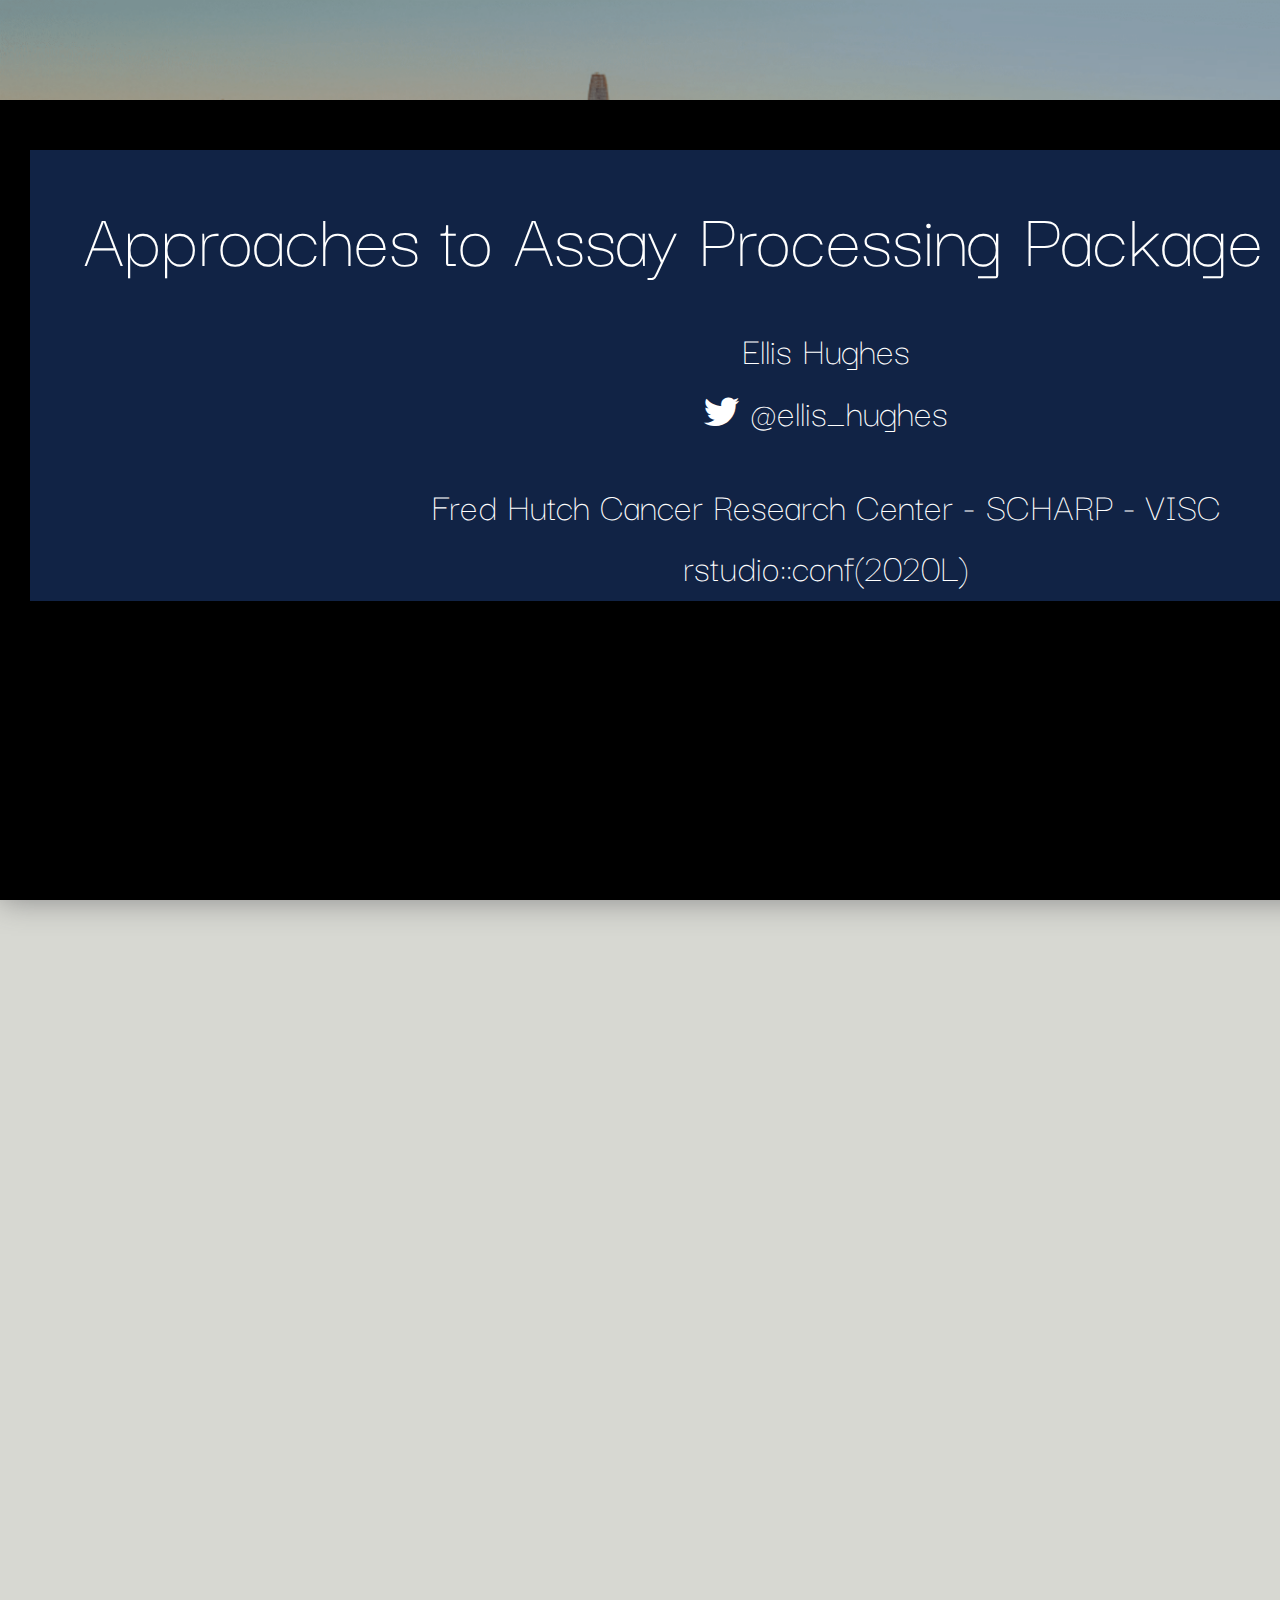
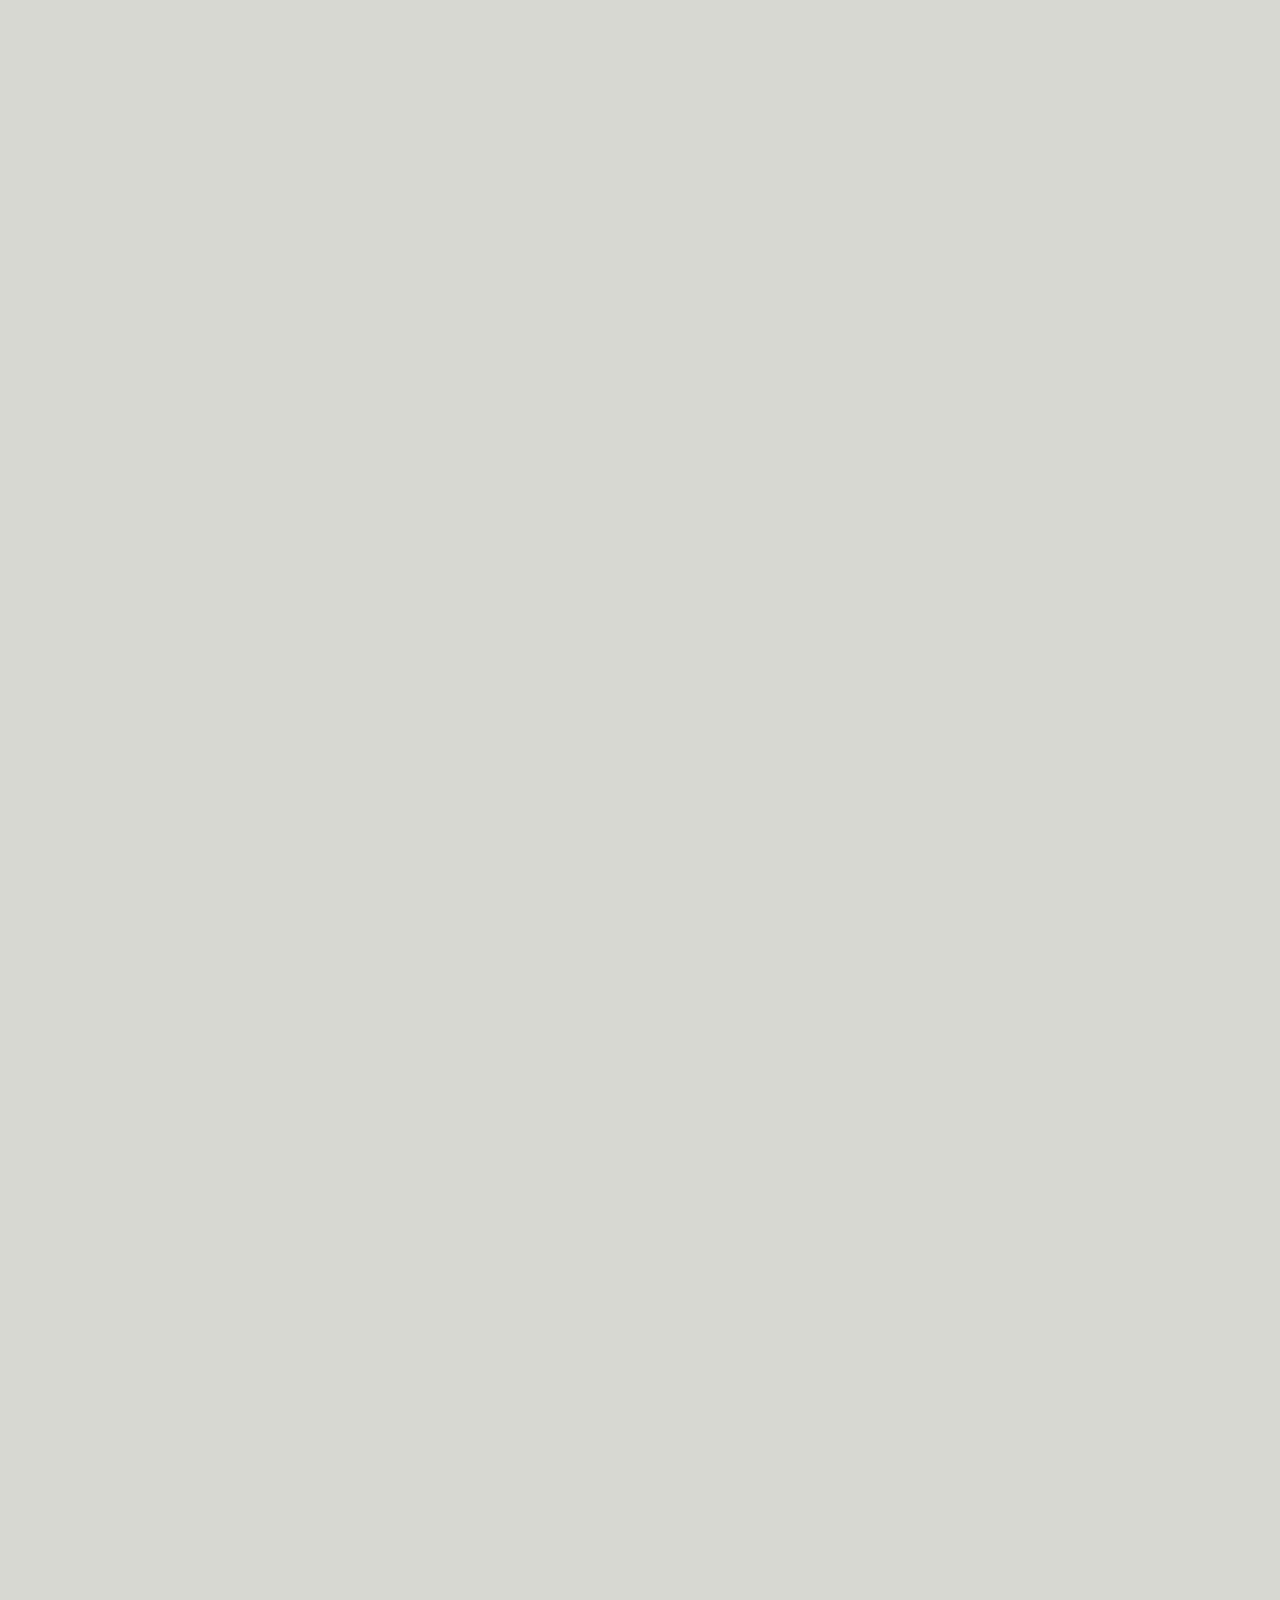
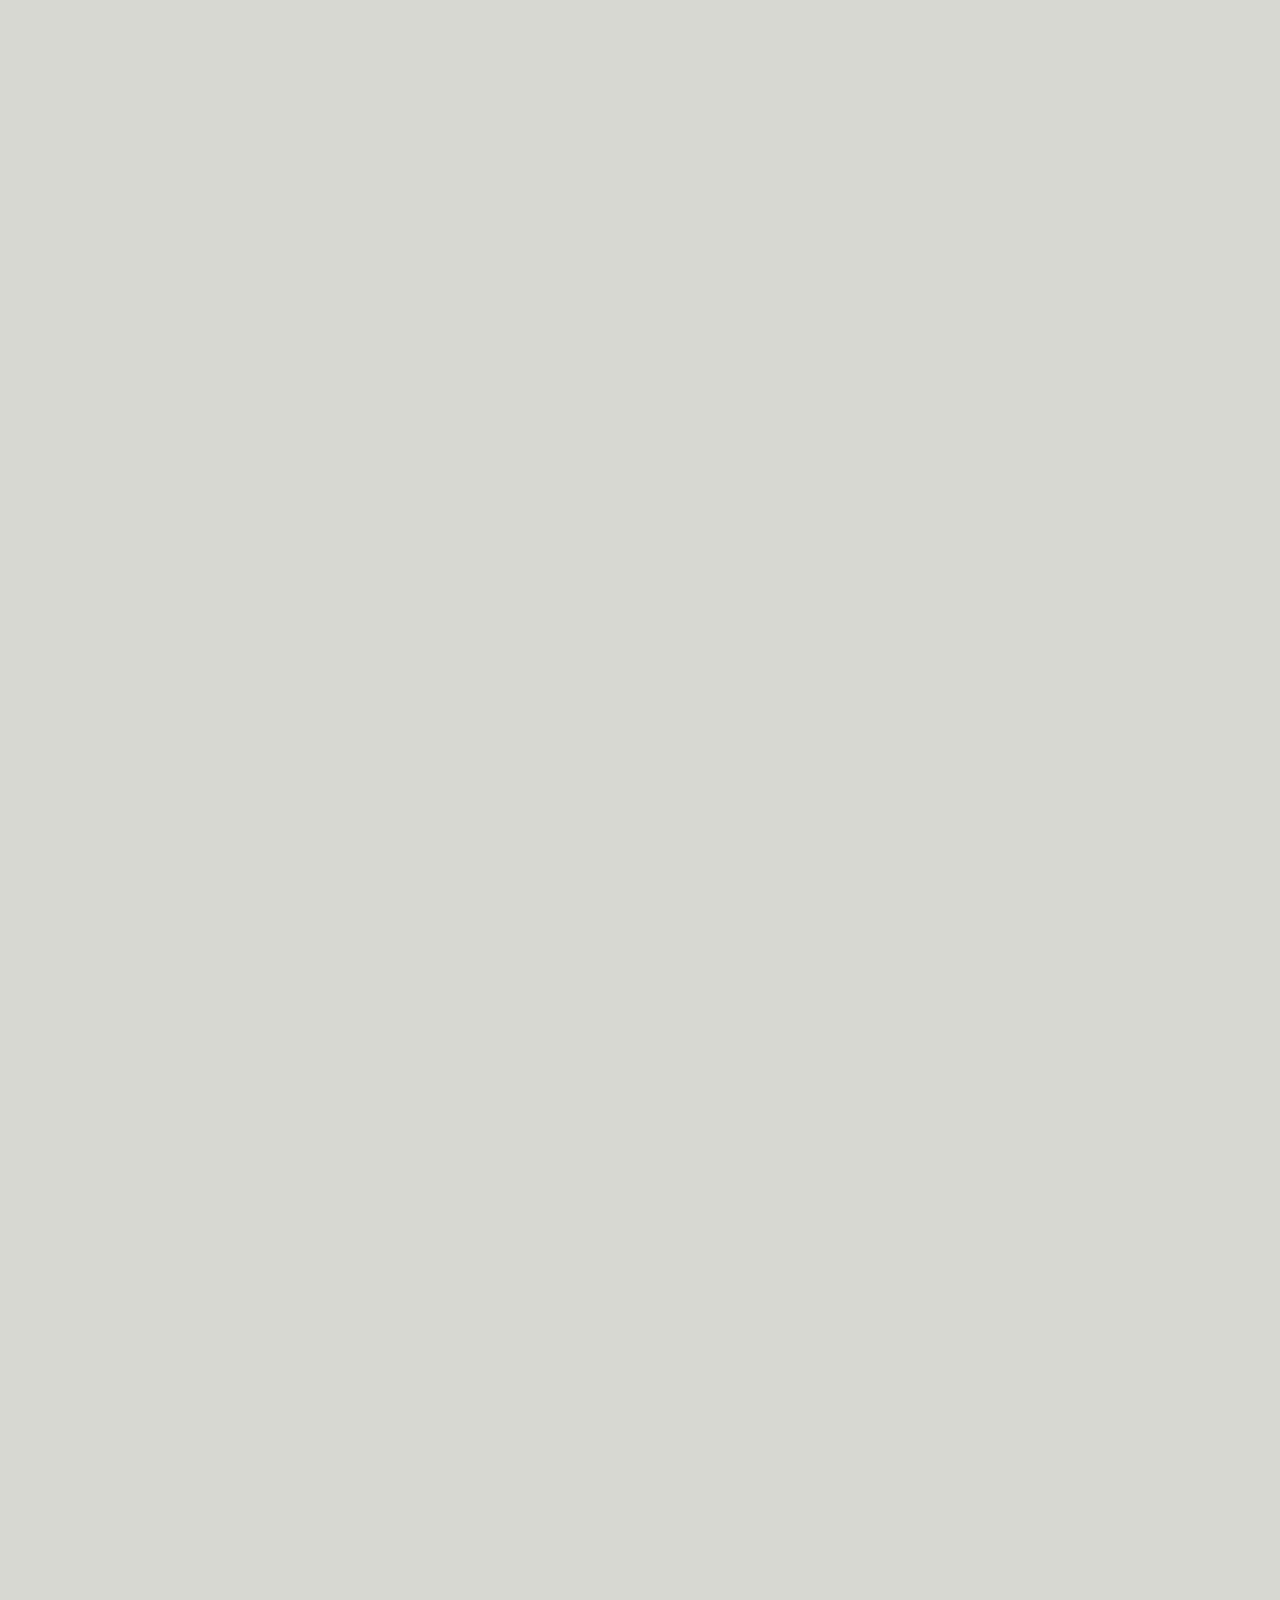
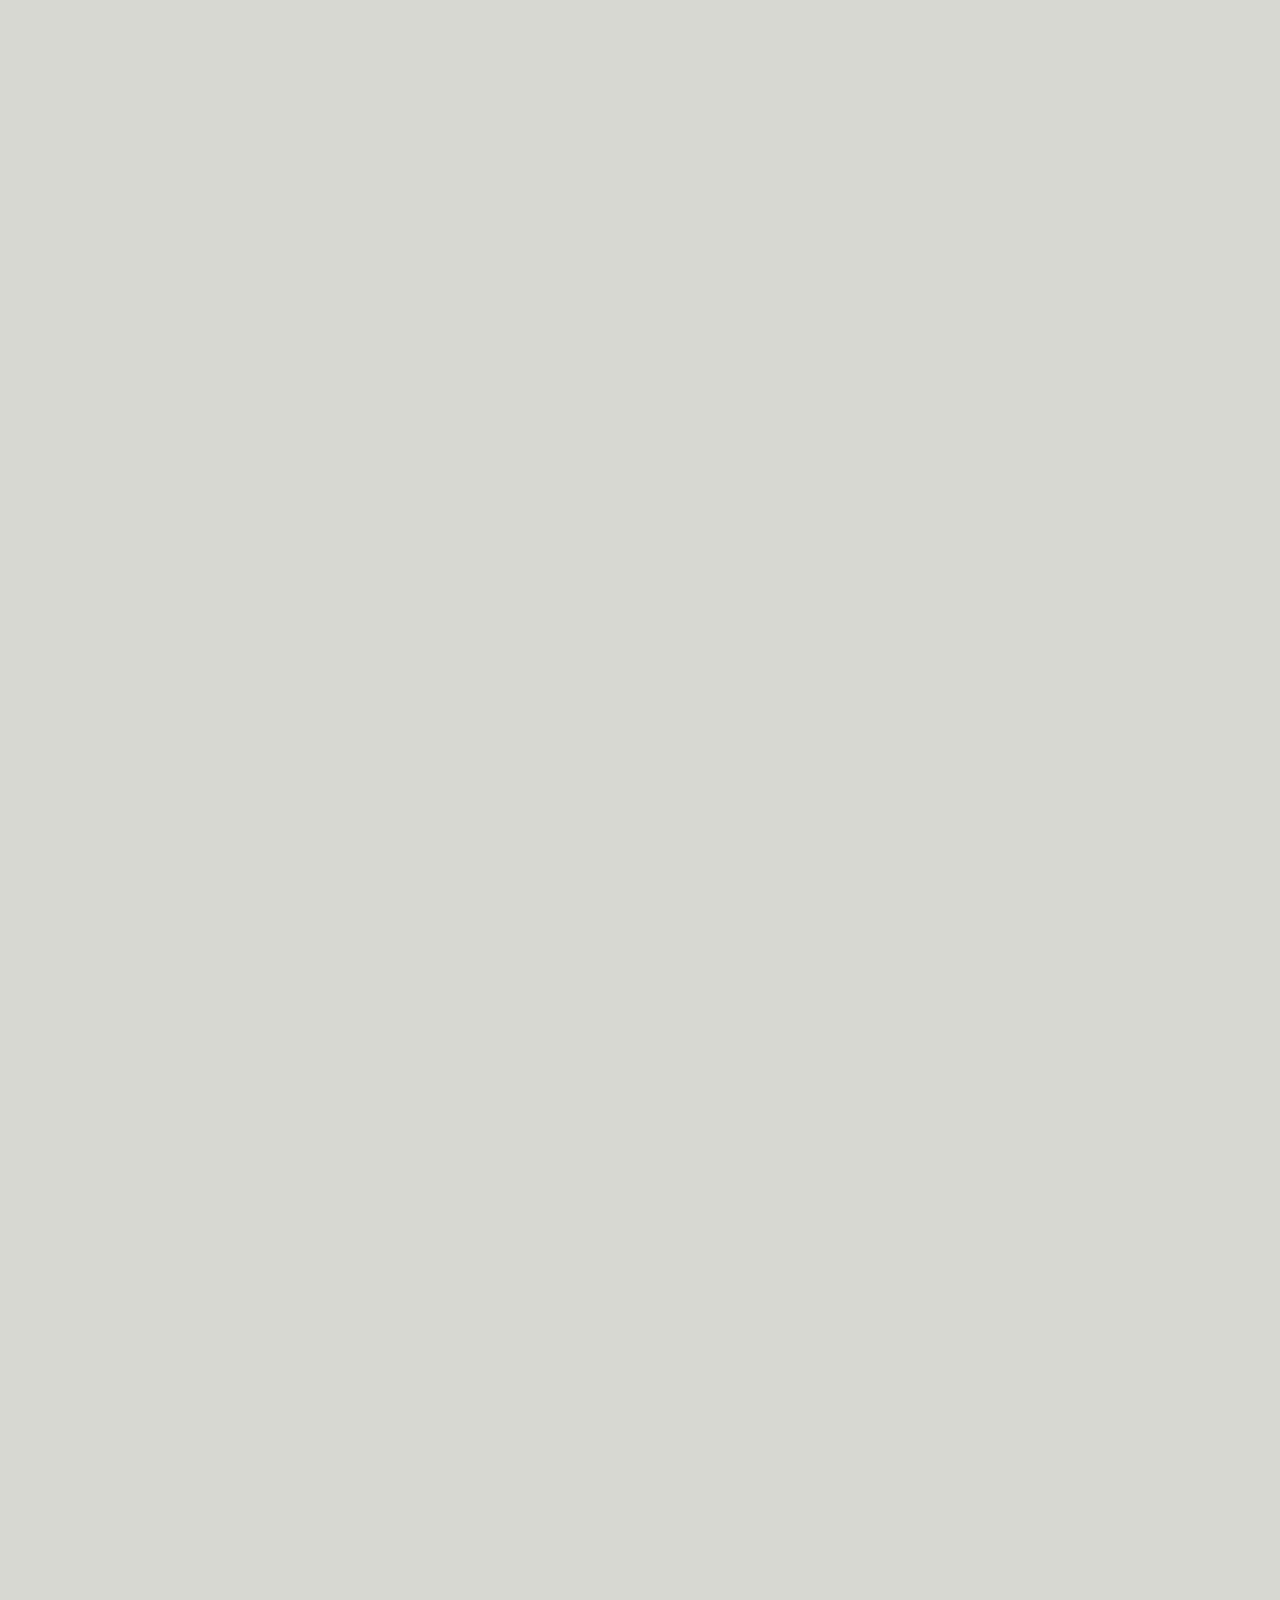
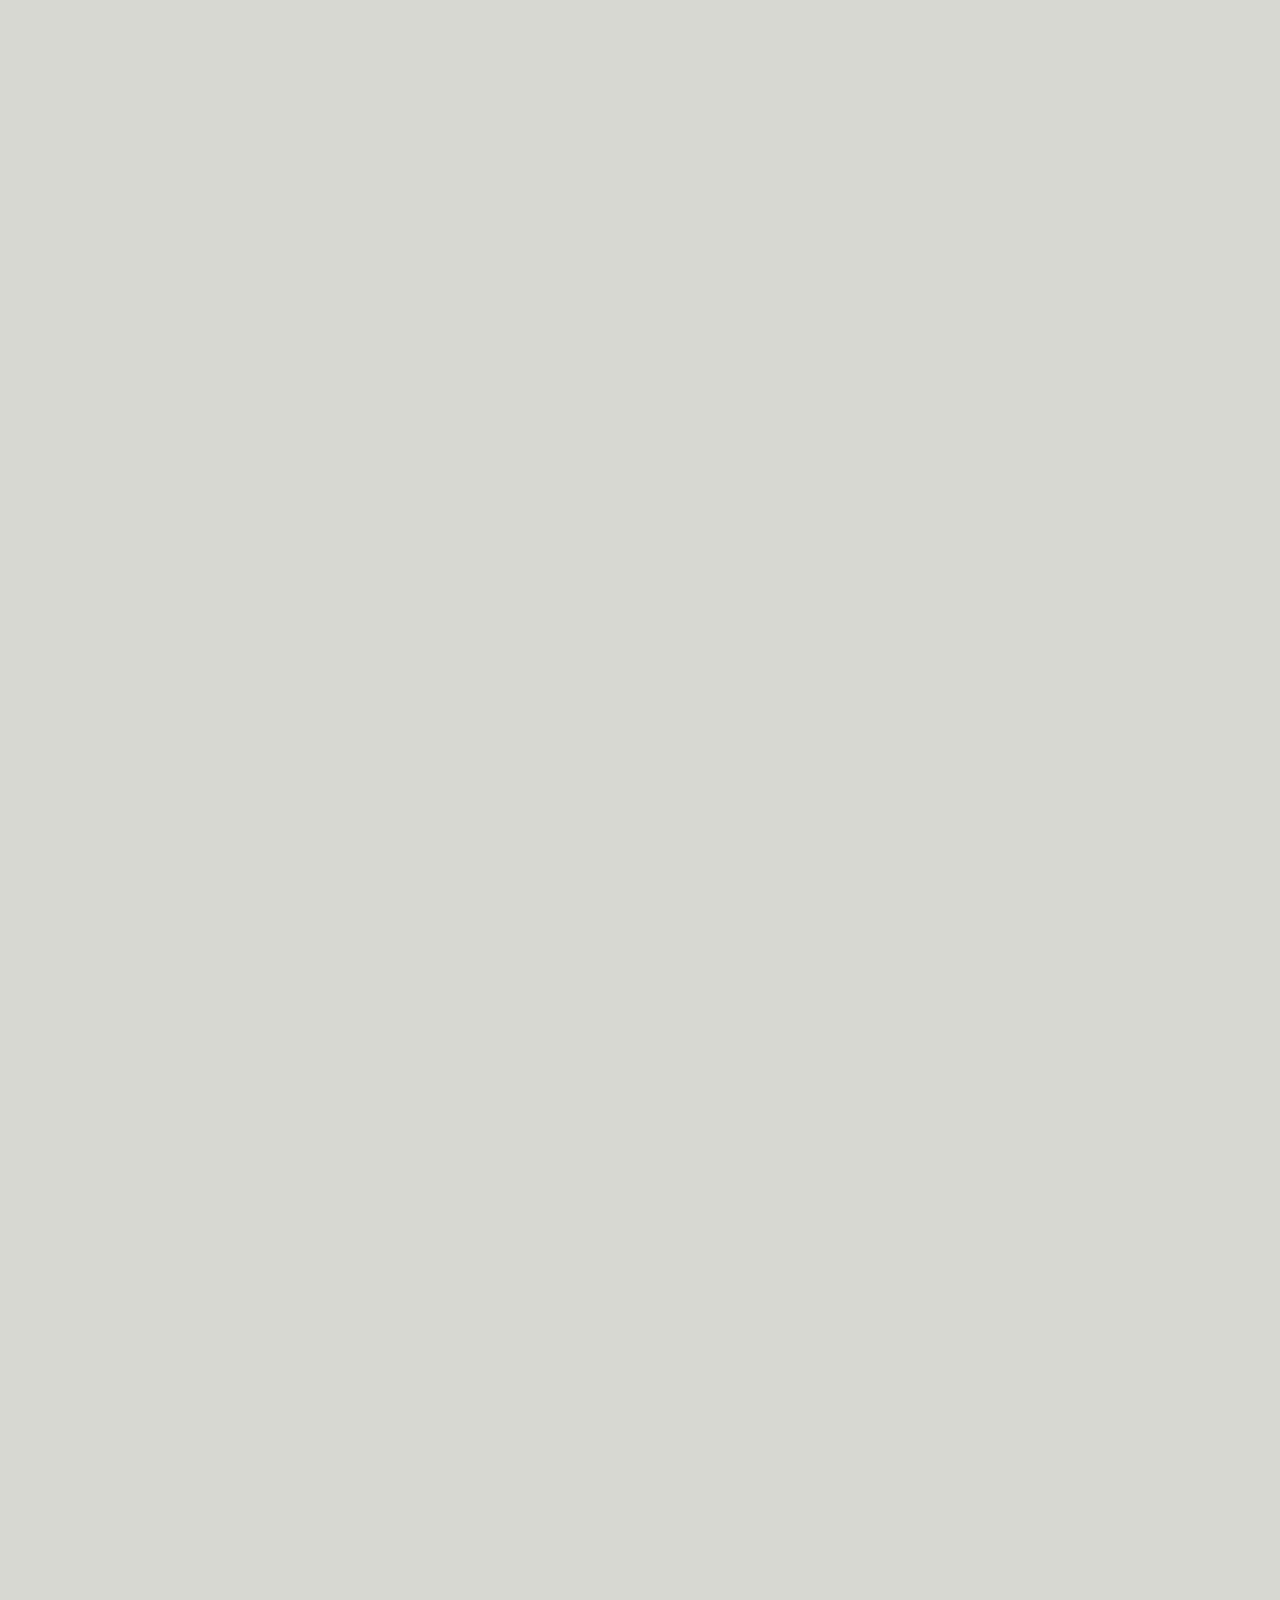
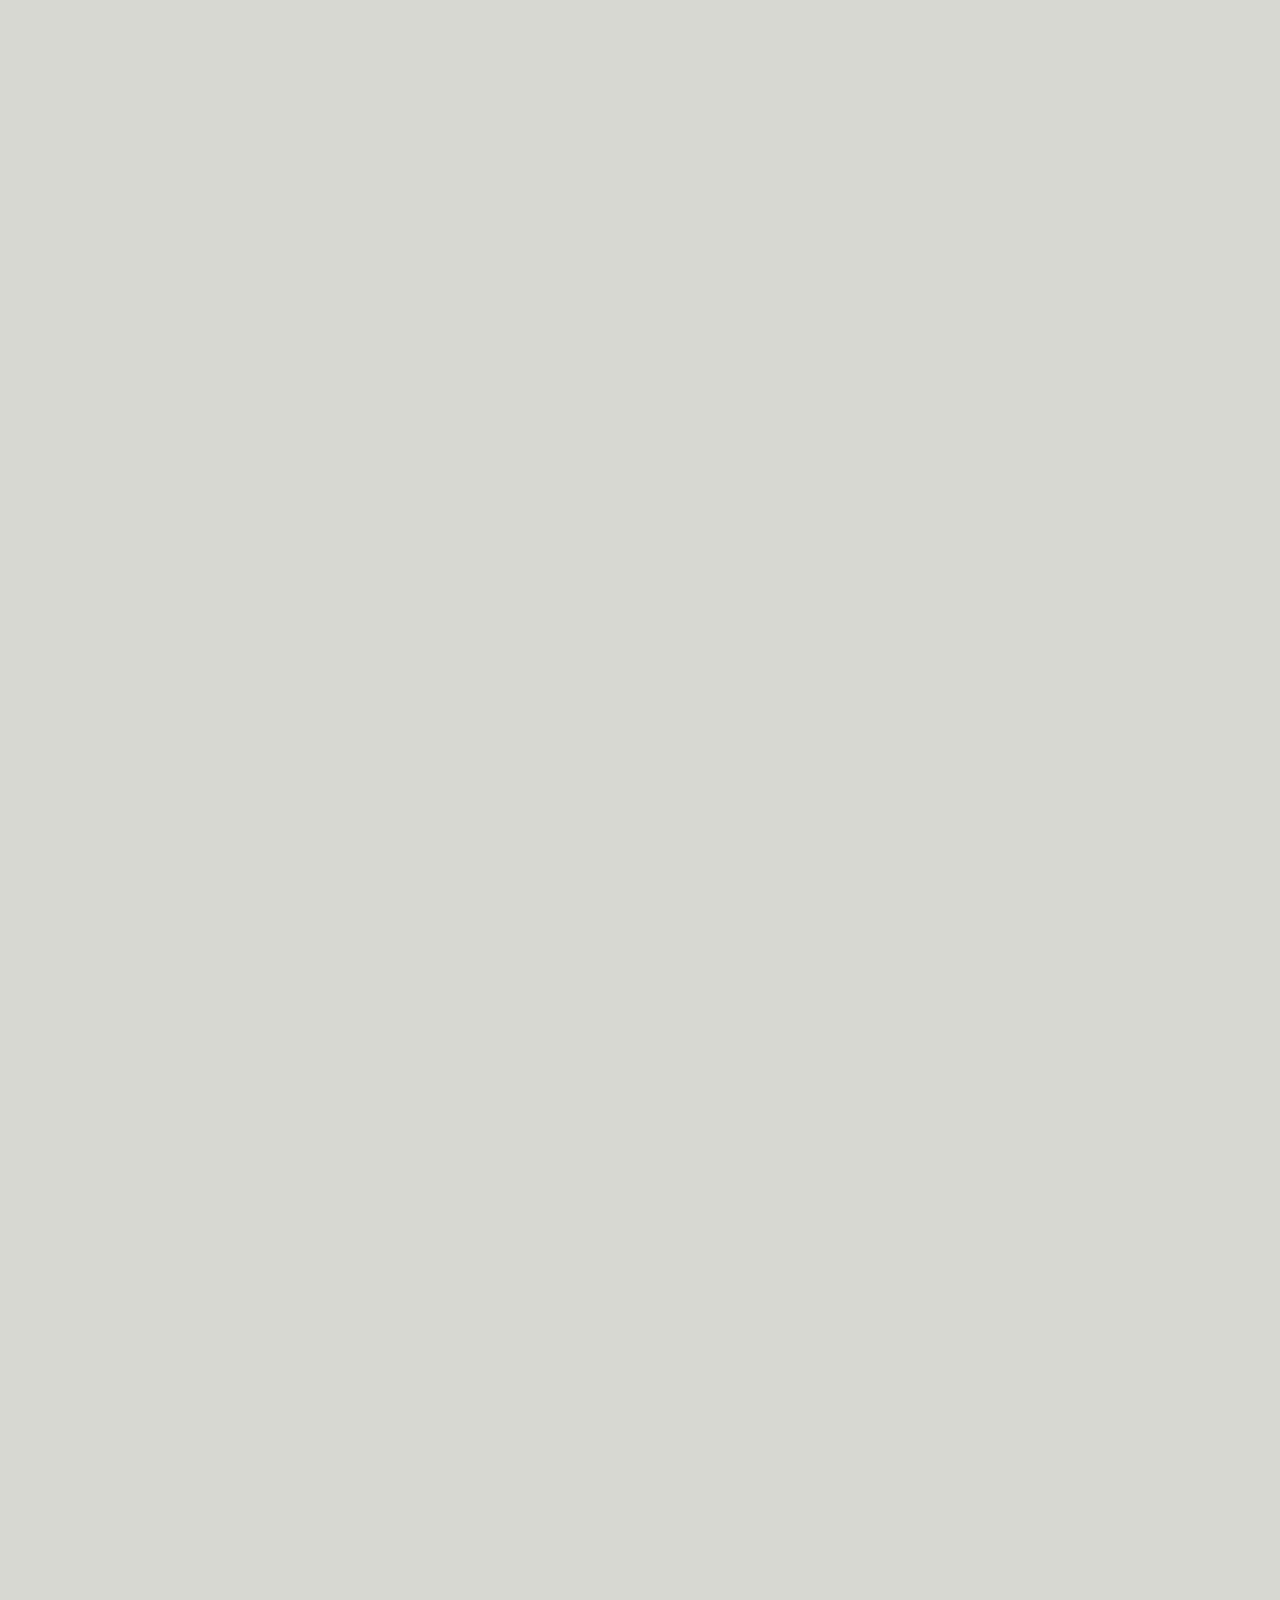
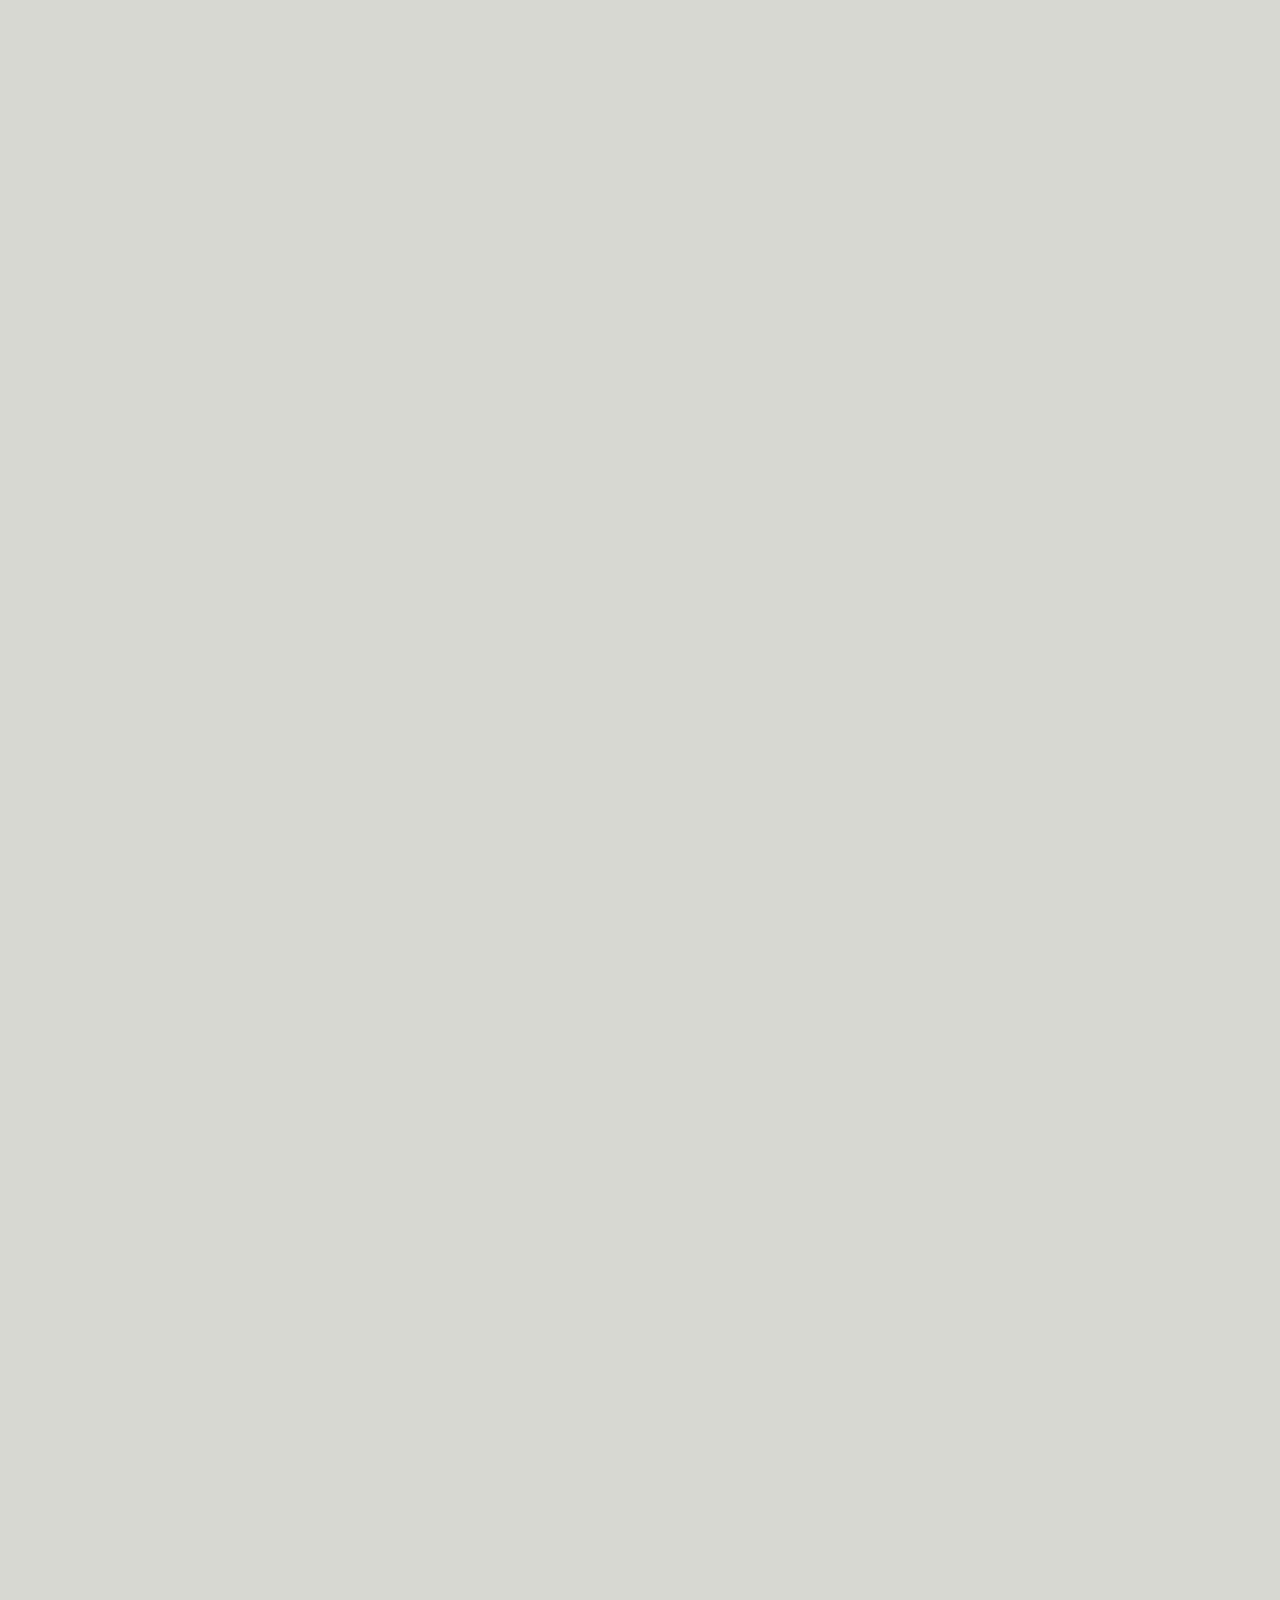
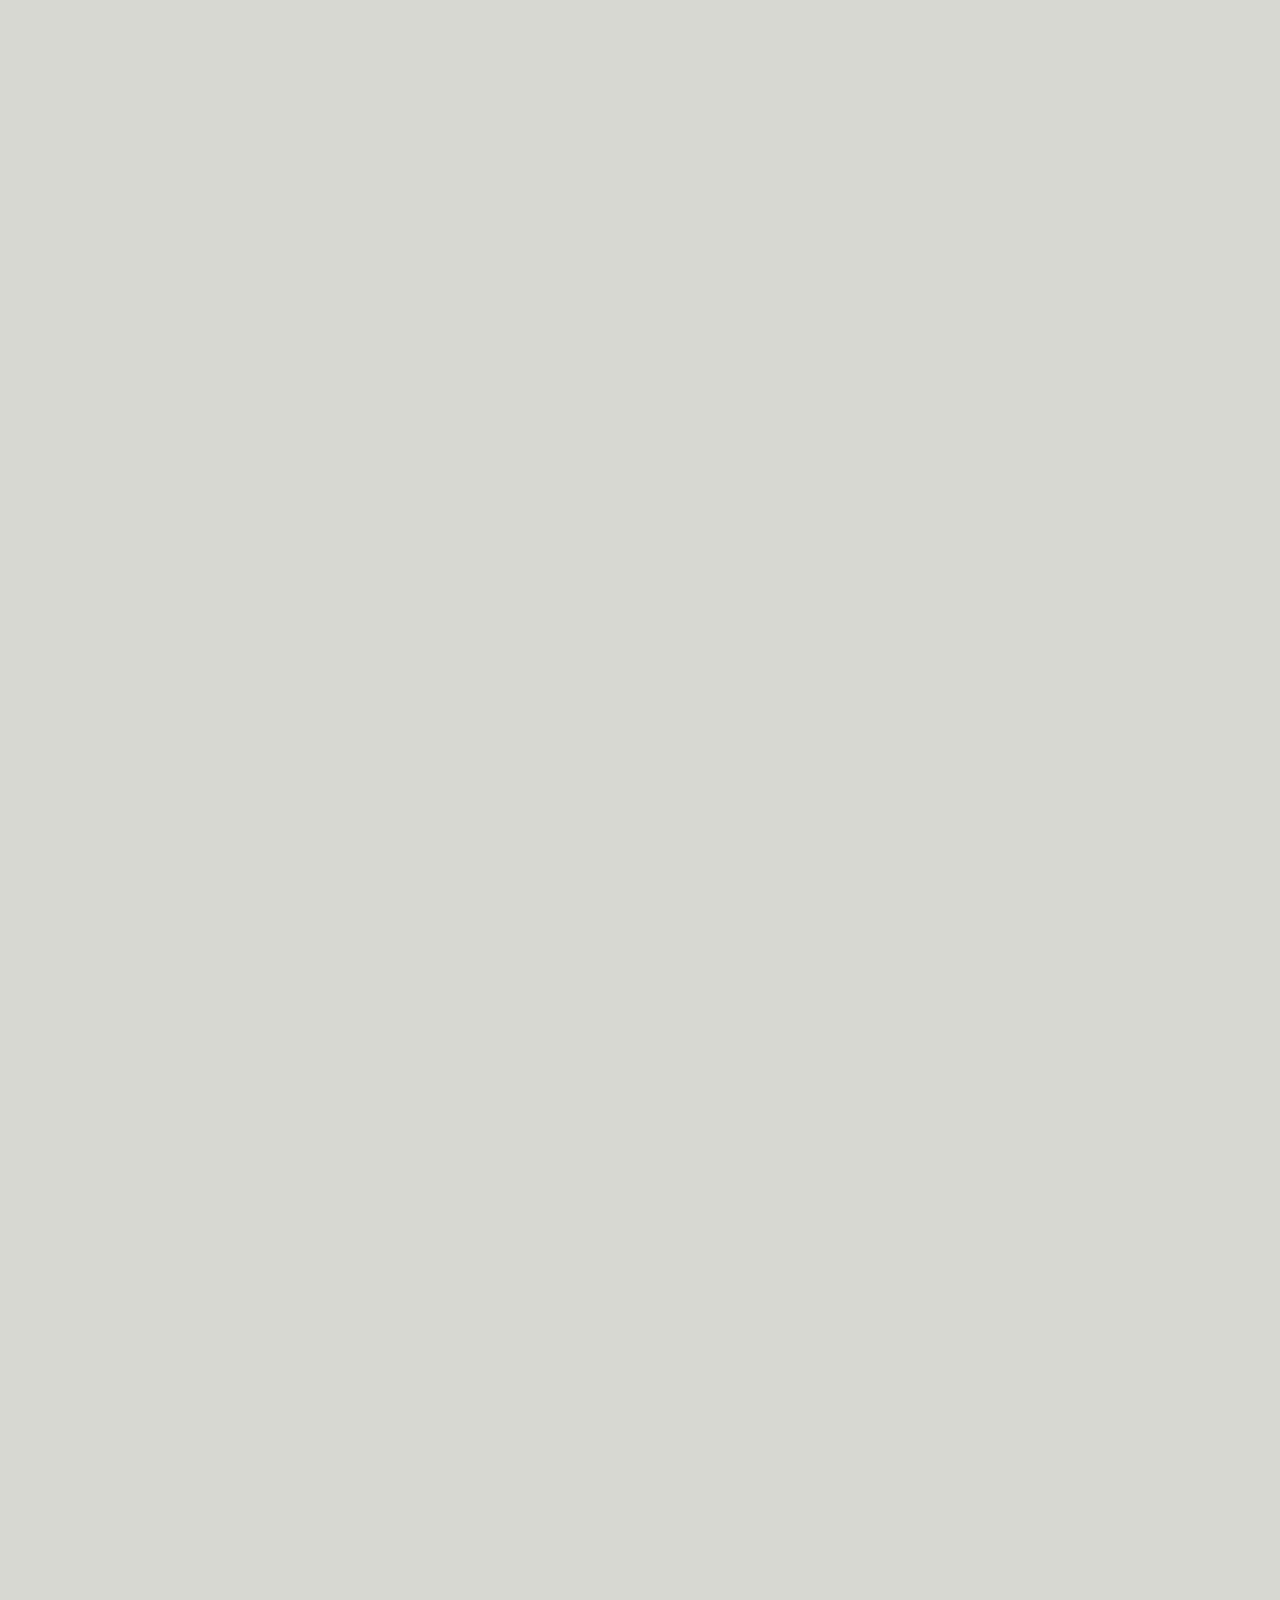
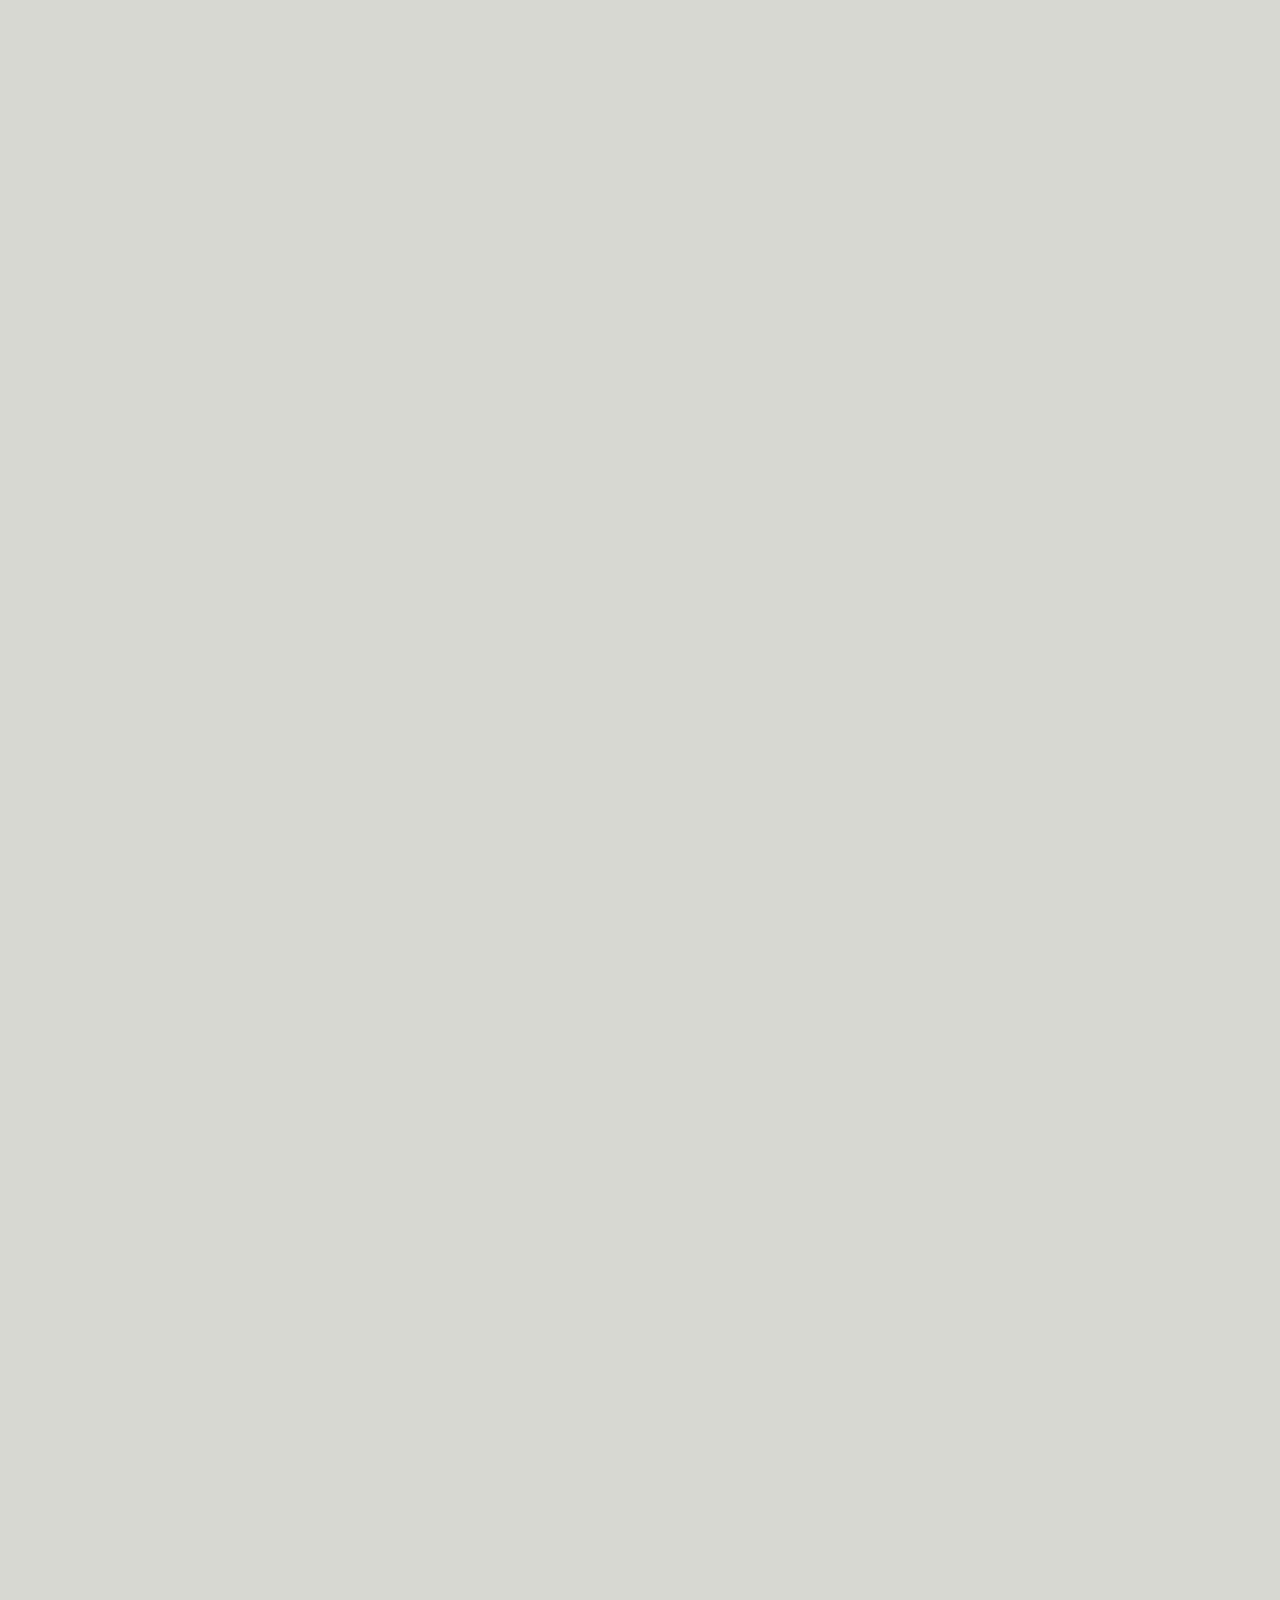
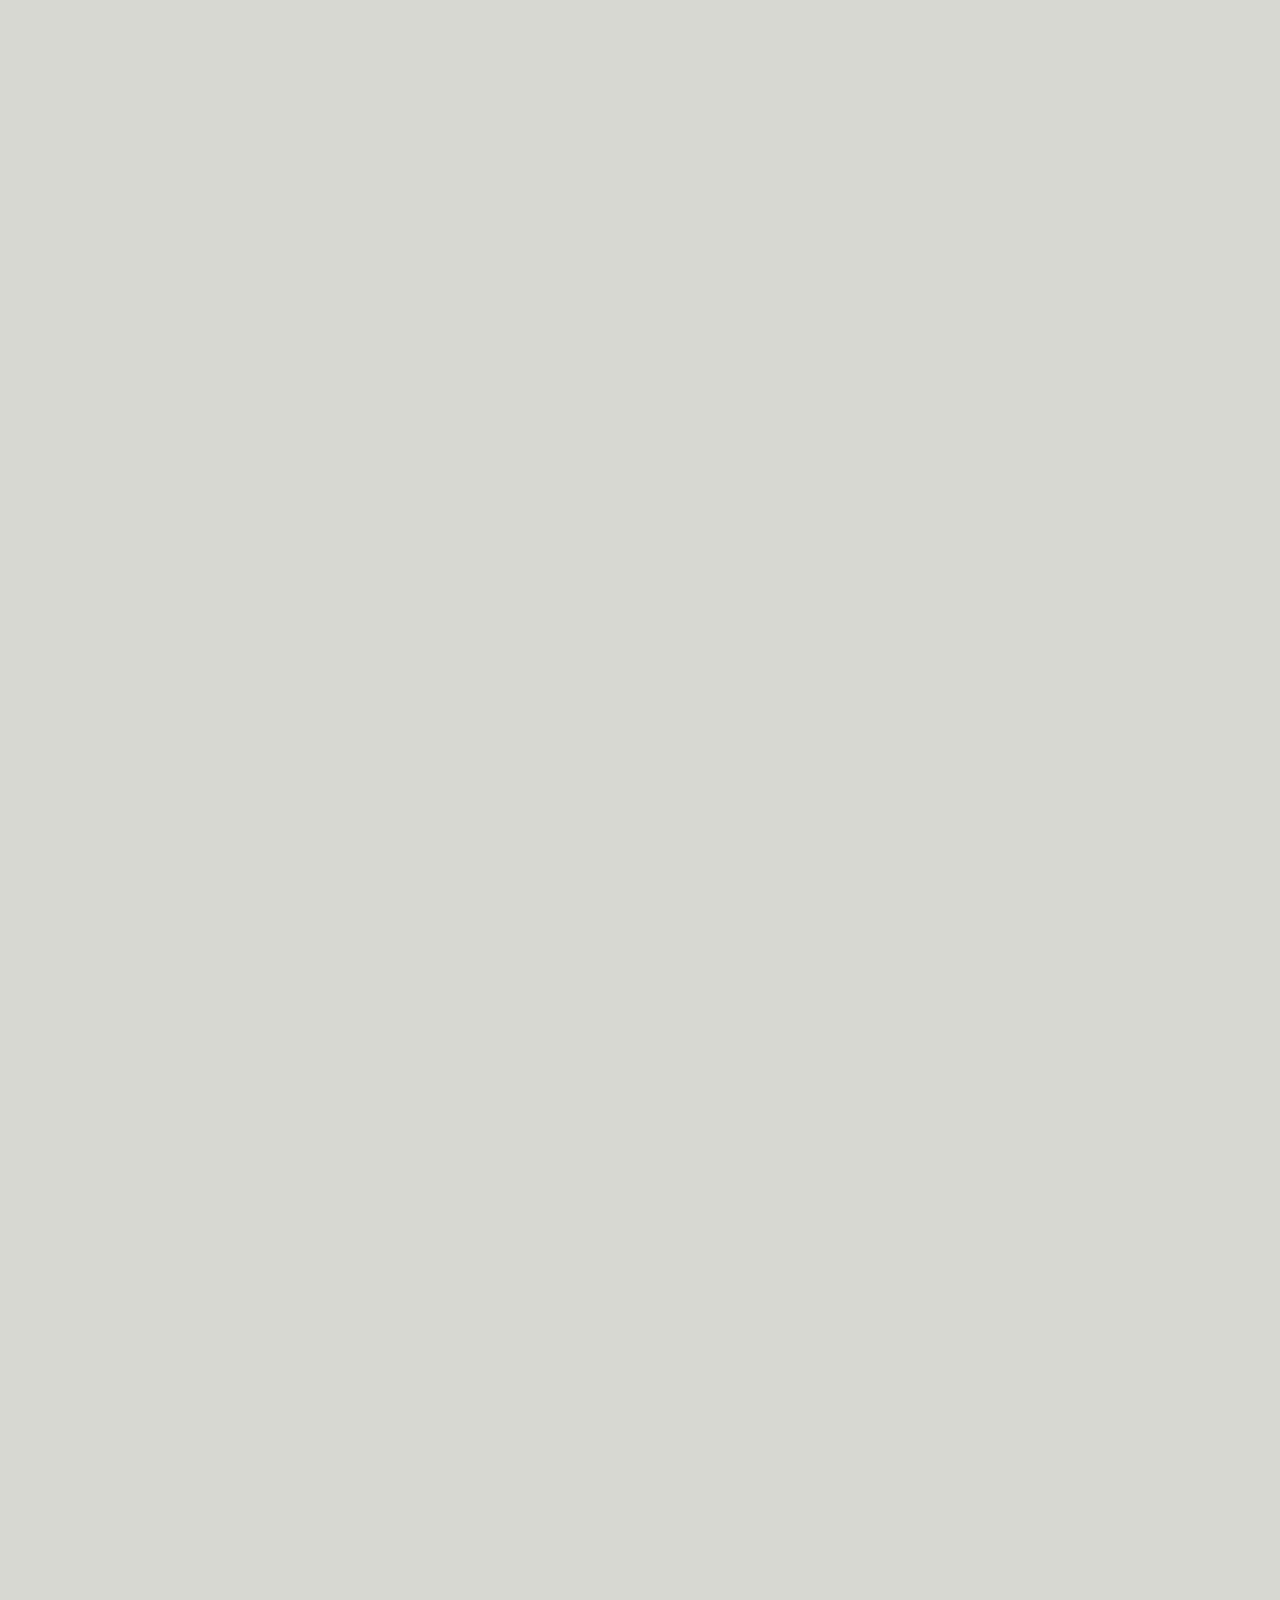
==== commit 436c774f: "correcting formatting and adding image to front panel" ====
--- a/Approaches_to_Assay_Processing_Package_Validation.html
+++ b/Approaches_to_Assay_Processing_Package_Validation.html
@@ -23,9 +23,9 @@
 <div class="slide_master_wrapper">
   <div class="slide_master">
     <div>
-      <div class="slide_container fit_content" style="font-family: &#39;Darker Grotesque&#39;,Arial;&#10;    font-size: 40px;&#10;    font-weight: 300;&#10;    background: black;&#10;    ">
+      <div class="slide_container fit_content" style="font-family: &#39;Darker Grotesque&#39;,Arial;&#10;    font-size: 40px;&#10;    font-weight: 300;&#10;    background-image: url(img/rstudio_conf_background.png);&#10;    background-repeat: no-repeat;&#10;    background-size: cover;">
         <div class="title_slide generic" style="visibility:visible;">
-          <div class="slide_title_container" style="text-align:left;">
+          <div class="slide_title_container" style="text-align:center;">
             <h1 class="title_text" style="z-index:1000;">
               <div style="font-weight:200">Approaches to Assay Processing Package Validation</div>
             </h1>
@@ -41,7 +41,7 @@
       <div class="slide_container" style="font-size: 50px;">
         <div class="multi_panel generic" style="visibility:hidden;">
           <div class="multi_panel_title_box title_box"></div>
-          <div class="panel">
+          <div class="panel" style="width:1200px">
             <div class="center_content">
               <div style="font-weight:200;margin:auto;font-size: 80px">
                 <p>What is Computer System Validation?</p>
@@ -70,10 +70,32 @@
     <div>
       <div class="slide_container" style="font-size: 50px;">
         <div class="multi_panel generic" style="visibility:hidden;">
+          <div class="panel" style="width: 1000px; margin-top: 100px;font-size:70px;">
+            <div class="center_content">
+              <div style="margin:auto"><p>Required for FDA submission<br><span style="color:orange">21 CFR 11</span><br>General Principles of Software Validation (FDA 2002)</p></div>
+            </div>
+          </div>
+        </div>
+      </div>
+    </div>
+    <div>
+      <div class="slide_container" style="font-size: 50px;">
+        <div class="multi_panel generic" style="visibility:hidden;">
+          <div class="panel" style="margin-top: 100px;">
+            <div class="center_content">
+              <div style="margin:auto"><p>Improved Quality and Safety</p><p>Creates Faster Results</p><p>Promotes Trust</p></div>
+            </div>
+          </div>
+        </div>
+      </div>
+    </div>
+    <div>
+      <div class="slide_container" style="font-size: 50px;">
+        <div class="multi_panel generic" style="visibility:hidden;">
           <div class="panel">
             <div class="center_content">
               <div style="margin:auto"><p style="font-size: 60px">
-Validatation
+Validation
 </p><ul>
 <li>Does the system behave as we expect</li>
 <li>Returns the correct value</li>
@@ -82,30 +104,8 @@
 <p style="font-size: 60px">
 Verification
 </p><ul>
-<li>Do the outputs match between two approaches</li>
+<li>Do the outputs match between two independent approaches</li>
 </ul></div>
-            </div>
-          </div>
-        </div>
-      </div>
-    </div>
-    <div>
-      <div class="slide_container" style="font-size: 50px;">
-        <div class="multi_panel generic" style="visibility:hidden;">
-          <div class="panel" style="width: 1000px; margin-top: 100px;font-size:70px;">
-            <div class="center_content">
-              <div style="margin:auto"><p>Required by Federal Law<br><span style="color:orange">21 CFR 11</span></p></div>
-            </div>
-          </div>
-        </div>
-      </div>
-    </div>
-    <div>
-      <div class="slide_container" style="font-size: 50px;">
-        <div class="multi_panel generic" style="visibility:hidden;">
-          <div class="panel" style="margin-top: 100px;">
-            <div class="center_content">
-              <div style="margin:auto"><p>Improved Quality and Safety</p><p>Creates Faster Results</p><p>Promotes Trust</p></div>
             </div>
           </div>
         </div>
@@ -125,7 +125,7 @@
 Validation can be a high bar
 </p><ul>
 <li>Labor-hours</li>
-<li>Progress tracking</li>
+<li>Tracking Progess</li>
 </ul></div>
         </div>
       </div>
@@ -217,7 +217,7 @@
             <div class="center_content">
               <div style="margin: auto; height: 130%;">
                 <img src="img/mario_game_over.gif" style="height:100%"/>
-                <p style="font-size:10px;color:grey">https://media1.tenor.com/images/3267a92e265348c0cc435a7989d65e23/tenor.gif</p>
+                <p style="font-size:10px;color:grey">https://thumbs.gfycat.com/EarnestGiganticDorado-mobile.mp4</p>
               </div>
             </div>
           </div>
@@ -281,7 +281,7 @@
       <div class="slide_container">
         <div class="multi_panel generic" style="visibility:hidden;">
           <div class="panel">
-            <iframe src="img/Validate.pdf#zoom=FitH" style="width: 1200px; height: 100%" frameborder="0" marginwidth="0"></iframe>
+            <iframe src="img/Validate.pdf" style="width: 1200px; height: 100%" frameborder="0" marginwidth="0"></iframe>
           </div>
         </div>
       </div>
@@ -306,29 +306,102 @@
 </li>
 </ul>
 </li>
-<li>Community:
-<ul>
-<li>Seattle UseR Organizer</li>
-<li>Cascadia R Conf Committee <br>
+<li>Community
+<ul>
+<li><p>Seattle UseR Organizer</p></li>
+<li>
+<p>Cascadia R Conf Committee</p>
 </li>
 </ul>
-</li>
-<li>
-<i href="https://twitter.com/ellis_hughes" style="text-decoration: none; color: white" class="fa fa-twitter-square"></i> <span class="citation">@ellis_hughes</span>
 </li>
 </ul>
 </div>
 <div style="display:inline-block;height:inherit;">
-<img src="[data-uri]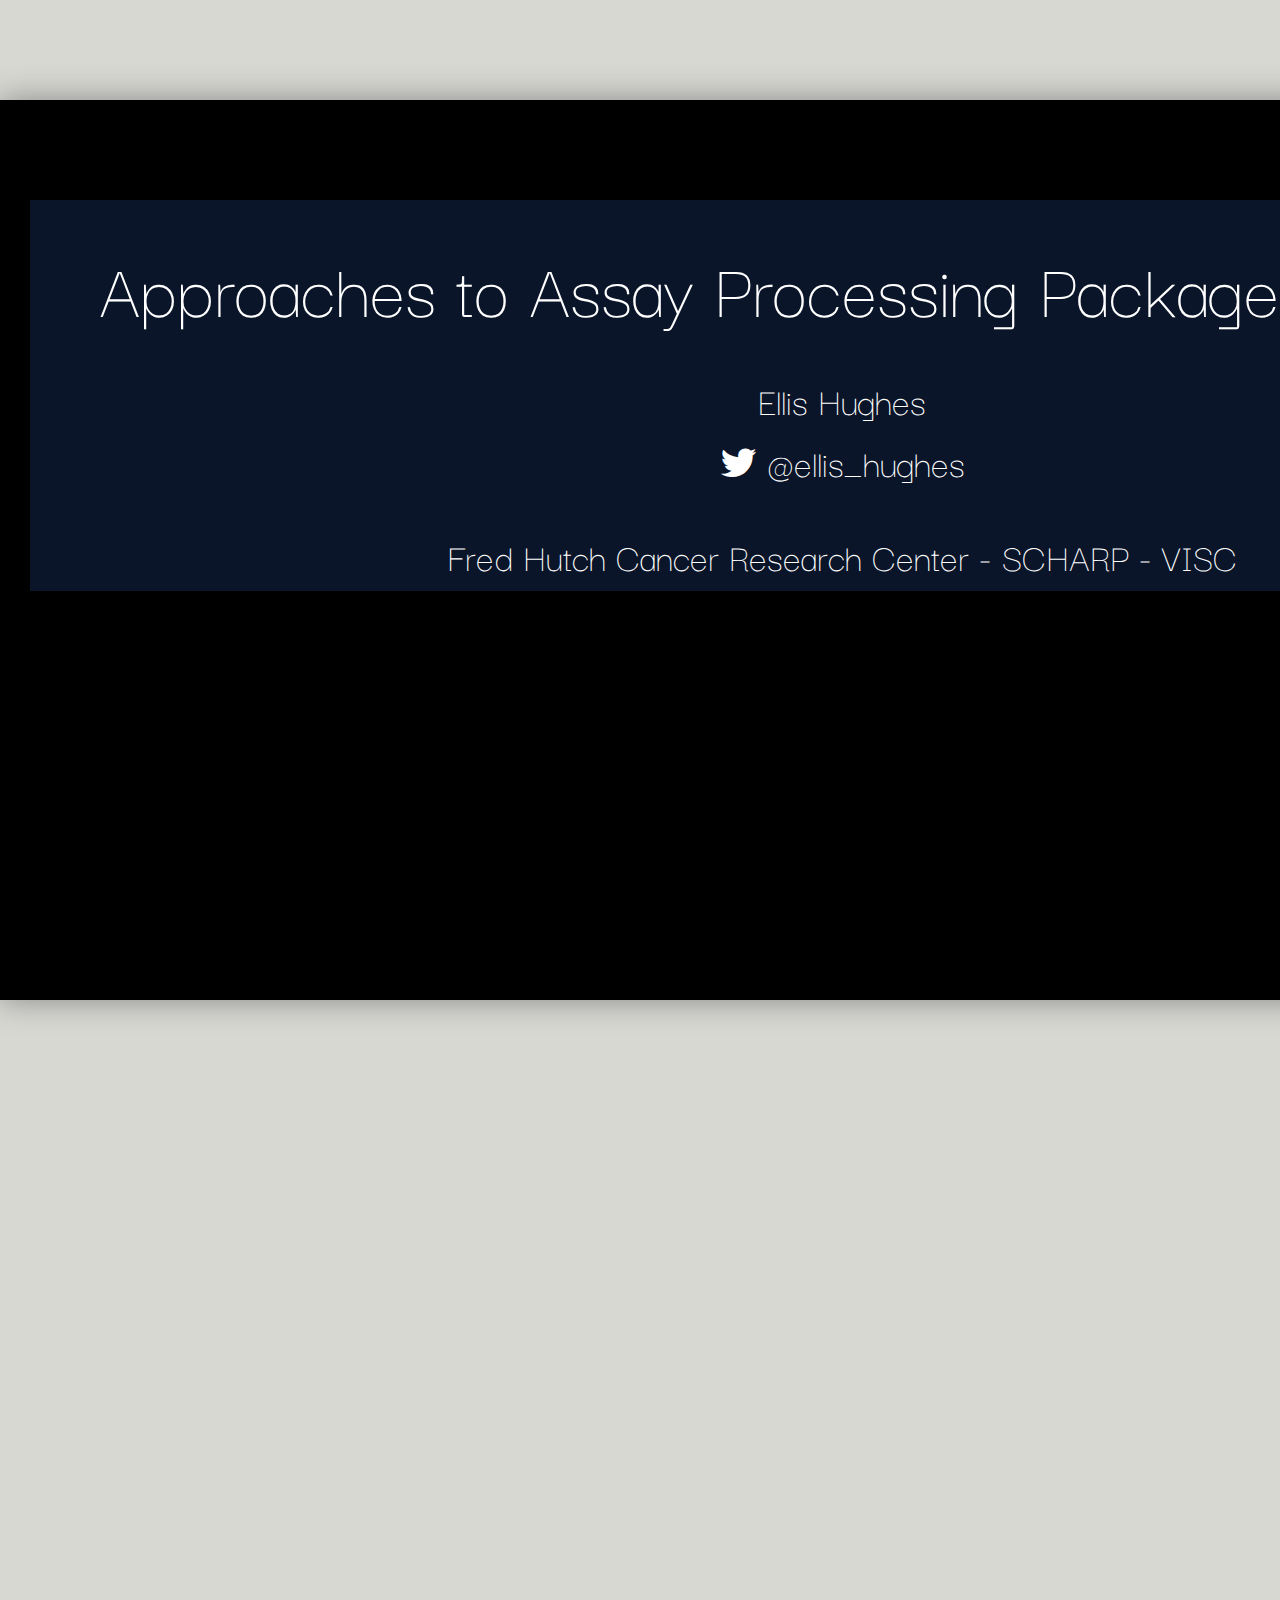
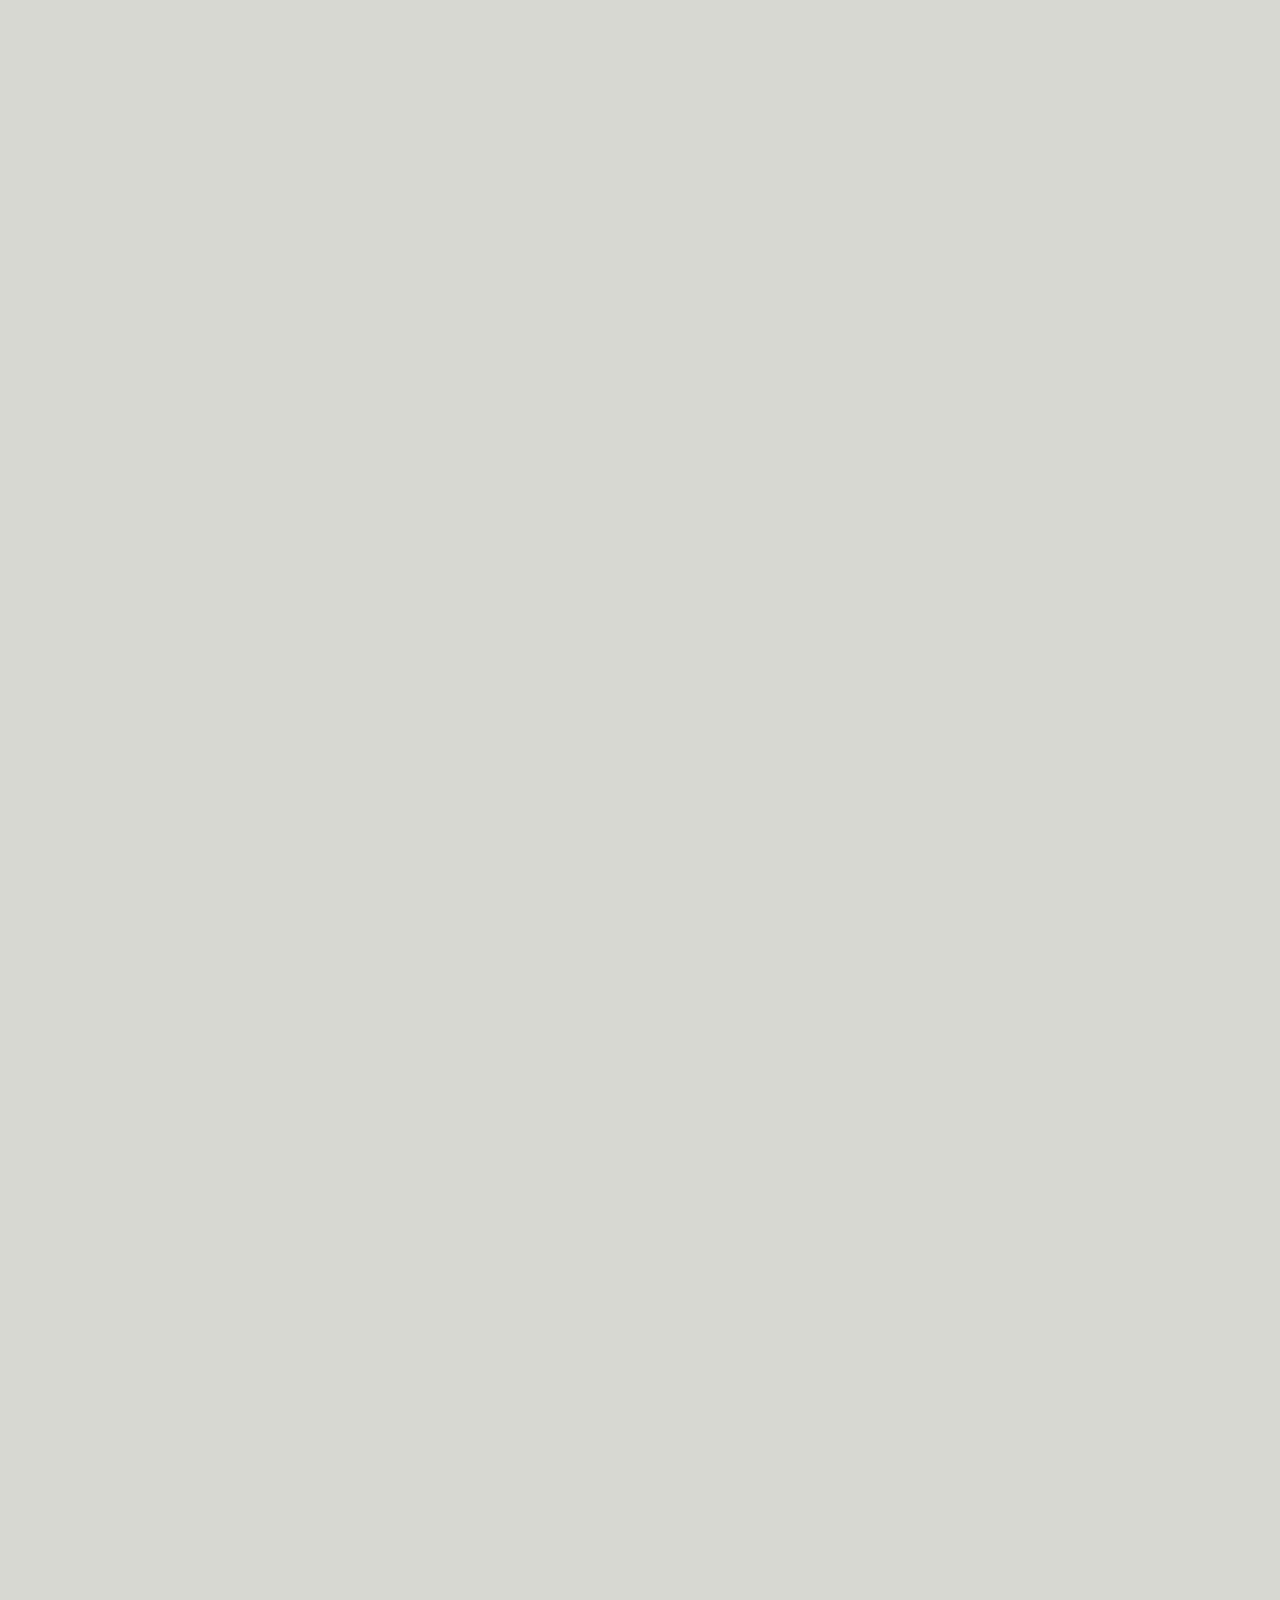
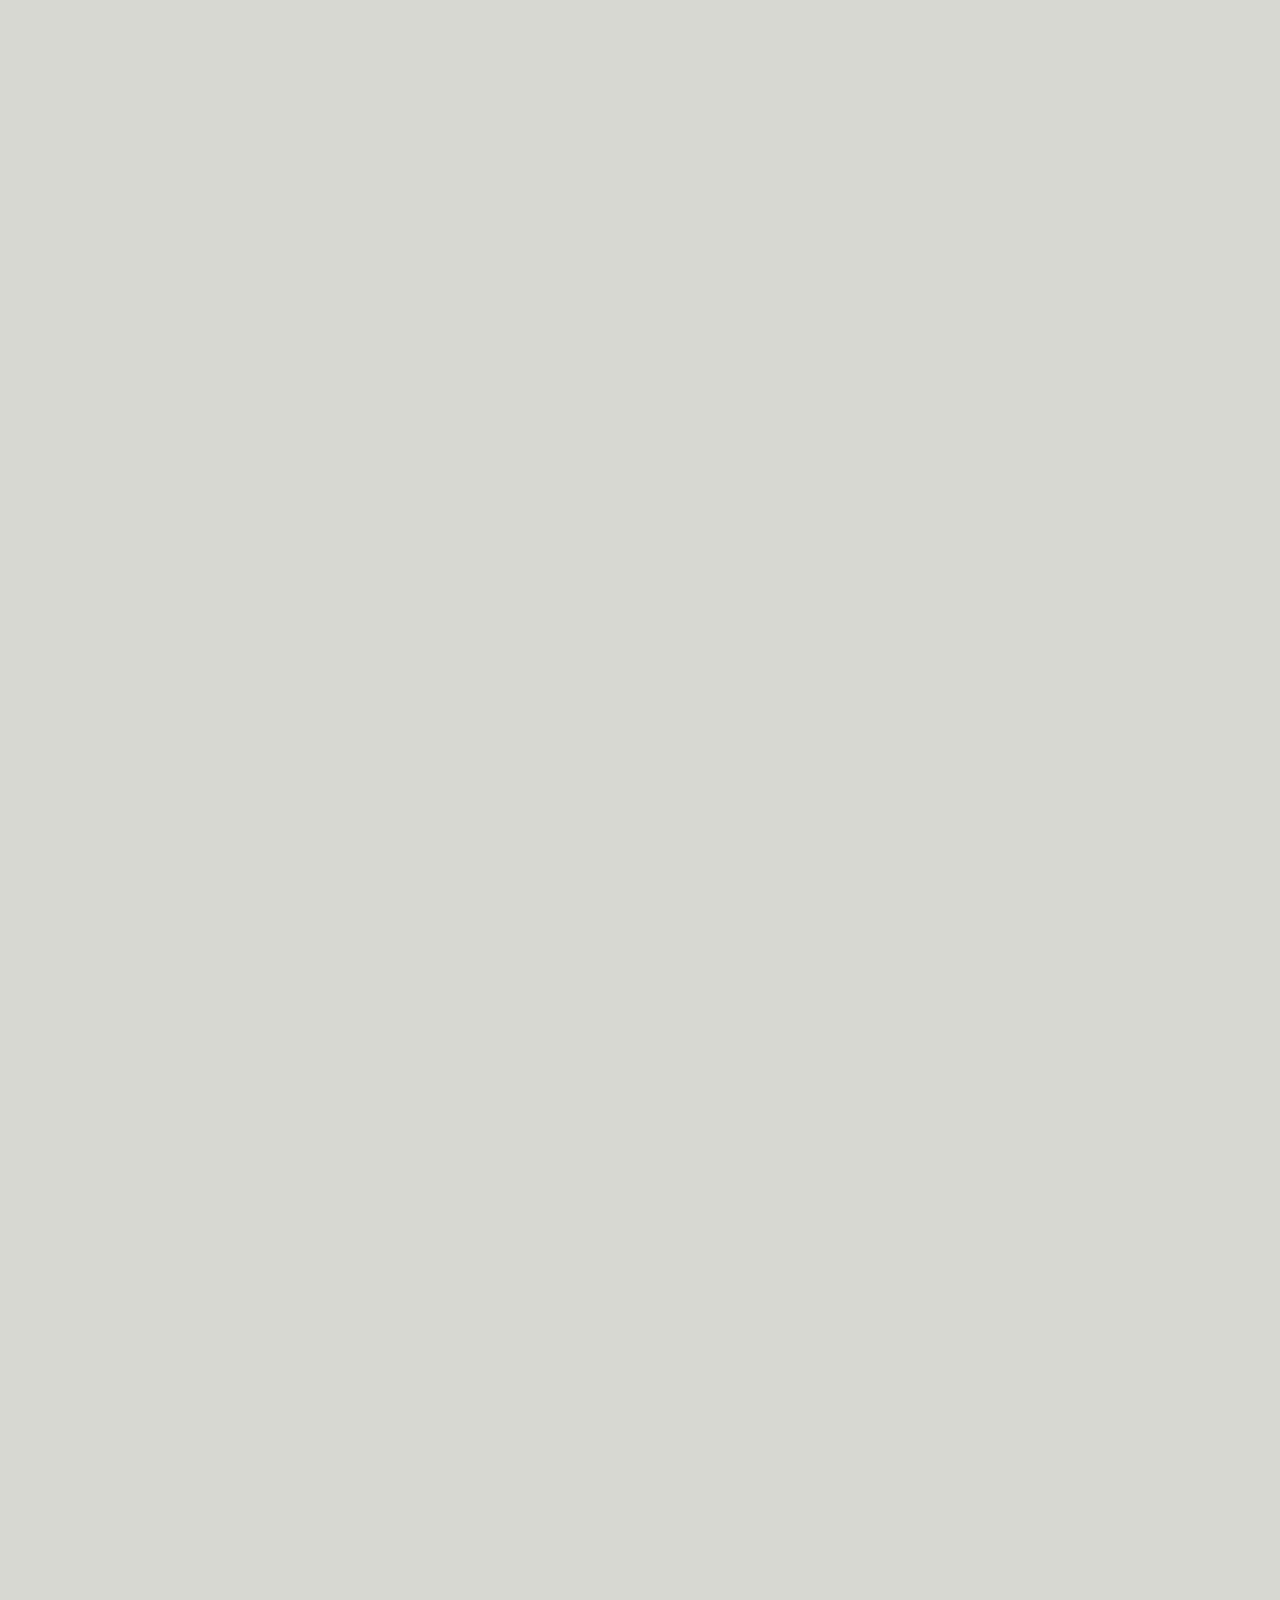
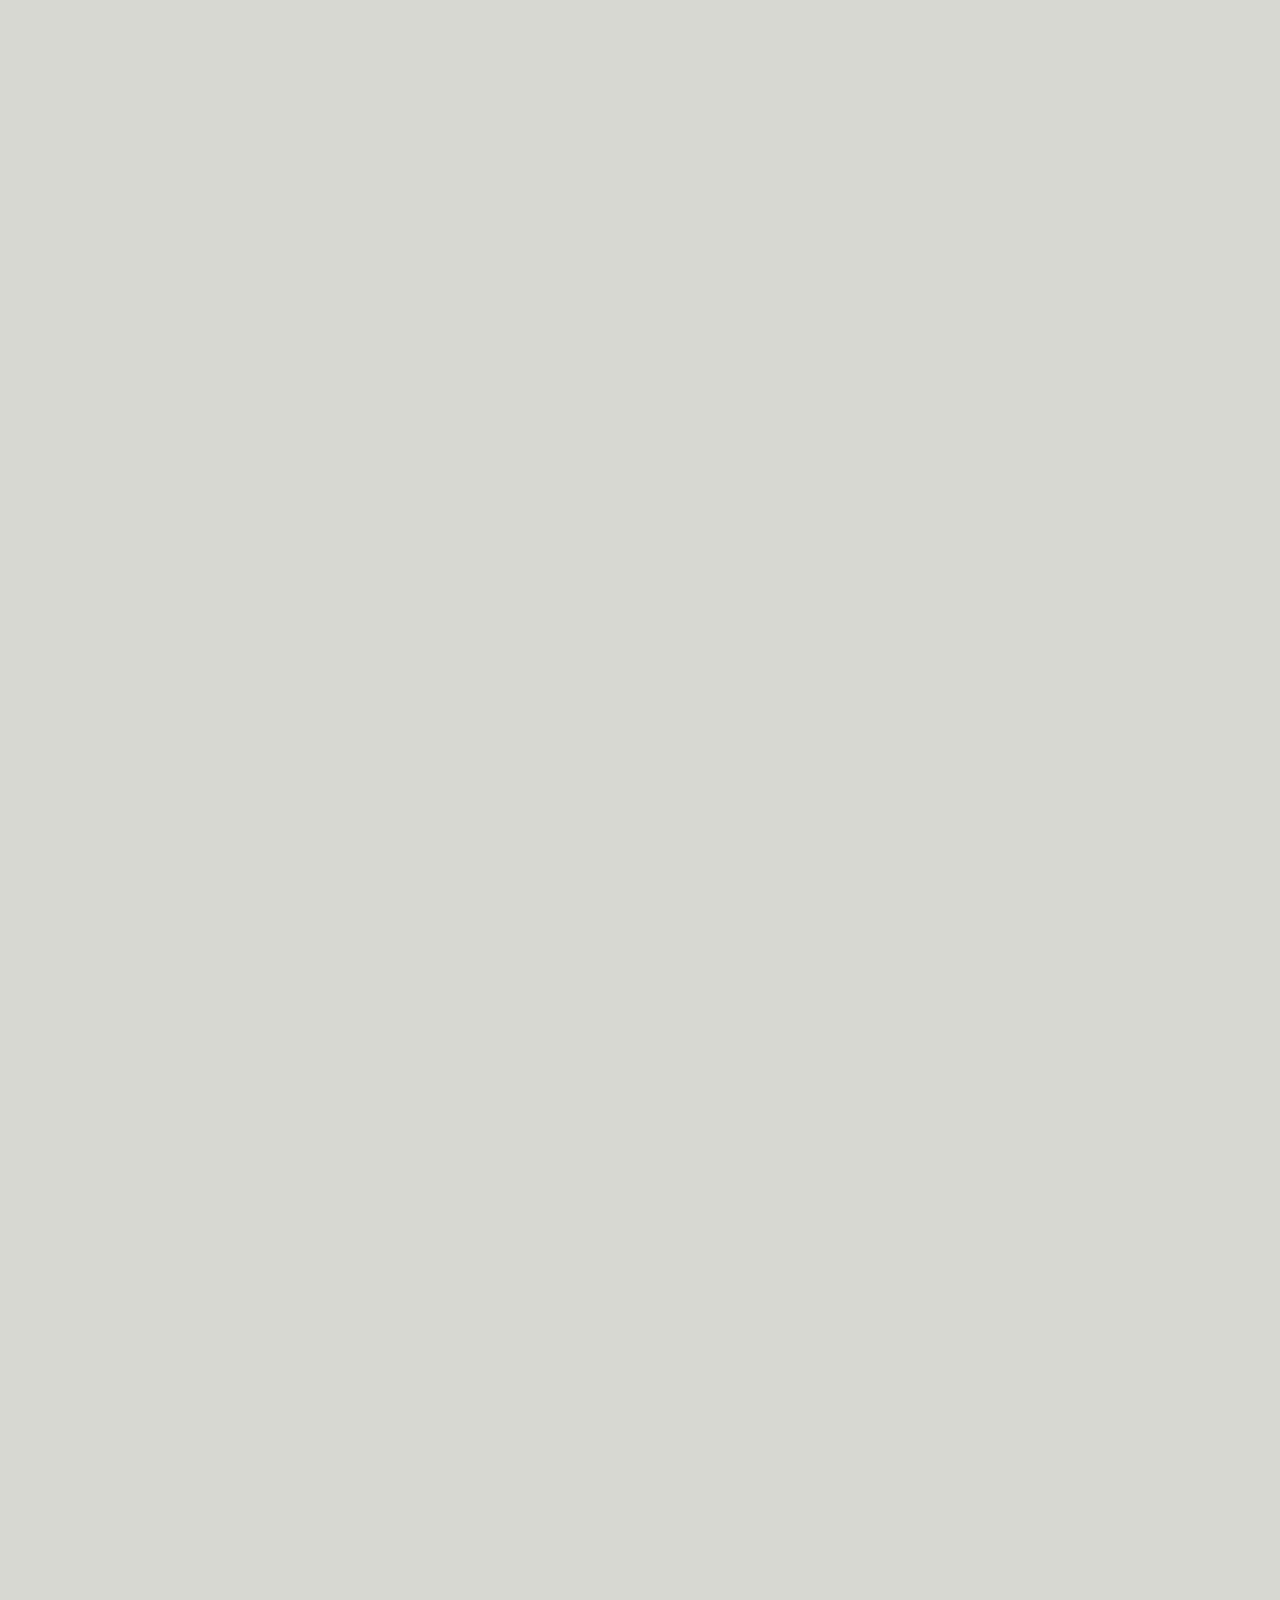
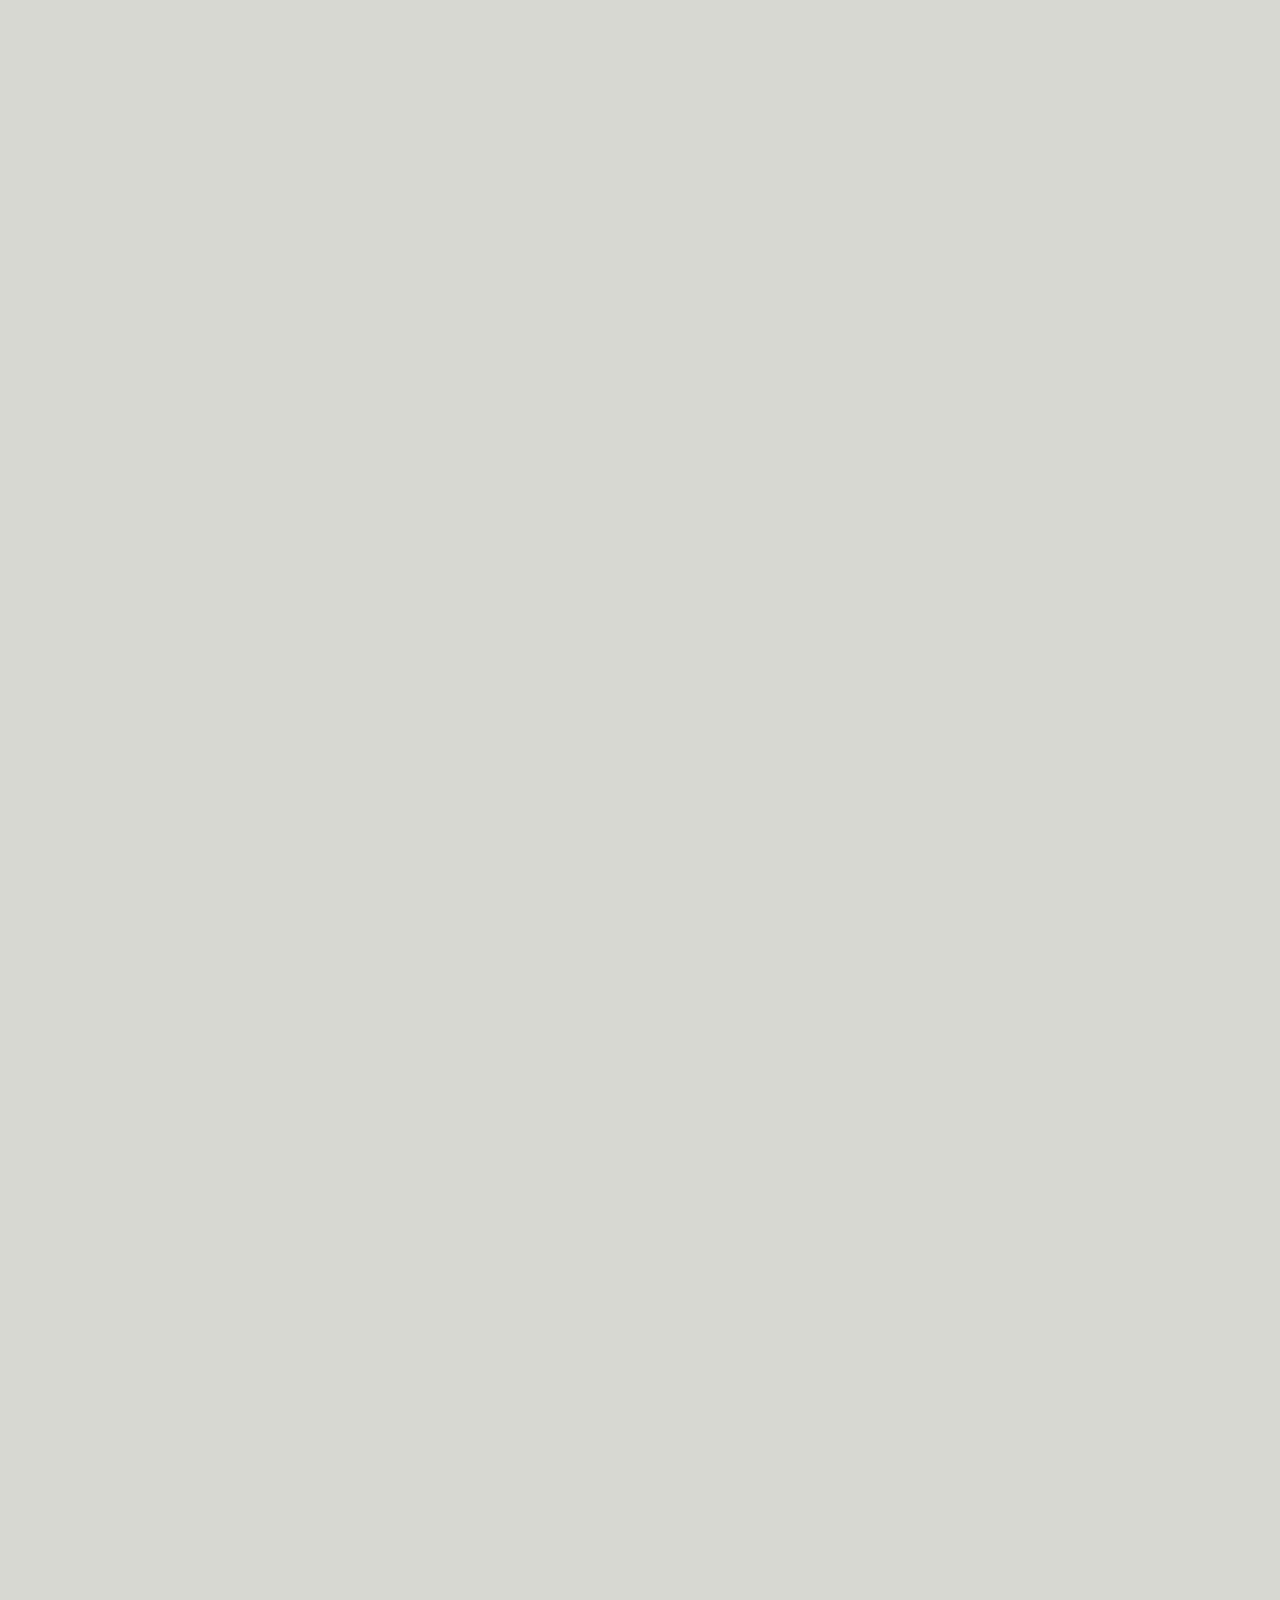
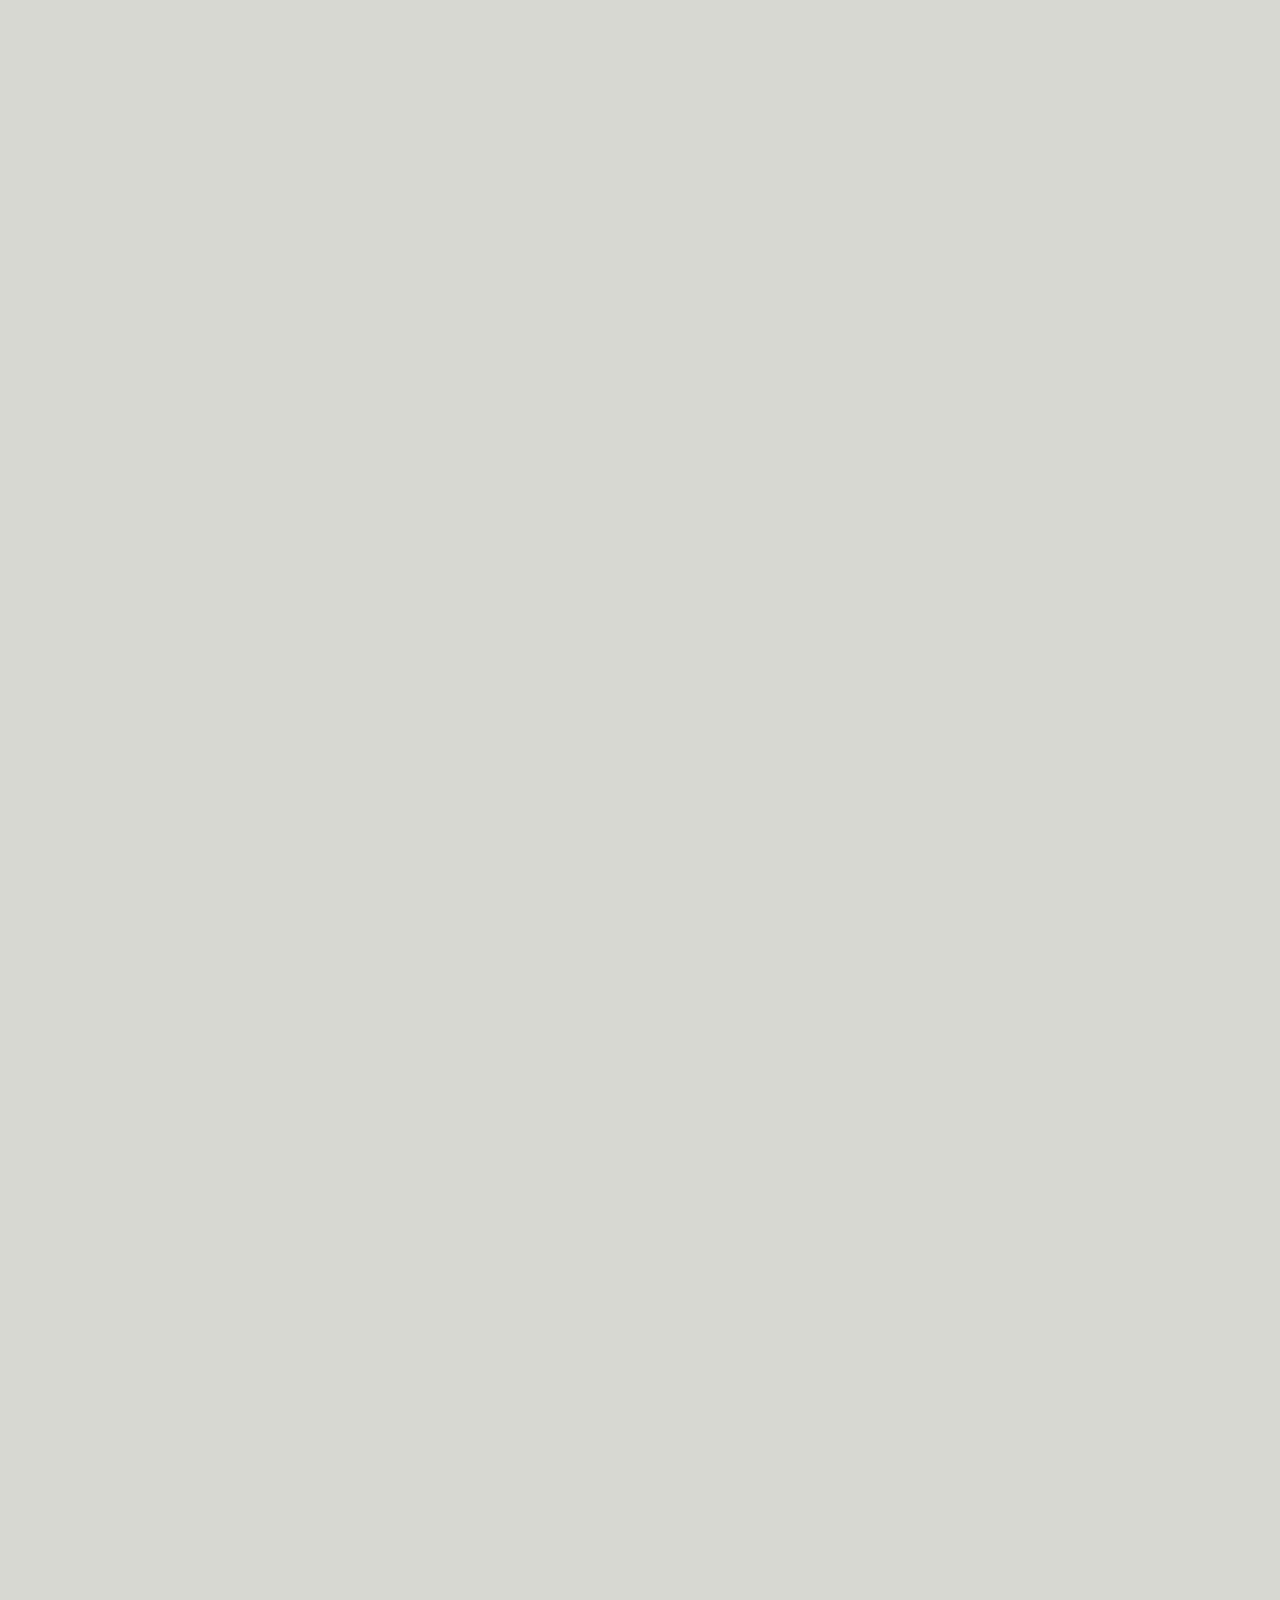
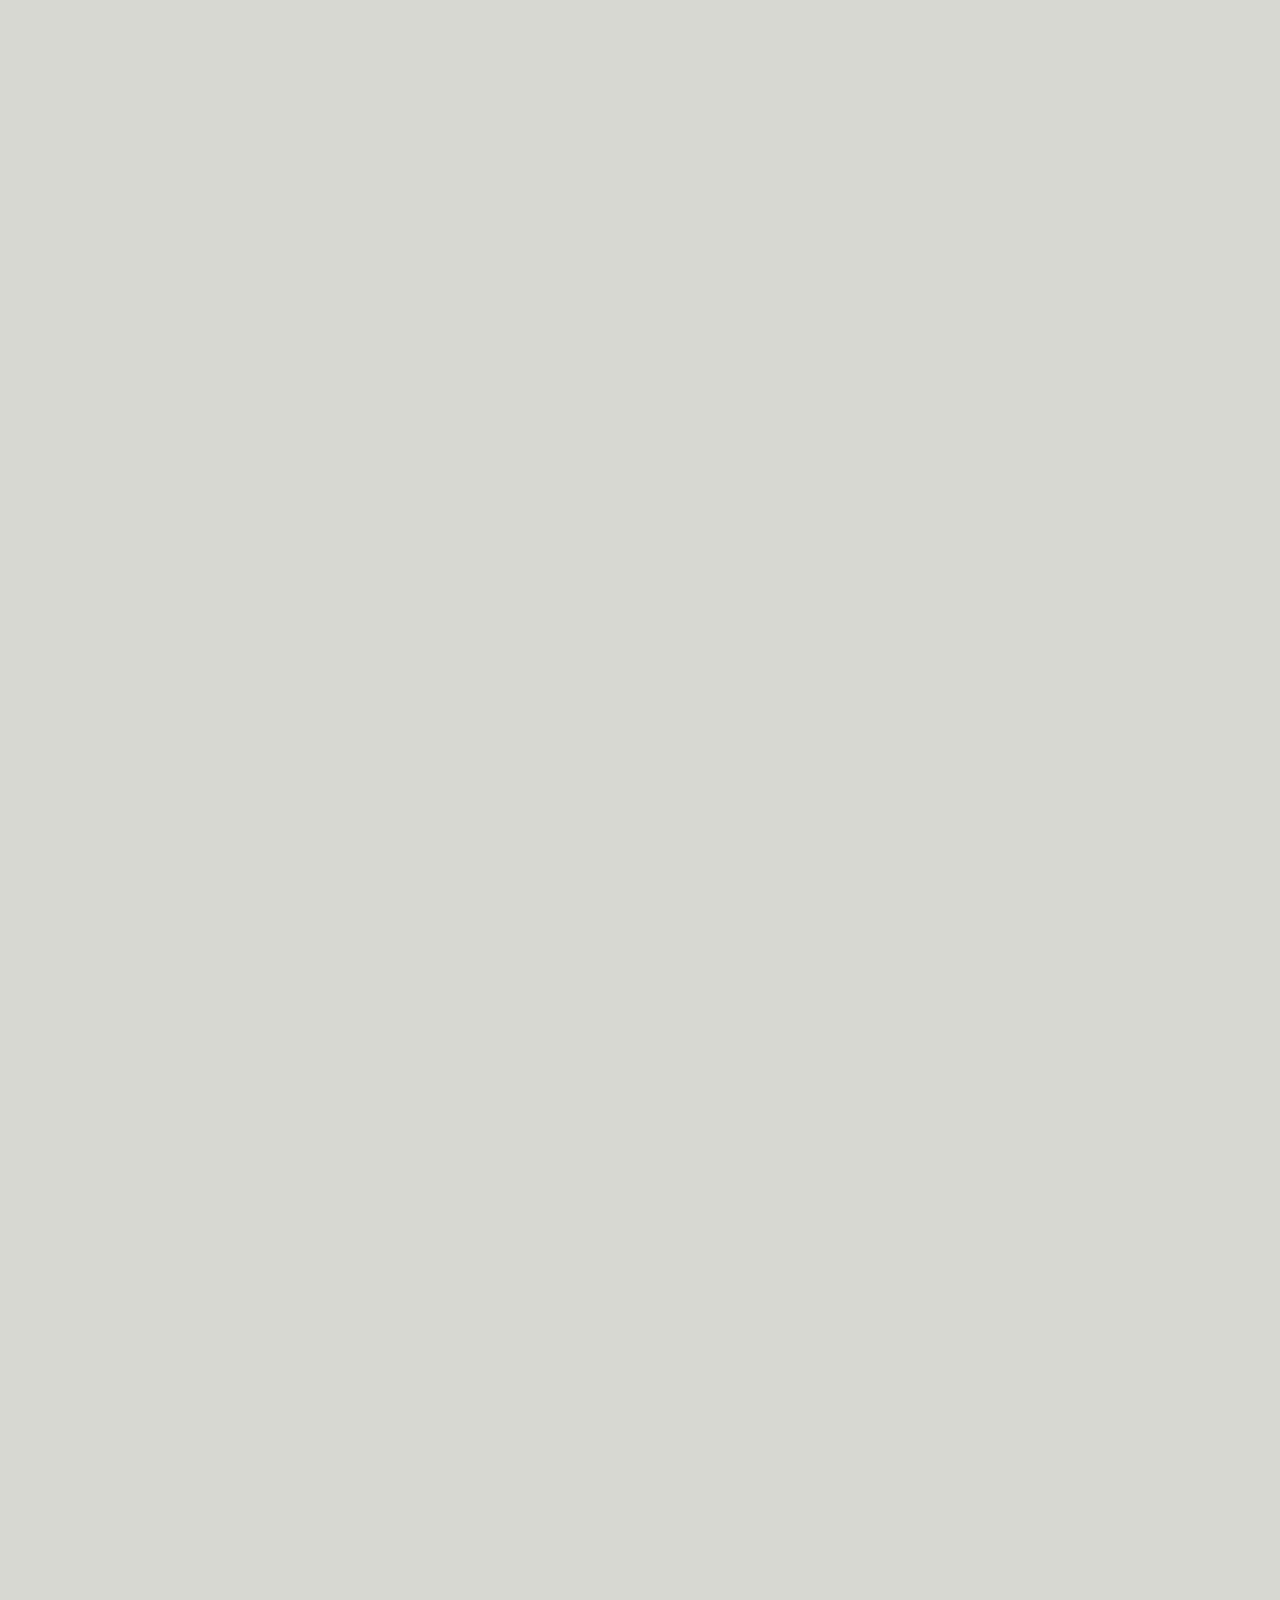
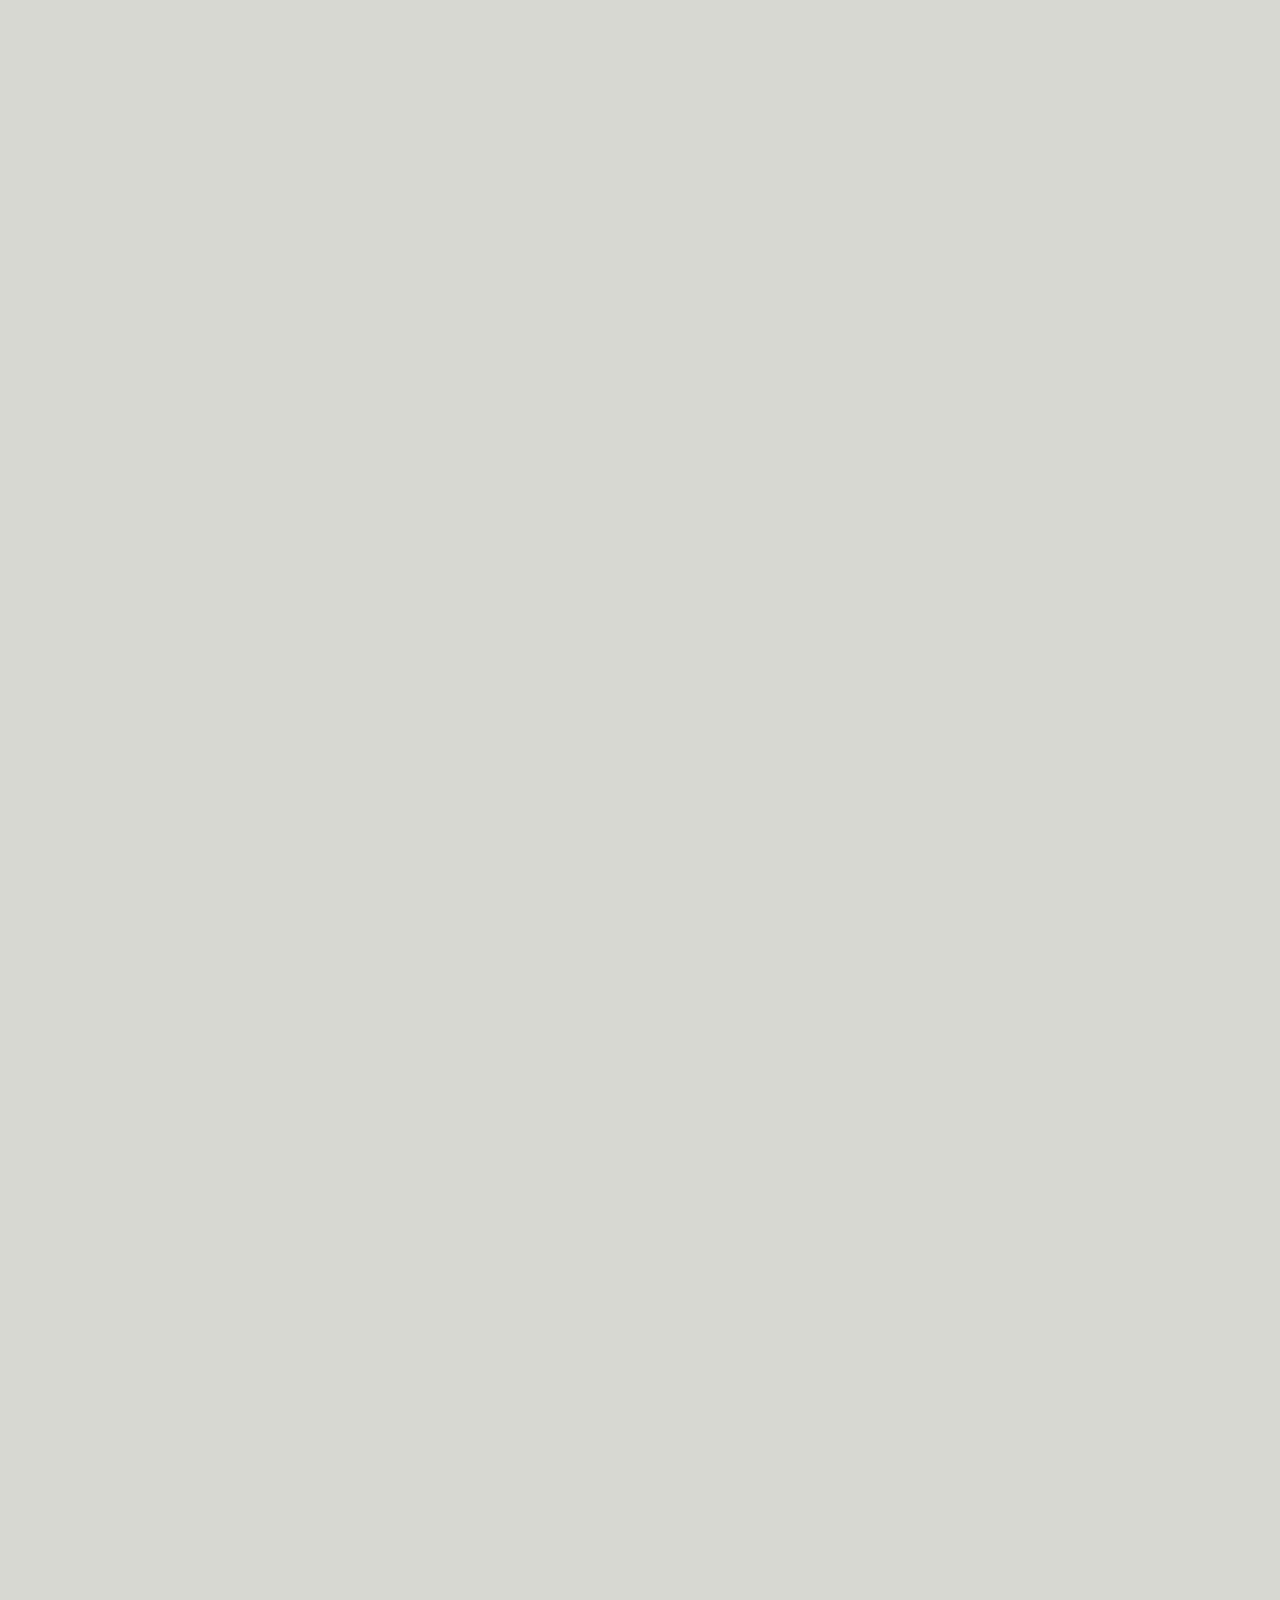
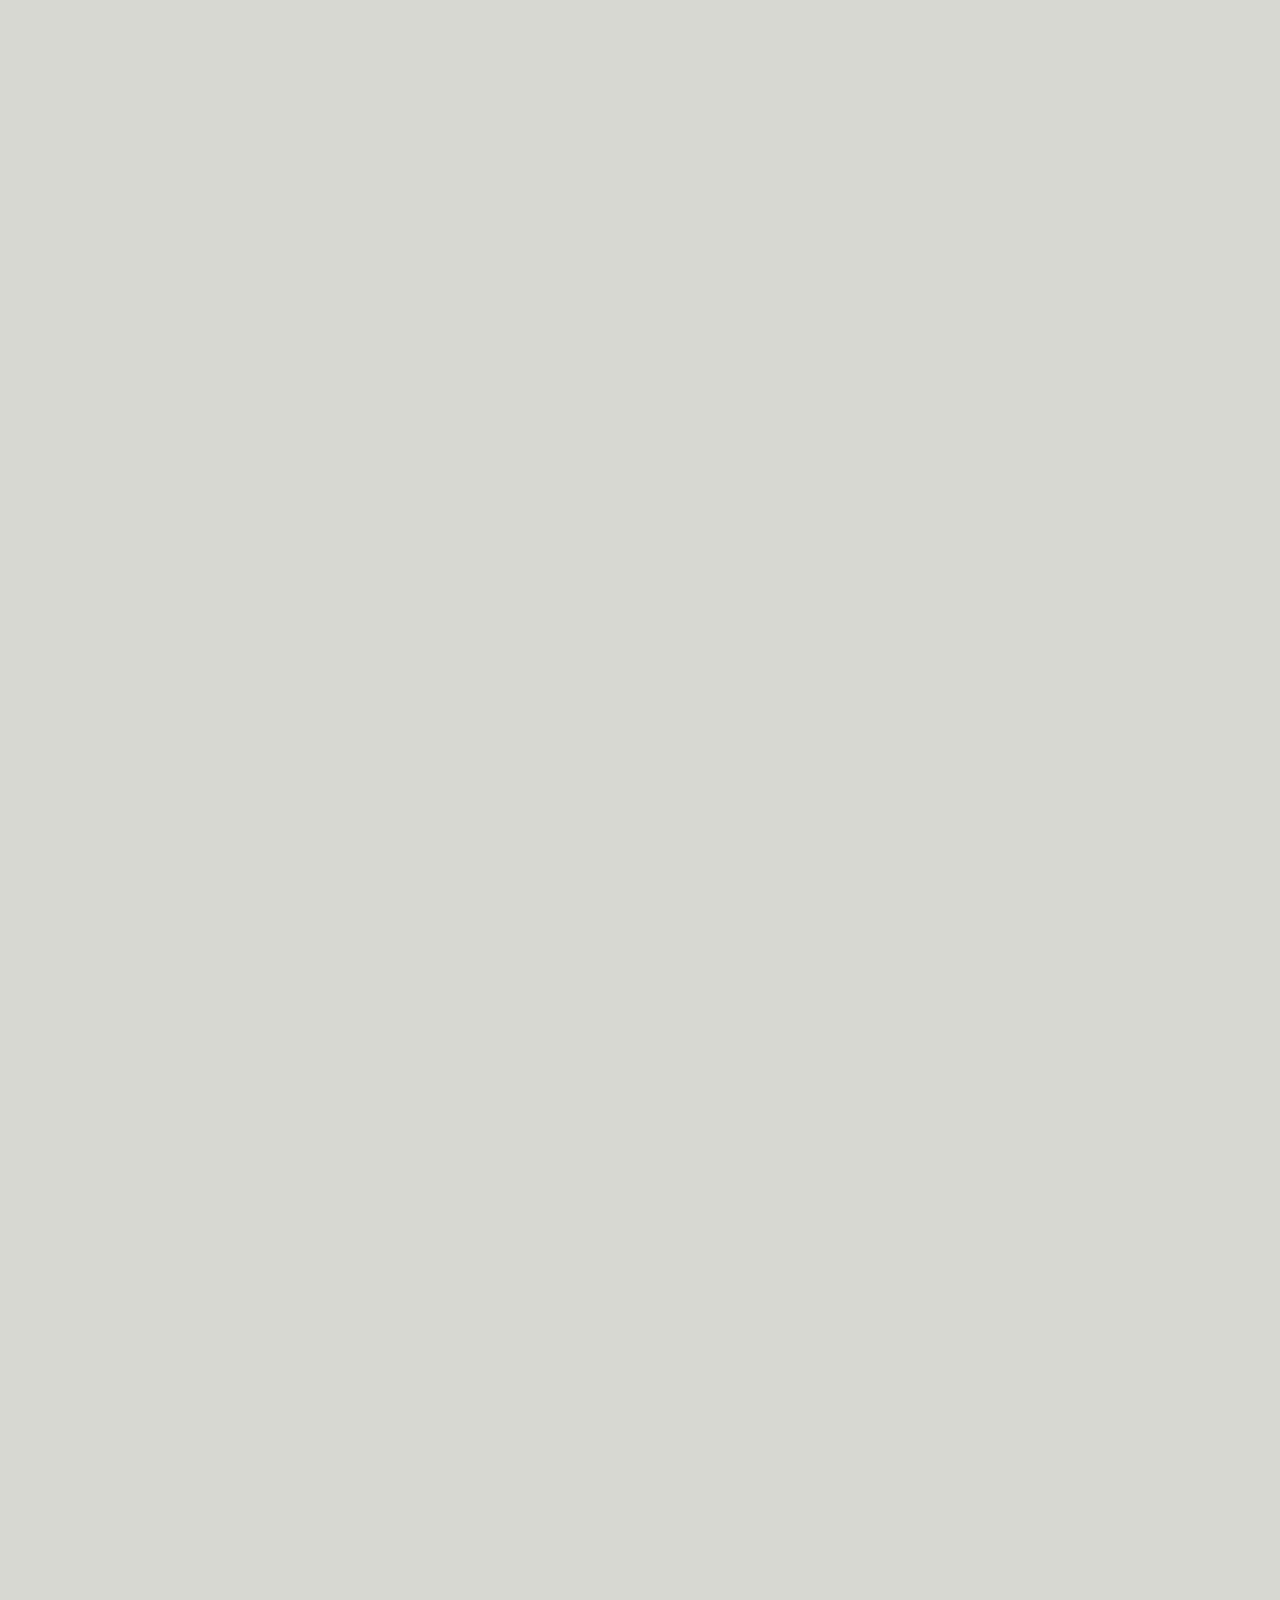
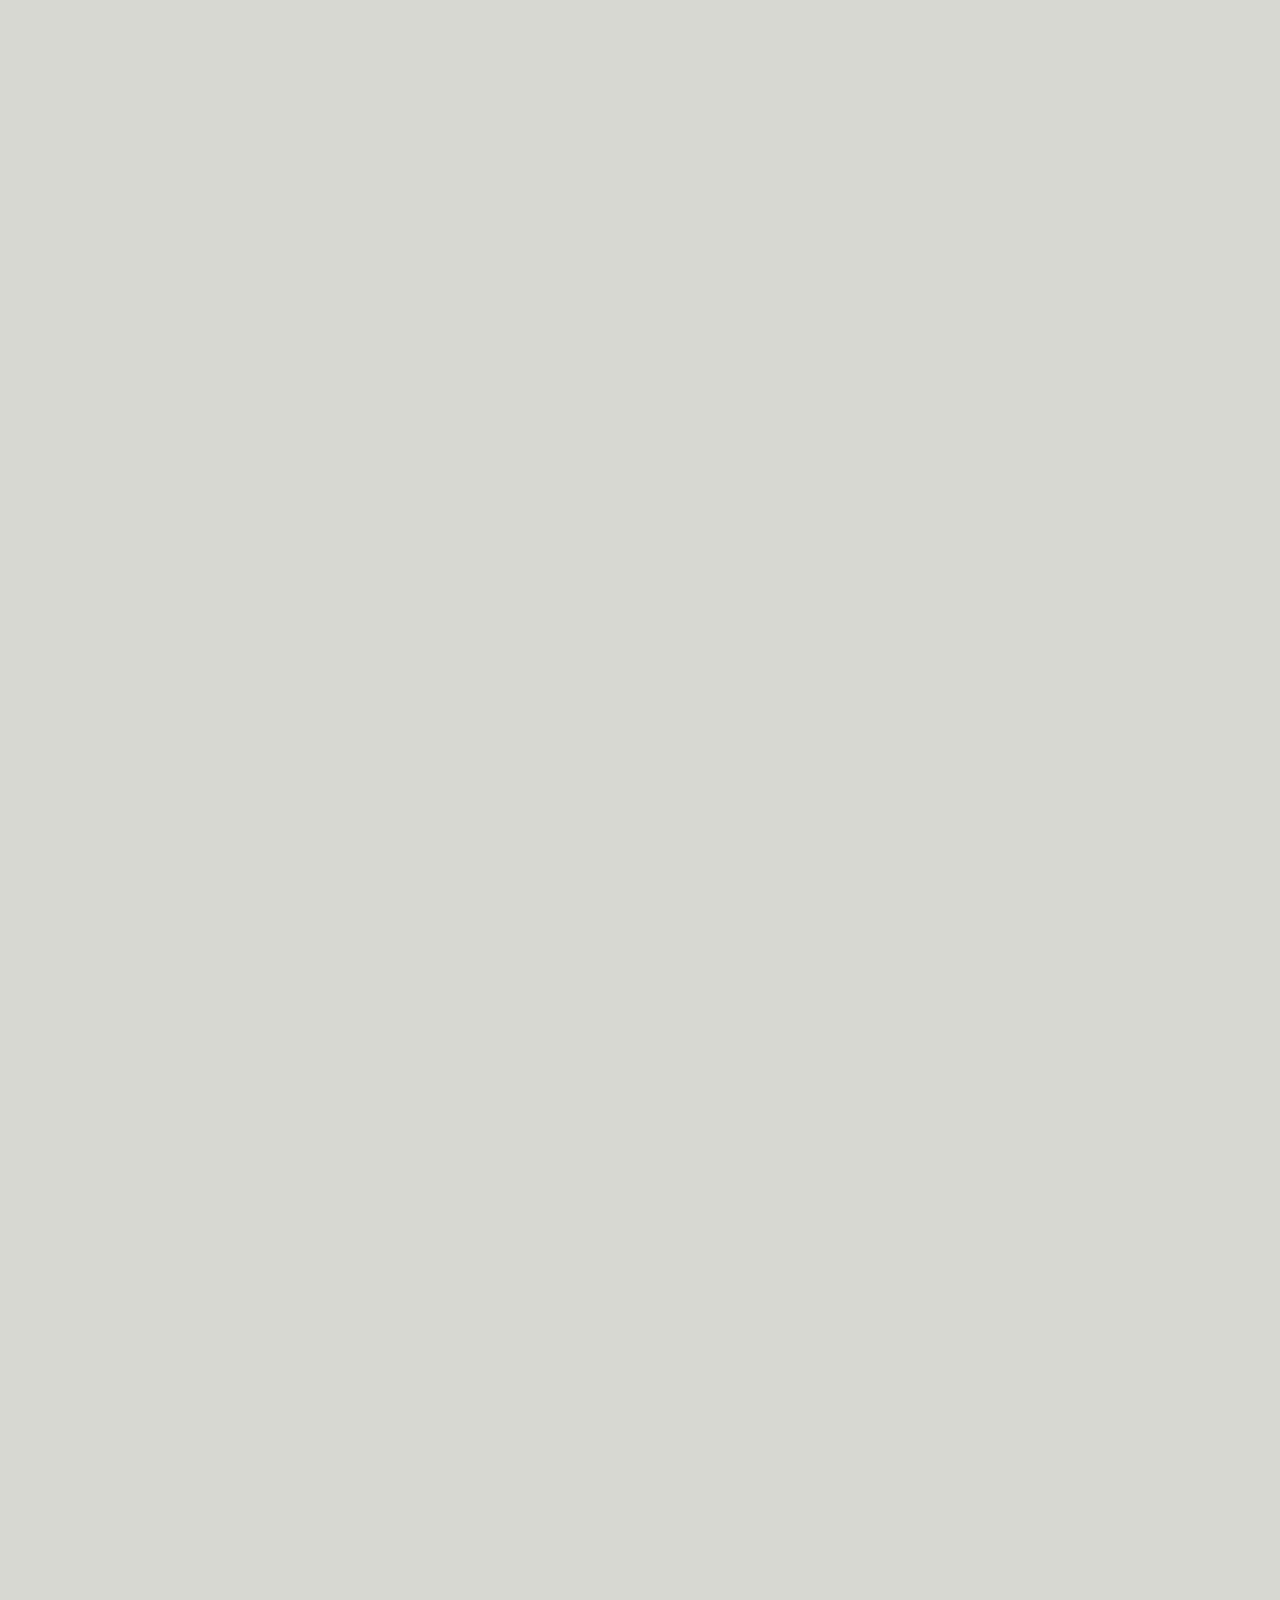
==== commit 994fbc3e: "reformat title page, and resulting changes" ====
--- a/Approaches_to_Assay_Processing_Package_Validation.html
+++ b/Approaches_to_Assay_Processing_Package_Validation.html
@@ -23,7 +23,7 @@
 <div class="slide_master_wrapper">
   <div class="slide_master">
     <div>
-      <div class="slide_container fit_content" style="font-family: &#39;Darker Grotesque&#39;,Arial;&#10;    font-size: 40px;&#10;    font-weight: 300;&#10;    background-image: url(img/rstudio_conf_background.png);&#10;    background-repeat: no-repeat;&#10;    background-size: cover;">
+      <div class="slide_container fit_content" style="font-family: &#39;Darker Grotesque&#39;,Arial;&#10;    font-size: 40px;&#10;    font-weight: 300;&#10;    background-image: url(img/rstudio_conf_background.png);&#10;    background-repeat: no-repeat;&#10;    background-size: cover;&#10;    background-position: center;">
         <div class="title_slide generic" style="visibility:visible;">
           <div class="slide_title_container" style="text-align:center;">
             <h1 class="title_text" style="z-index:1000;">
@@ -32,13 +32,12 @@
             <p class="subtitle_text">Ellis Hughes</p>
             <p class="subtitle_text"><p class='subtitle_text'><i href = 'https://twitter.com/ellis_hughes' style = 'text-decoration: none; color: white' class='fa fa-twitter'></i> @ellis_hughes</p></p>
             <p class="subtitle_text">Fred Hutch Cancer Research Center - SCHARP - VISC</p>
-            <p class="subtitle_text">rstudio::conf(2020L)</p>
-          </div>
-        </div>
-      </div>
-    </div>
-    <div>
-      <div class="slide_container" style="font-size: 50px;">
+          </div>
+        </div>
+      </div>
+    </div>
+    <div>
+      <div class="slide_container" style="font-size: 50px;margin-top:100px;">
         <div class="multi_panel generic" style="visibility:hidden;">
           <div class="multi_panel_title_box title_box"></div>
           <div class="panel" style="width:1200px">
@@ -52,7 +51,7 @@
       </div>
     </div>
     <div>
-      <div class="slide_container" style="font-size: 50px;">
+      <div class="slide_container" style="font-size: 50px;margin-top:100px;">
         <div class="multi_panel generic" style="visibility:hidden;">
           <div class="panel" style="margin-top: 100px">
             <div class="center_content">
@@ -68,29 +67,29 @@
       </div>
     </div>
     <div>
-      <div class="slide_container" style="font-size: 50px;">
-        <div class="multi_panel generic" style="visibility:hidden;">
-          <div class="panel" style="width: 1000px; margin-top: 100px;font-size:70px;">
-            <div class="center_content">
-              <div style="margin:auto"><p>Required for FDA submission<br><span style="color:orange">21 CFR 11</span><br>General Principles of Software Validation (FDA 2002)</p></div>
-            </div>
-          </div>
-        </div>
-      </div>
-    </div>
-    <div>
-      <div class="slide_container" style="font-size: 50px;">
-        <div class="multi_panel generic" style="visibility:hidden;">
-          <div class="panel" style="margin-top: 100px;">
-            <div class="center_content">
-              <div style="margin:auto"><p>Improved Quality and Safety</p><p>Creates Faster Results</p><p>Promotes Trust</p></div>
-            </div>
-          </div>
-        </div>
-      </div>
-    </div>
-    <div>
-      <div class="slide_container" style="font-size: 50px;">
+      <div class="slide_container" style="font-size: 50px;margin-top:100px;">
+        <div class="multi_panel generic" style="visibility:hidden;">
+          <div class="panel" style="width: 1000px; margin-top: 100px;font-size:60px;">
+            <div class="center_content">
+              <div style="margin-top:50px"><p>Required for FDA submission<br><span style="color:orange">21 CFR 11</span><br>General Principles of Software Validation (FDA 2002)</p></div>
+            </div>
+          </div>
+        </div>
+      </div>
+    </div>
+    <div>
+      <div class="slide_container" style="font-size: 50px;margin-top:100px;">
+        <div class="multi_panel generic" style="visibility:hidden;">
+          <div class="panel" style="margin-top: 100px;font-size:60px;">
+            <div class="center_content">
+              <div style="margin-top:50px"><p>Improved Quality and Safety</p><p>Results in Faster Processing</p><p>Promotes Trust</p></div>
+            </div>
+          </div>
+        </div>
+      </div>
+    </div>
+    <div>
+      <div class="slide_container" style="font-size: 50px;margin-top:100px;">
         <div class="multi_panel generic" style="visibility:hidden;">
           <div class="panel">
             <div class="center_content">
@@ -121,7 +120,7 @@
               </h1>
             </div>
           </div>
-          <div class="panel" style="margin-top: 100px; font-size: 50px"><p style="font-size: 60px">
+          <div class="panel" style="margin-top: 200px; font-size: 50px"><p style="font-size: 60px">
 Validation can be a high bar
 </p><ul>
 <li>Labor-hours</li>
@@ -137,7 +136,10 @@
             <div class="center_content">
               <div style="margin: auto; height: 130%;">
                 <img src="img/jim_carrey_file.gif" style="height:100%"/>
-                <p style="font-size:10px;color:grey">https://media1.tenor.com/images/3267a92e265348c0cc435a7989d65e23/tenor.gif</p>
+                <div style="bottom:0px;position:absolute">
+                  <p style="font-size:20px;color:grey;margin-bottom:0px">Tom Shadyac, et al. BRUCE ALMIGHTY. USA, 2003.</p>
+                  <p style="font-size:20px;color:grey">https://media1.tenor.com/images/3267a92e265348c0cc435a7989d65e23/tenor.gif</p>
+                </div>
               </div>
             </div>
           </div>
@@ -217,7 +219,10 @@
             <div class="center_content">
               <div style="margin: auto; height: 130%;">
                 <img src="img/mario_game_over.gif" style="height:100%"/>
-                <p style="font-size:10px;color:grey">https://thumbs.gfycat.com/EarnestGiganticDorado-mobile.mp4</p>
+                <div style="bottom:0px;position:absolute">
+                  <p style="font-size:20px;color:grey; margin-bottom:0px">Super Mario Bros., Nintendo, 1985, NES</p>
+                  <p style="font-size:20px;color:grey">source: https://gfycat.com/earnestgiganticdorado</p>
+                </div>
               </div>
             </div>
           </div>
@@ -257,7 +262,10 @@
             <div class="center_content">
               <div style="margin:auto;">
                 <img src="img/step_brothers_best_friends.webp" style="height:450px; margin:auto;"/>
-                <p style="font-size:10px;color:grey">https://bethgittings.tumblr.com/post/34641171446</p>
+                <div style="bottom:0px;position:absolute">
+                  <p style="font-size:20px;color:grey;margin-bottom:0px;">Adam Mckay, et al. STEP BROTHERS . USA, 2008.</p>
+                  <p style="font-size:20px;color:grey">https://bethgittings.tumblr.com/post/34641171446</p>
+                </div>
               </div>
             </div>
           </div>
@@ -287,7 +295,7 @@
       </div>
     </div>
     <div>
-      <div class="slide_container fit_content">
+      <div class="slide_container fit_content" style="margin-top:50px">
         <div class="single_panel generic" style="visibility:hidden;">
           <div class="single_panel_title_box title_box">
             <div class="slide_title">
@@ -406,12 +414,12 @@
       </div>
     </div>
     <div>
-      <div class="slide_container fit_content" style="width:600px;">
+      <div class="slide_container fit_content" style="width:600px; margin-top: 50px;">
         <div class="single_panel generic" style="visibility:hidden;">
           <div class="single_panel_title_box title_box">
             <div class="slide_title">
               <h1>
-                <div style="width:500px">Validation</div>
+                <div style="width:500px">Package Validation</div>
               </h1>
             </div>
           </div>
@@ -431,7 +439,7 @@
               </h1>
             </div>
           </div>
-          <div class="panel" style="width: 600px">
+          <div class="panel" style="width: 800px">
             <div class="center_content">
               <pre style="margin: auto;width:400px">
                 <code class="language-dir">
@@ -458,9 +466,10 @@
               </h1>
             </div>
           </div>
-          <div class="panel" style="font-size: 45px; margin-top: 70px;"><p>What are the requirements of the package?</p><ul>
+          <div class="panel" style="font-size: 45px; margin-top: 120px;"><p>What are the requirements of the package?</p><ul>
 <li>What will the package do?</li>
 <li>What are the expected ouputs?</li>
+<li>What are the high level steps that need to be followed?</li>
 </ul></div>
         </div>
       </div>
@@ -469,7 +478,7 @@
       <div class="slide_container">
         <div class="multi_panel generic" style="visibility:hidden;">
           <div class="panel" style="font-size: 40px; margin-top: 150px;"><pre><code>- My RStudio::Conf presentation will 
-  - The contents will cover an approach to validation
+  - The contents will cover my teams approach to validation
   - Be 15-20 minutes long
   - Be entertaining 
 </code></pre></div>
@@ -479,58 +488,29 @@
     <div>
       <div class="slide_container">
         <div class="multi_panel generic" style="visibility:hidden;">
-          <div class="panel" style="font-size: 40px; width: ">
-            <div>
-              <p>Assess current state</p><p>Processes and Agreements already in place</p><p>Consult Subject Matter Experts</p>
-              <div>
-                <img src="img/Herc_current_state.webp" style="height:400px;"/>
-                <p style="font-size: 10px; color: grey;">https://66.media.tumblr.com/91ad717cd3585e96f22705abe72e6f4b/tumblr_osvrktrJDd1qe6vjyo1_500.gifv</p>
-              </div>
-            </div>
-          </div>
-        </div>
-      </div>
-    </div>
-    <div>
-      <div class="slide_container">
-        <div class="multi_panel generic" style="visibility:hidden;">
-          <div class="panel" style="font-size: 40px;">
-            <div>
-              <p>Detail the goals of the project</p><p>Set success criteria</p>
-              <div style="margin-top:130px;">
-                <img src="img/hercules_im_a_hero.gif" style="height:400px;"/>
-                <p style="font-size: 10px; color: grey;">https://66.media.tumblr.com/62aa49e2504ed9d1af0253a10ceae0de/tumblr_o2agxpicGU1ub6o1yo1_500.gifv</p>
-              </div>
-            </div>
-          </div>
-        </div>
-      </div>
-    </div>
-    <div>
-      <div class="slide_container">
-        <div class="multi_panel generic" style="visibility:hidden;">
-          <div class="panel" style="font-size: 40px;"><div id="r_ecording-specifications" class="section level2">
-<h2>R_ecording specifications</h2>
-<p>Record Specifications in Rmarkdown</p>
-<ul>
+          <div class="panel" style="font-size: 50px;"><p style="font-size:60px;margin-bottom: 10px;">
+Recording specifications
+</p><p style="margin-bottom: 0px;">
+Record Specifications in Rmarkdown
+</p><ul>
 <li>1 file per specification</li>
 <li>Number specifications and details</li>
 </ul>
-<p>Augment Rmarkdown with Roxygen</p>
-<ul>
+<p style="margin-bottom: 0px;">
+Augment Rmarkdown with Roxygen
+</p><ul>
 <li>Specification Title</li>
-<li>Record who and when</li>
-</ul>
-</div></div>
-        </div>
-      </div>
-    </div>
-    <div>
-      <div class="slide_container">
-        <div class="multi_panel generic" style="visibility:hidden;">
-          <div class="panel" style="font-size: 40px;"><div id="example" class="section level2">
-<h2>Example</h2>
-<pre class="r"><code>#' @title Specifications For RStudio Conf 2020 Success
+<li>Document who and when</li>
+</ul></div>
+        </div>
+      </div>
+    </div>
+    <div>
+      <div class="slide_container">
+        <div class="multi_panel generic" style="visibility:hidden;">
+          <div class="panel" style="font-size: 40px;">
+            <div class="center_content">
+              <div style="margin:auto"><pre class="r"><code>#' @title Specifications For RStudio Conf 2020 Success
 #' @section Last updated by:
 #' Ellis Hughes
 #' @section Last update date:
@@ -538,27 +518,36 @@
 
 + _Specifications_
   + 1.1 Presentation must explain validation procedure.
-  + 1.2 Inform and document each step necessary for success.
-  + 1.3 Be entertaining by causing at least 3 people to laugh.
-  + 1.4 (Optional) Fame and Glamour and start branded accessories chain.</code></pre>
-</div></div>
-        </div>
-      </div>
-    </div>
-    <div>
-      <div class="slide_container">
-        <div class="multi_panel generic" style="visibility:hidden;">
-          <div class="panel" style="font-size: 40px;"><div id="modular-specifications" class="section level2">
-<h2>Modular Specifications</h2>
-<ul>
-<li>Easily shift and update</li>
-<li>De-couple Specifications</li>
-</ul>
-<pre><code>-- vignettes
+  + 1.2 Presentation will be between 15-20 minutes long
+  + 1.3 Be entertaining, sucess measures by causing at least 3 people to laugh.
+  + 1.4 (Optional) Fame and Glamour and start branded accessories chain.</code></pre></div>
+            </div>
+          </div>
+        </div>
+      </div>
+    </div>
+    <div>
+      <div class="slide_container">
+        <div class="multi_panel generic" style="visibility:hidden;">
+          <div class="panel" style="font-size: 50px; margin-top: 100px;"><p>Quickly update</p><ul>
+<li>Specifications</li>
+<li>Ownership</li>
+</ul>
+<p>Close proximity to the task</p><p>De-couple Specifications</p></div>
+        </div>
+      </div>
+    </div>
+    <div>
+      <div class="slide_container">
+        <div class="multi_panel generic" style="visibility:hidden;">
+          <div class="panel" style="font-size: 50px;">
+            <div class="center_content">
+              <div style="margin:auto"><pre><code>-- vignettes
        |__Validation
          |__Specifications
-           |__specification_001.Rmd</code></pre>
-</div></div>
+           |__specification_001.Rmd</code></pre></div>
+            </div>
+          </div>
         </div>
       </div>
     </div>
@@ -579,11 +568,14 @@
     <div>
       <div class="slide_container">
         <div class="multi_panel generic" style="visibility:hidden;">
-          <div class="panel">
+          <div class="panel" style="margin-top: 50px;">
             <div class="center_content">
               <div style="margin:auto;">
                 <img src="img/I_dont_need_help.gif" style="height:500px"/>
-                <p style="font-size:10px;color:grey">https://imgur.com/gallery/QC6Nllw</p>
+                <div style="bottom:0px;position:absolute">
+                  <p style="font-size:20px;color:grey;margin-bottom:0px;">Queen - I Want To Break Free, 1984</p>
+                  <p style="font-size:20px;color:grey">https://imgur.com/gallery/QC6Nllw</p>
+                </div>
               </div>
             </div>
           </div>
@@ -604,36 +596,15 @@
     <div>
       <div class="slide_container">
         <div class="multi_panel generic" style="visibility:hidden;">
-          <div class="panel" style="width:1100px;font-size: 40px"><div id="roxygenize" class="section level2">
-<h2>Roxygenize</h2>
-<div style="display: flex;vertical-align: top;">
-<div style="display:inline-block; color: grey">
-<ul>
-<li>Standard Roxygen Documentation
-<ul>
-<li><span class="citation">@title</span></li>
-<li><span class="citation">@description</span></li>
-<li><span class="citation">@param</span></li>
-<li><span class="citation">@output</span></li>
-<li><span class="citation">@examples</span></li>
+          <div class="panel" style="margin-top: 100px; font-size: 50px;"><p>Documenting code ownership</p><ul>
+<li>External resource
+<ul>
+<li>excel, word, smartsheet</li>
 </ul>
 </li>
-</ul>
-</div>
-<div style="display:inline-block;">
-<ul>
-<li>‘Unique’ Validation tags
-<ul>
-<li>
-<span class="citation">@section</span> Last updated by:</li>
-<li>
-<span class="citation">@section</span> Last updated date</li>
-</ul>
-</li>
-</ul>
-</div>
-</div>
-</div></div>
+<li>After the fact</li>
+<li>Cumbersome</li>
+</ul></div>
         </div>
       </div>
     </div>
@@ -648,7 +619,7 @@
 #' @example
 #' joke('To the person who stole my presentation -','I hope you do not Excel.')
 #'      
-#' @section Last Eed by:
+#' @section Last Edited by:
 #' Ellis Hughes
 #' @section Last updated date:
 #' 2020/01/29
@@ -673,7 +644,7 @@
 #' @example
 #' joke('To the person who stole my presentation -','I hope you do not Excel.')
 #'      
-#' @section Last Eed by:
+#' @section Last Edited by:
 #' Not Ellis Hughes
 #' @section Last updated date:
 #' 2020/01/30
@@ -689,31 +660,18 @@
     <div>
       <div class="slide_container">
         <div class="multi_panel generic" style="visibility:hidden;">
-          <div class="panel" style="font-size: 40px"><div id="unit-tests" class="section level2">
-<h2>Unit Tests</h2>
-<ul>
-<li>As the function author, does it behave as you expect</li>
-<li>Protection from accidental changes</li>
-</ul>
-<p><img src="[data-uri]" style="height:200px;margin:auto"></p>
-</div></div>
-        </div>
-      </div>
-    </div>
-    <div>
-      <div class="slide_container">
-        <div class="multi_panel generic" style="visibility:hidden;">
-          <div class="panel" style="font-size: 40px"><div id="modular-functions-documentation-and-tests" class="section level2">
-<h2>Modular Functions, Documentation and Tests</h2>
-<pre><code>-- R
+          <div class="panel">
+            <div class="center_content">
+              <div style="font-size: 40px;margin:auto"><pre><code>-- R
   |__jokes.R
 -- man
   |__joke.Rd
 -- tests
   |__testthat.R
   |__testthat
-      |__test_joke.R</code></pre>
-</div></div>
+      |__test_joke.R</code></pre></div>
+            </div>
+          </div>
         </div>
       </div>
     </div>
@@ -727,11 +685,13 @@
               </h1>
             </div>
           </div>
-          <div class="panel" style="margin-top: 100px;font-size: 50px">
+          <div class="panel" style="margin-top: 150px;font-size: 50px">
             <div><p>Draw connections between specifications and functions</p></div>
             <div>
-              <img src="img/How-to-find-innovation.jpg" style="height:400px;"/>
-              <p style="font-size: 10px; color: grey;">https://nc3t.com/wp-content/uploads/2014/10/How-to-find-innovation.jpg</p>
+              <img src="img/How-to-find-innovation.jpg" style="height:400px;margin:auto"/>
+              <div style="bottom:0px;position:absolute">
+                <p style="font-size:20px;color:grey">Source: https://nc3t.com/wp-content/uploads/2014/10/How-to-find-innovation.jpg</p>
+              </div>
             </div>
           </div>
         </div>
@@ -754,6 +714,7 @@
           <div class="panel" style="font-size: 40px;"><div id="how-to-document-test-cases" class="section level2">
 <h2>How to Document Test Cases</h2>
 <ul>
+<li>Record which Specifications are being met</li>
 <li>Specify the required data</li>
 <li>Record the steps needed without writing the code</li>
 <li>Detail the expectations that need to be tested and how</li>
@@ -765,44 +726,16 @@
     <div>
       <div class="slide_container">
         <div class="multi_panel generic" style="visibility:hidden;">
-          <div class="panel">
-            <div class="center_content">
-              <div style="margin:auto;">
-                <img src="img/owl_how_to_2.jpg" style="height:450px; margin:auto;"/>
-                <p style="font-size:10px;color:grey">https://thevirtualinstructor.com/blog/wp-content/uploads/2019/01/how-step-by-step-drawing-tutorials-can-lead-you-astray.jpg</p>
-              </div>
-            </div>
-          </div>
-        </div>
-      </div>
-    </div>
-    <div>
-      <div class="slide_container">
-        <div class="multi_panel generic" style="visibility:hidden;">
-          <div class="panel">
-            <div class="center_content">
-              <div style="margin:auto;">
-                <img src="img/owl_how_to_good.jpg" style="height:450px; margin:auto;"/>
-                <p style="font-size:10px;color:grey">https://thegraphicsfairy.com/wp-content/uploads/blogger/-D9oAqKr5JNU/TYocayndzhI/AAAAAAAALY8/T9igMEmEnII/s1600/draw-owls-gfairysm.jpg</p>
-              </div>
-            </div>
-          </div>
-        </div>
-      </div>
-    </div>
-    <div>
-      <div class="slide_container">
-        <div class="multi_panel generic" style="visibility:hidden;">
           <div class="panel" style="font-size: 40px;"><div id="documenting-test-cases" class="section level2">
 <h2>Documenting Test Cases</h2>
-<p>Record Specifications in Rmarkdown</p>
+<p>Record Test Cases in Rmarkdown</p>
 <ul>
 <li>1 file per Set of Test Cases</li>
-<li>Number Test Cases and Specifications</li>
+<li>Number Test Cases</li>
 </ul>
 <p>Augment Rmarkdown with Roxygen</p>
 <ul>
-<li>Specification Title</li>
+<li>Test Case Title</li>
 <li>Record who and when</li>
 </ul>
 </div></div>
@@ -822,12 +755,13 @@
 
 + Setup: Create RStudio::Conf 2020 Presentation 
   
-+ T 1.1 Test that specifications 1.2, 1.2, and 1.3 are met by practicing presentation on unsuspecting co-workers
++ T 1.1 Test that specifications 1.1, 1.2, and 1.3 are met by practicing presentation on unsuspecting co-workers
 
   - Present to a captive audience of coworkers and later your significant other
-  +  T 1.1.1 Test that the presentation was informative by asking what your audience learned.
-  +  T 1.1.2 Test that you were entertaining by counting the amount of chuckles (&gt;3)
-      + T 1.1.2.1 Alternatively, groans from your significant other at your jokes (&gt;4)</code></pre></div>
+  + T 1.1.1 Test that the presentation was informative by asking what your audience learned.
+  + T 1.1.2 Time the presentation and make sure it was between 15 and 20 minutes.
+  + T 1.1.3 Test that you were entertaining by counting the amount of chuckles (&gt;3)
+      + T 1.1.3.1 Alternatively, eye-rolls from your significant other (&gt;4)</code></pre></div>
         </div>
       </div>
     </div>
@@ -859,16 +793,16 @@
               </h1>
             </div>
           </div>
-          <div class="panel" style="margin-top:100px; font-size: 50px;"><p>Implement Test Cases</p><p>Record results</p><p>Third Party</p></div>
-        </div>
-      </div>
-    </div>
-    <div>
-      <div class="slide_container">
-        <div class="multi_panel generic" style="visibility:hidden;">
-          <div class="panel" style="font-size: 40px;"><div id="benefits" class="section level2">
-<h2>Benefits</h2>
-<ul>
+          <div class="panel" style="margin-top:150px; font-size: 50px;"><p>Implement Test Cases</p><p>Record results</p><p>Third Party</p></div>
+        </div>
+      </div>
+    </div>
+    <div>
+      <div class="slide_container">
+        <div class="multi_panel generic" style="visibility:hidden;">
+          <div class="panel" style="font-size: 50px;margin-top: 150px;"><p style="font-size:60px">
+Benefits
+</p><ul>
 <li>Resolves interpretation errors
 <ul>
 <li>documentation</li>
@@ -876,21 +810,20 @@
 </ul>
 </li>
 <li>Identify improvements</li>
-</ul>
-</div></div>
-        </div>
-      </div>
-    </div>
-    <div>
-      <div class="slide_container">
-        <div class="multi_panel generic" style="visibility:hidden;">
-          <div class="panel" style="width: 500px;font-size: 40px;"><div id="approach" class="section level2">
-<h2>Approach</h2>
-<br><br><div class="center_content">
+</ul></div>
+        </div>
+      </div>
+    </div>
+    <div>
+      <div class="slide_container">
+        <div class="multi_panel generic" style="visibility:hidden;">
+          <div class="panel" style="width: 500px;font-size: 60px;"><div class="center_content">
 <div style="margin:auto; width: 100%;">
+<p style="font-size:60px">
+Approach
+</p>
 <p><img src="[data-uri]" style="width: 49%;display:inline-block;"><img src="[data-uri]" style="width: 49%;display:inline-block;"></p>
 </div>
-</div>
 </div></div>
         </div>
       </div>
@@ -898,27 +831,7 @@
     <div>
       <div class="slide_container">
         <div class="multi_panel generic" style="visibility:hidden;">
-          <div class="panel" style="font-size: 40px;"><div id="documenting-test-code" class="section level2">
-<h2>Documenting Test Code</h2>
-<ul>
-<li>1 file per Set of Test Cases</li>
-<li>In the description of the test, record Test Case</li>
-</ul>
-<p>Augment Rmarkdown with Roxygen</p>
-<ul>
-<li>Specification Title</li>
-<li>Record who and when</li>
-</ul>
-</div></div>
-        </div>
-      </div>
-    </div>
-    <div>
-      <div class="slide_container">
-        <div class="multi_panel generic" style="visibility:hidden;">
-          <div class="panel"><div id="documentation" class="section level2">
-<h2>Documentation</h2>
-<pre class="r"><code>context('RStudio Conf 2020 Success')
+          <div class="panel"><pre class="r"><code>context('RStudio Conf 2020 Success')
 
 #' @title RStudio Conf 2020 Success 
 #' @section Last updated by: 
@@ -933,51 +846,64 @@
   expect_true(caused_laugher(joke_result))
   expect_true(embarrased_significant_other(joke_result))
   
-})</code></pre>
-</div></div>
-        </div>
-      </div>
-    </div>
-    <div>
-      <div class="slide_container">
-        <div class="multi_panel generic" style="visibility:hidden;">
-          <div class="panel" style="font-size: 40px;"><div id="testthat" class="section level2">
-<h2>testthat</h2>
-<ul>
+})</code></pre></div>
+        </div>
+      </div>
+    </div>
+    <div>
+      <div class="slide_container">
+        <div class="multi_panel generic" style="visibility:hidden;">
+          <div class="panel" style="font-size: 50px;margin-top: 150px;"><p style="font-size:60px">
+testthat
+</p><ul>
 <li>Familar framework</li>
 <li>Can run and developed interactively</li>
 <li>Automation</li>
-</ul>
-</div></div>
-        </div>
-      </div>
-    </div>
-    <div>
-      <div class="slide_container">
-        <div class="multi_panel generic" style="visibility:hidden;">
-          <div class="panel" style="font-size: 40px;"><div id="reporter-objects" class="section level1">
-<h1>Reporter Objects</h1>
-<ul>
+</ul></div>
+        </div>
+      </div>
+    </div>
+    <div>
+      <div class="slide_container">
+        <div class="multi_panel generic" style="visibility:hidden;">
+          <div class="panel" style="font-size: 50px;margin-top: 150px;"><p style="font-size:60px">
+Reporter Objects
+</p><ul>
 <li>Track each test and expectation</li>
 <li>Reports Success</li>
 <li>Records Failure mode</li>
 <li>Easily access contents</li>
-</ul>
-</div></div>
-        </div>
-      </div>
-    </div>
-    <div>
-      <div class="slide_container">
-        <div class="multi_panel generic" style="visibility:hidden;">
-          <div class="panel" style="font-size: 40px;"><p>Using a custom print function:</p><p><img src="[data-uri]" style="width: 700px"></p></div>
-        </div>
-      </div>
-    </div>
-    <div>
-      <div class="slide_container">
-        <div class="multi_panel generic" style="visibility:hidden;">
-          <div class="panel" style="font-size: 40px;"><div id="modular-test-code-documentation" class="section level2">
+</ul></div>
+        </div>
+      </div>
+    </div>
+    <div>
+      <div class="slide_container">
+        <div class="multi_panel generic" style="visibility:hidden;">
+          <div class="panel" style="font-size: 50px; margin-top:100px;"><pre class="r"><code>|  OK F W S | Context
+|   3       | RStudio Conf 2020 Success [3.2 s]
+
+-- Results ---------------------------------------
+Duration: 3.2 s
+
+OK:       3
+Failed:   0
+Warnings: 0
+Skipped:  0</code></pre></div>
+        </div>
+      </div>
+    </div>
+    <div>
+      <div class="slide_container">
+        <div class="multi_panel generic" style="visibility:hidden;">
+          <div class="panel" style="font-size: 50px; margin-top:150px;"><p>Using a custom print function the Reporter object<br><br></p><p><img src="[data-uri]" style="width: 700px; margin: auto"></p></div>
+        </div>
+      </div>
+    </div>
+    <div>
+      <div class="slide_container">
+        <div class="multi_panel generic" style="visibility:hidden;">
+          <div class="panel" style="font-size: 60px;"><div id="modular-test-code-documentation" class="section level2">
 <h2>Modular Test Code Documentation</h2>
 <ul>
 <li>Easily update Test Code and expectations</li>
@@ -1040,22 +966,8 @@
       <div class="slide_container">
         <div class="multi_panel generic" style="visibility:hidden;">
           <div class="panel">
-            <div class="center_content"><img src='img/captain_planet.gif' style = 'height:800px;margins:auto' /></div>
-          </div>
-        </div>
-      </div>
-    </div>
-    <div>
-      <div class="slide_container">
-        <div class="multi_panel generic" style="visibility:hidden;">
-          <div class="panel" style="font-size: 40px;"><div id="single-rmarkdown" class="section level1">
-<h1>Single Rmarkdown</h1>
-<ul>
-<li>gather all the information</li>
-<li>run all the tests</li>
-<li>Generate the Report</li>
-</ul>
-</div></div>
+            <div class="center_content"><img src='img/captain_planet.gif' style = 'height:800px;margin:auto' /></div>
+          </div>
         </div>
       </div>
     </div>
@@ -1106,8 +1018,8 @@
       <div class="slide_container">
         <div class="multi_panel generic" style="visibility:hidden;">
           <div class="multi_panel_title_box title_box"></div>
-          <div class="panel"><div id="many-thanks-to-all-involved" class="section level1">
-<h1>Many thanks to all involved</h1>
+          <div class="panel" style="font-size: 40px;"><div id="many-thanks-to-all-involved" class="section level3">
+<h3>Many thanks to all involved</h3>
 <ul>
 <li><p>Marie Vendettuoli</p></li>
 <li><p>Anthony Williams</p></li>
@@ -1137,19 +1049,23 @@
           <div class="panel"><div style="margin:auto;padding-top:50px;text-align:left; z-index:21; position: relative;">
 <br><div style="background-color: #ffffff;opacity: .5;border-radius: 10px;width: 900px;padding: 20px;font-size: 40px;margin:auto;color: black;">
 <p style="margin-bottom: 0; font-size: 50px;">
-Slides and a sample package are available at <br>github.com/thebioengineer/RStudio_conf_2020
+Slides and a sample package are available at <br>thebioengineer.github.io/Validation
 </p>
-<br><p style="margin-bottom: 0;">
-<i href="https://twitter.com/ellis_hughes" style="text-decoration: none;" class="fa fa-twitter-square"> <span class="citation">@ellis_hughes</span>
-</i></p>
+<br><div style="margin:auto">
 <p style="margin-bottom: 0;">
-<i href="https://linkedin.com/in/ellishughes" style="text-decoration: none;" class="fa fa-linkedin-square"> linkedin.com/in/ellishughes
-</i></p>
+<i style="text-decoration: none;" class="fa fa-twitter-square"></i> <span class="citation">@ellis_hughes</span>
+</p>
 <p style="margin-bottom: 0;">
-<i href="https://github.com/thebioengineer" style="text-decoration: none;" class="fa fa-github-square"> github.com/thebioengineer
-</i></p>
+<i style="text-decoration: none;" class="fa fa-linkedin-square"></i> linkedin.com/in/ellishughes
+</p>
+<p style="margin-bottom: 0;">
+<i style="text-decoration: none;" class="fa fa-github-square"></i> github.com/thebioengineer
+</p>
 </div>
-</div><div style="right: -20%;position: absolute;top: 25%;z-index: 0;opacity: 0.5;">
+</div>
+</div><p style="margin-bottom: 0;">
+Presentation brought to you by {sidescroller}
+</p><div style="right: -20%;position: absolute;top: 25%;z-index: 0;opacity: 0.5;">
 <img src="[data-uri]